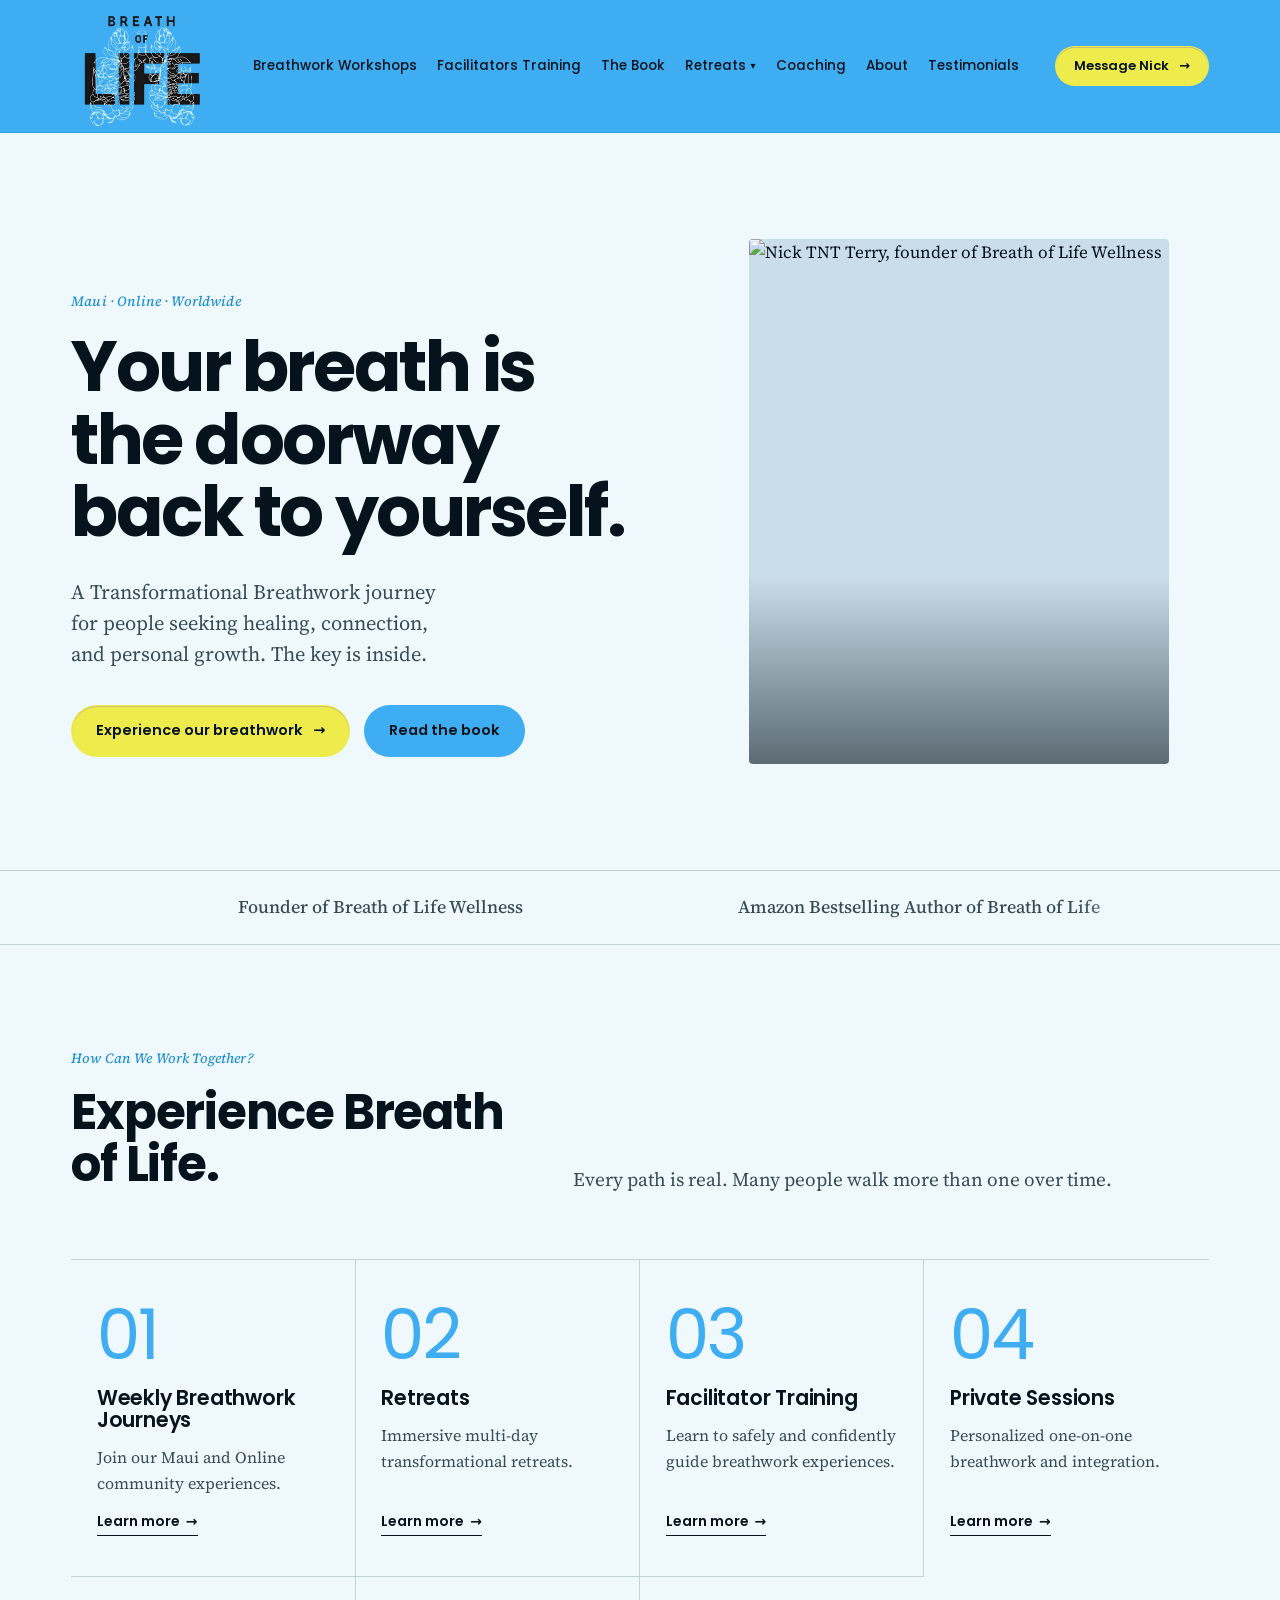
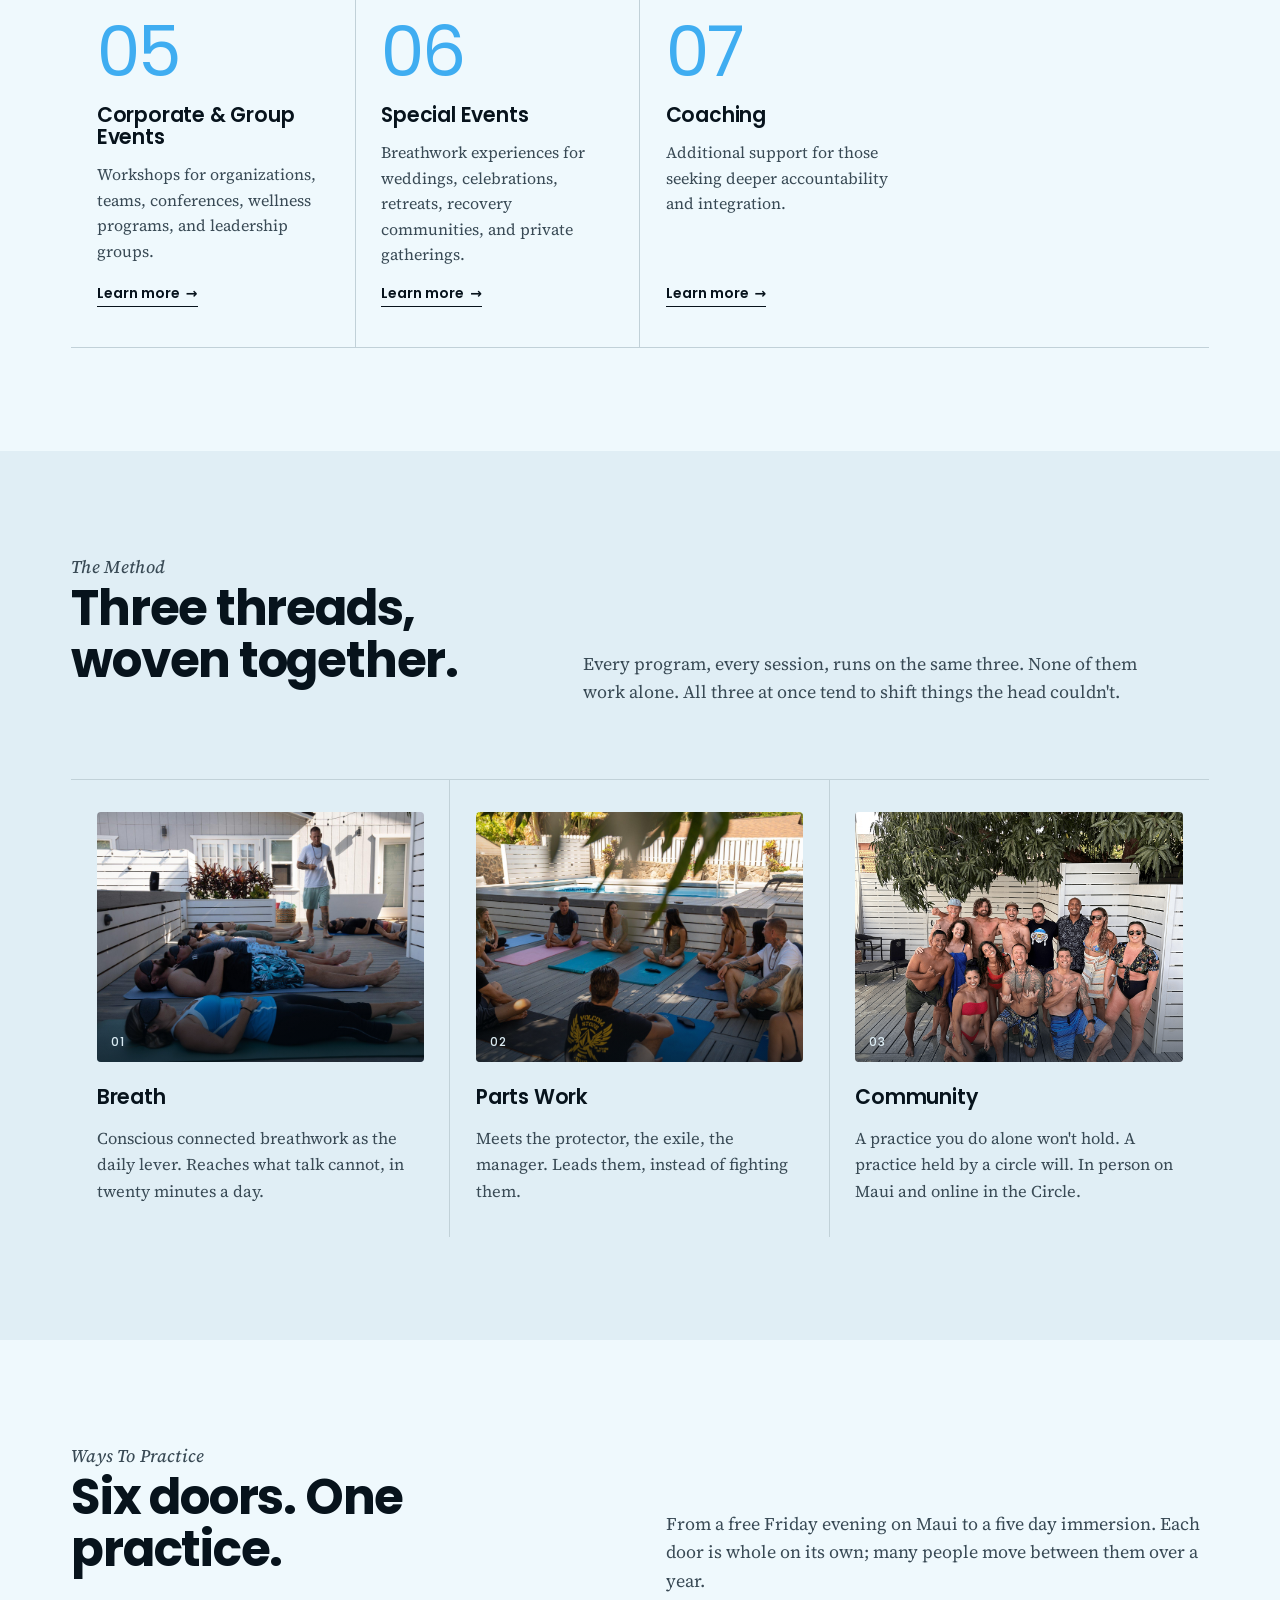
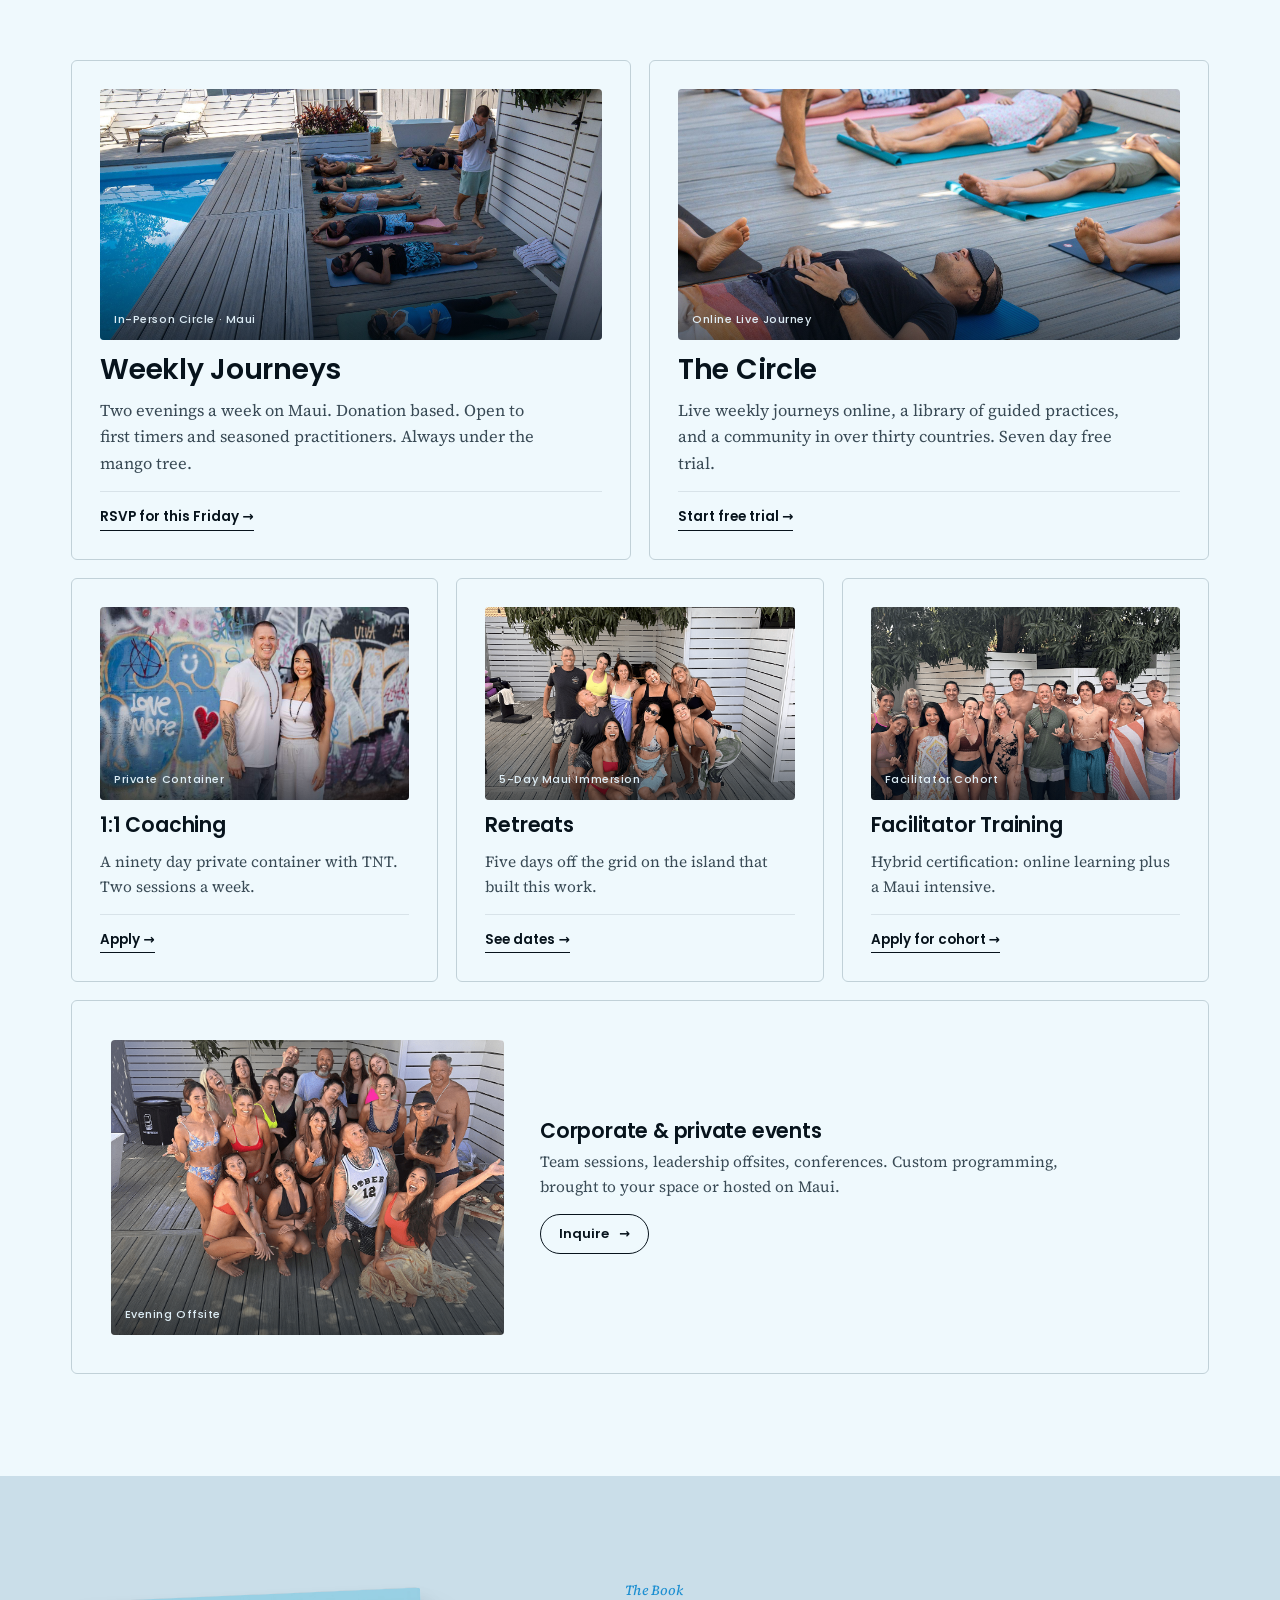
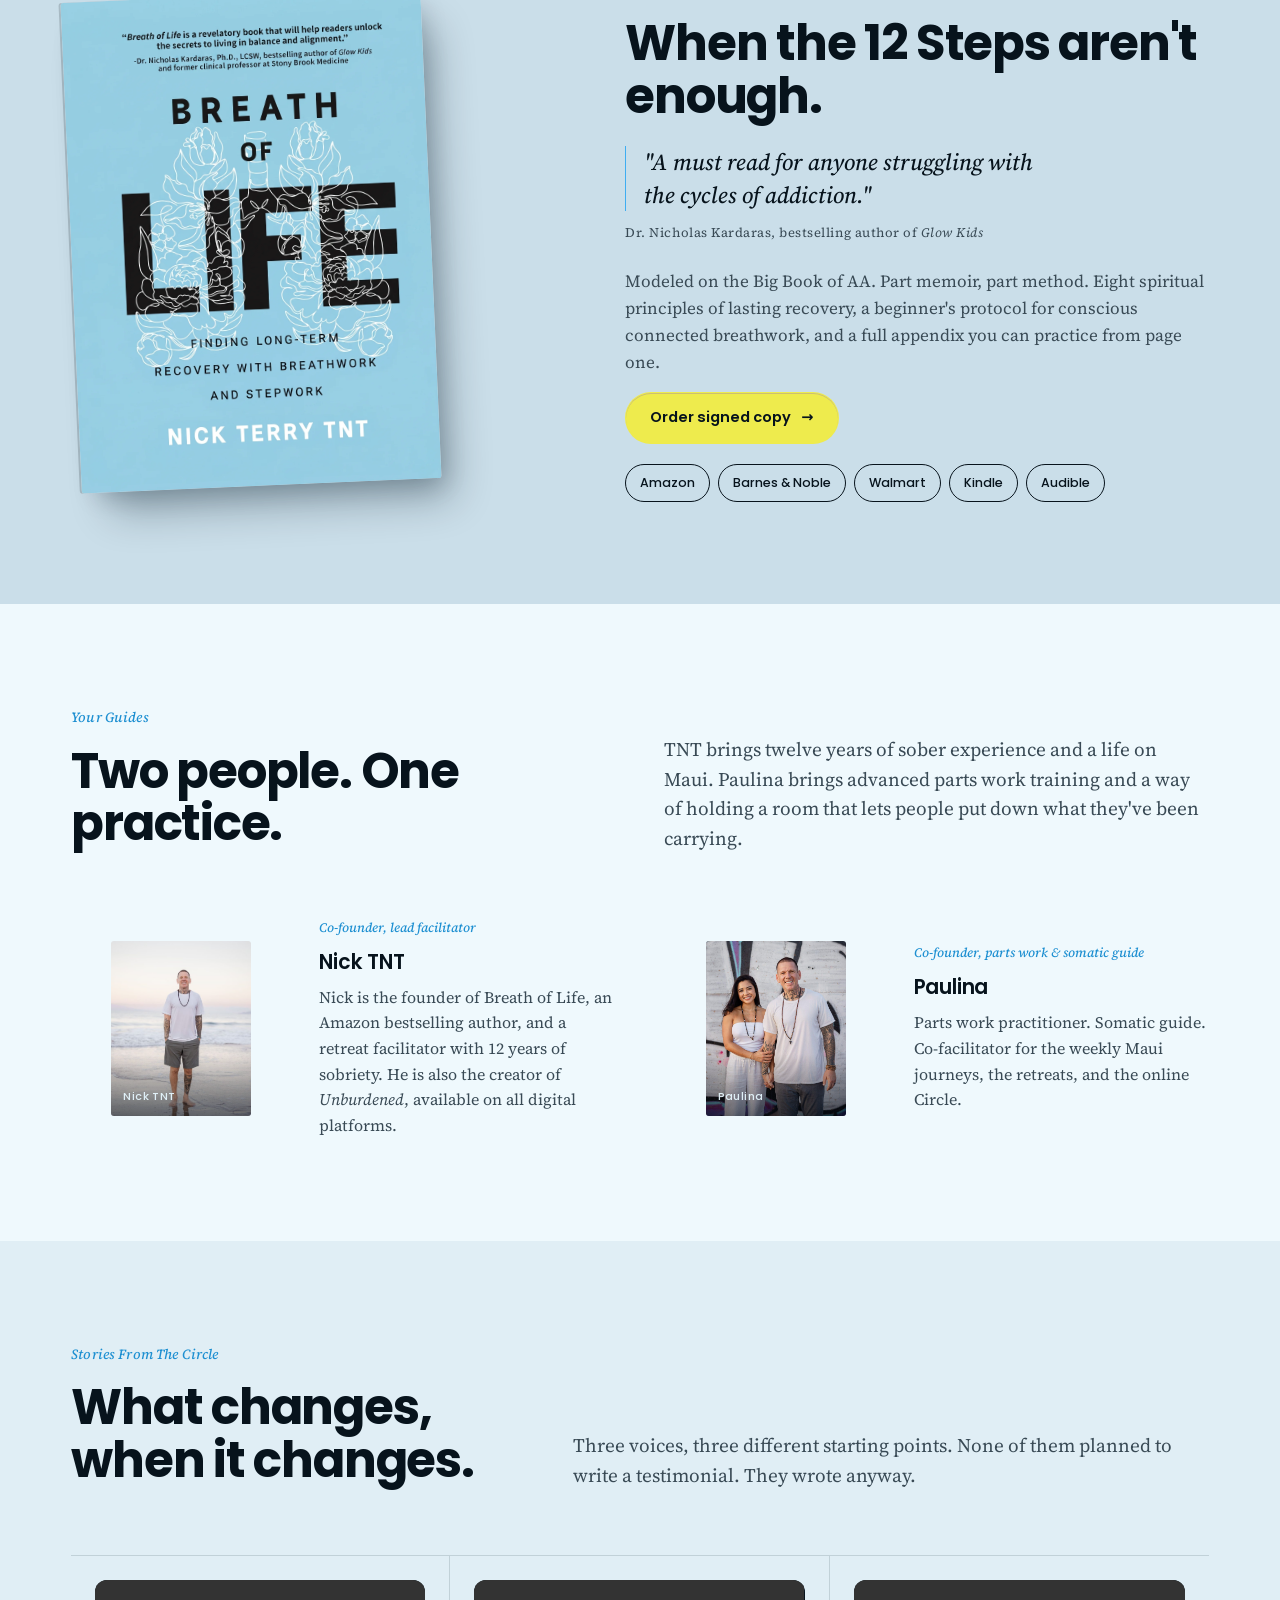
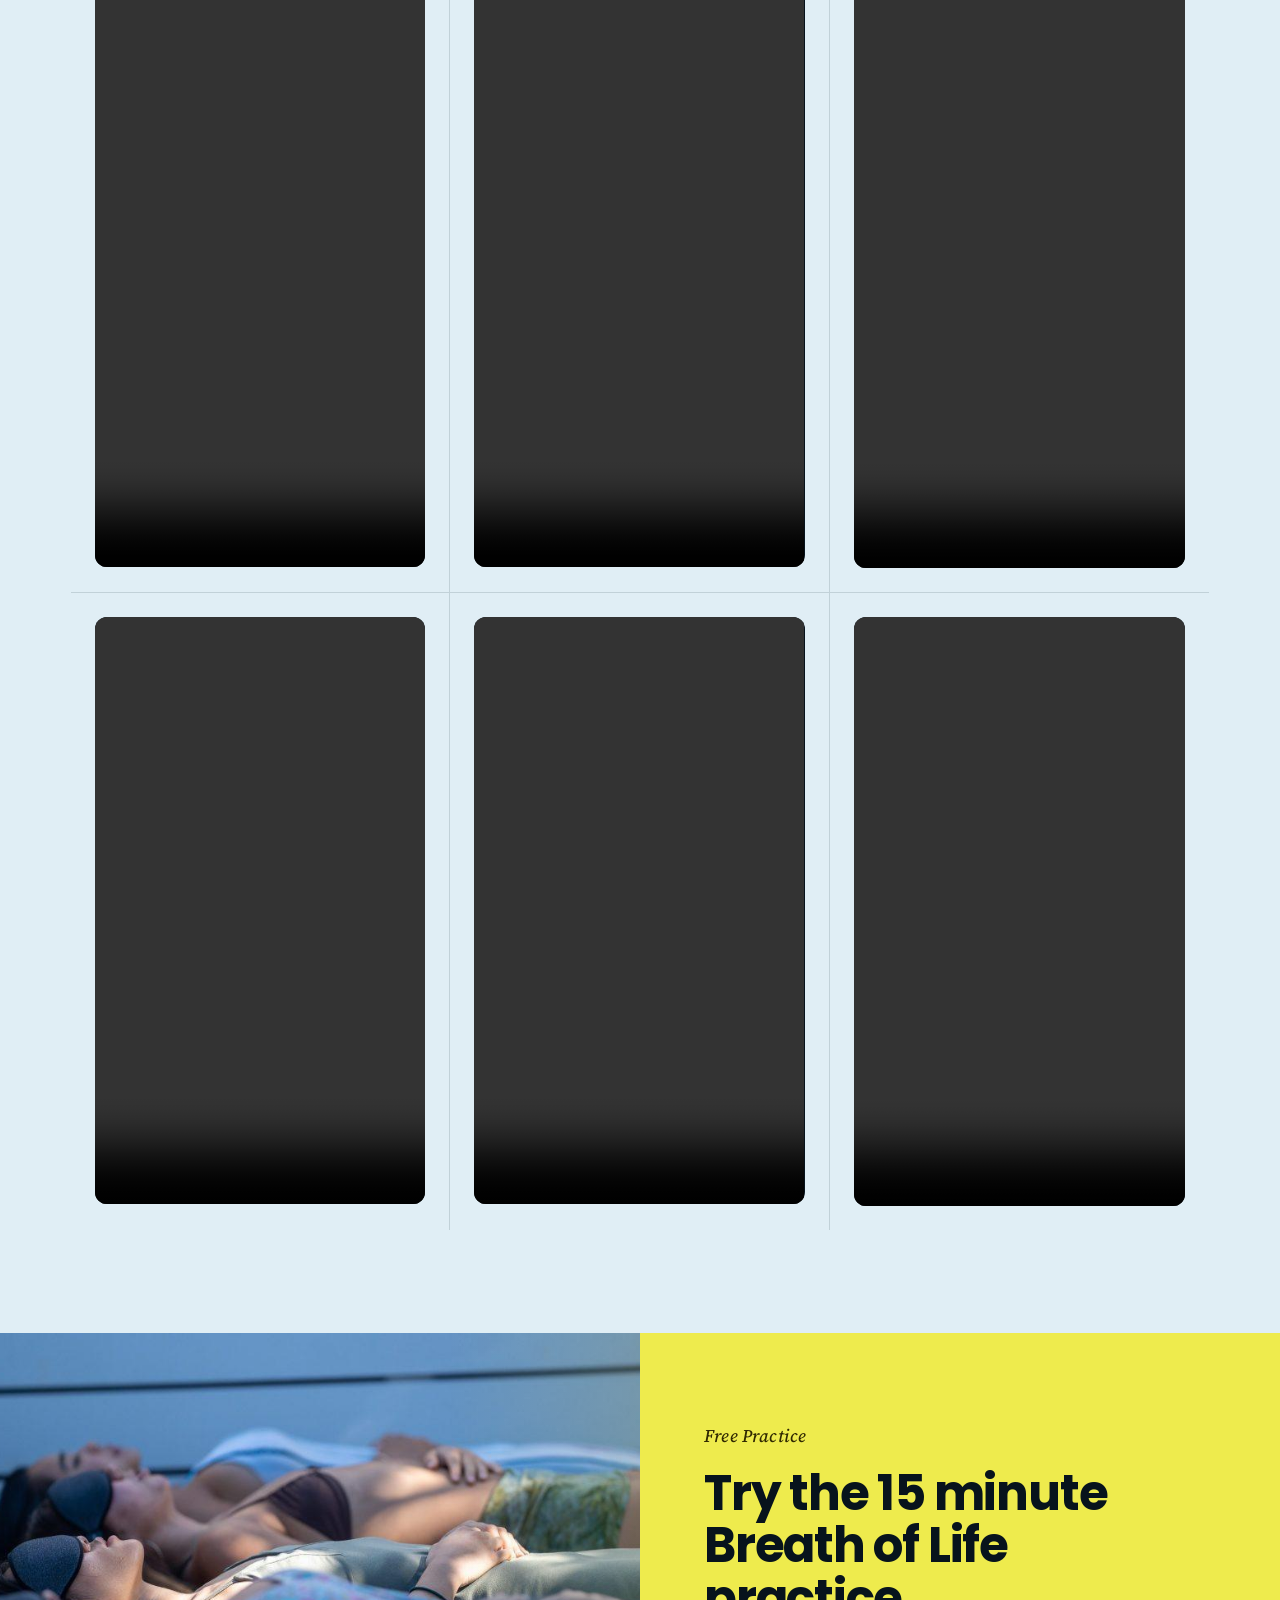
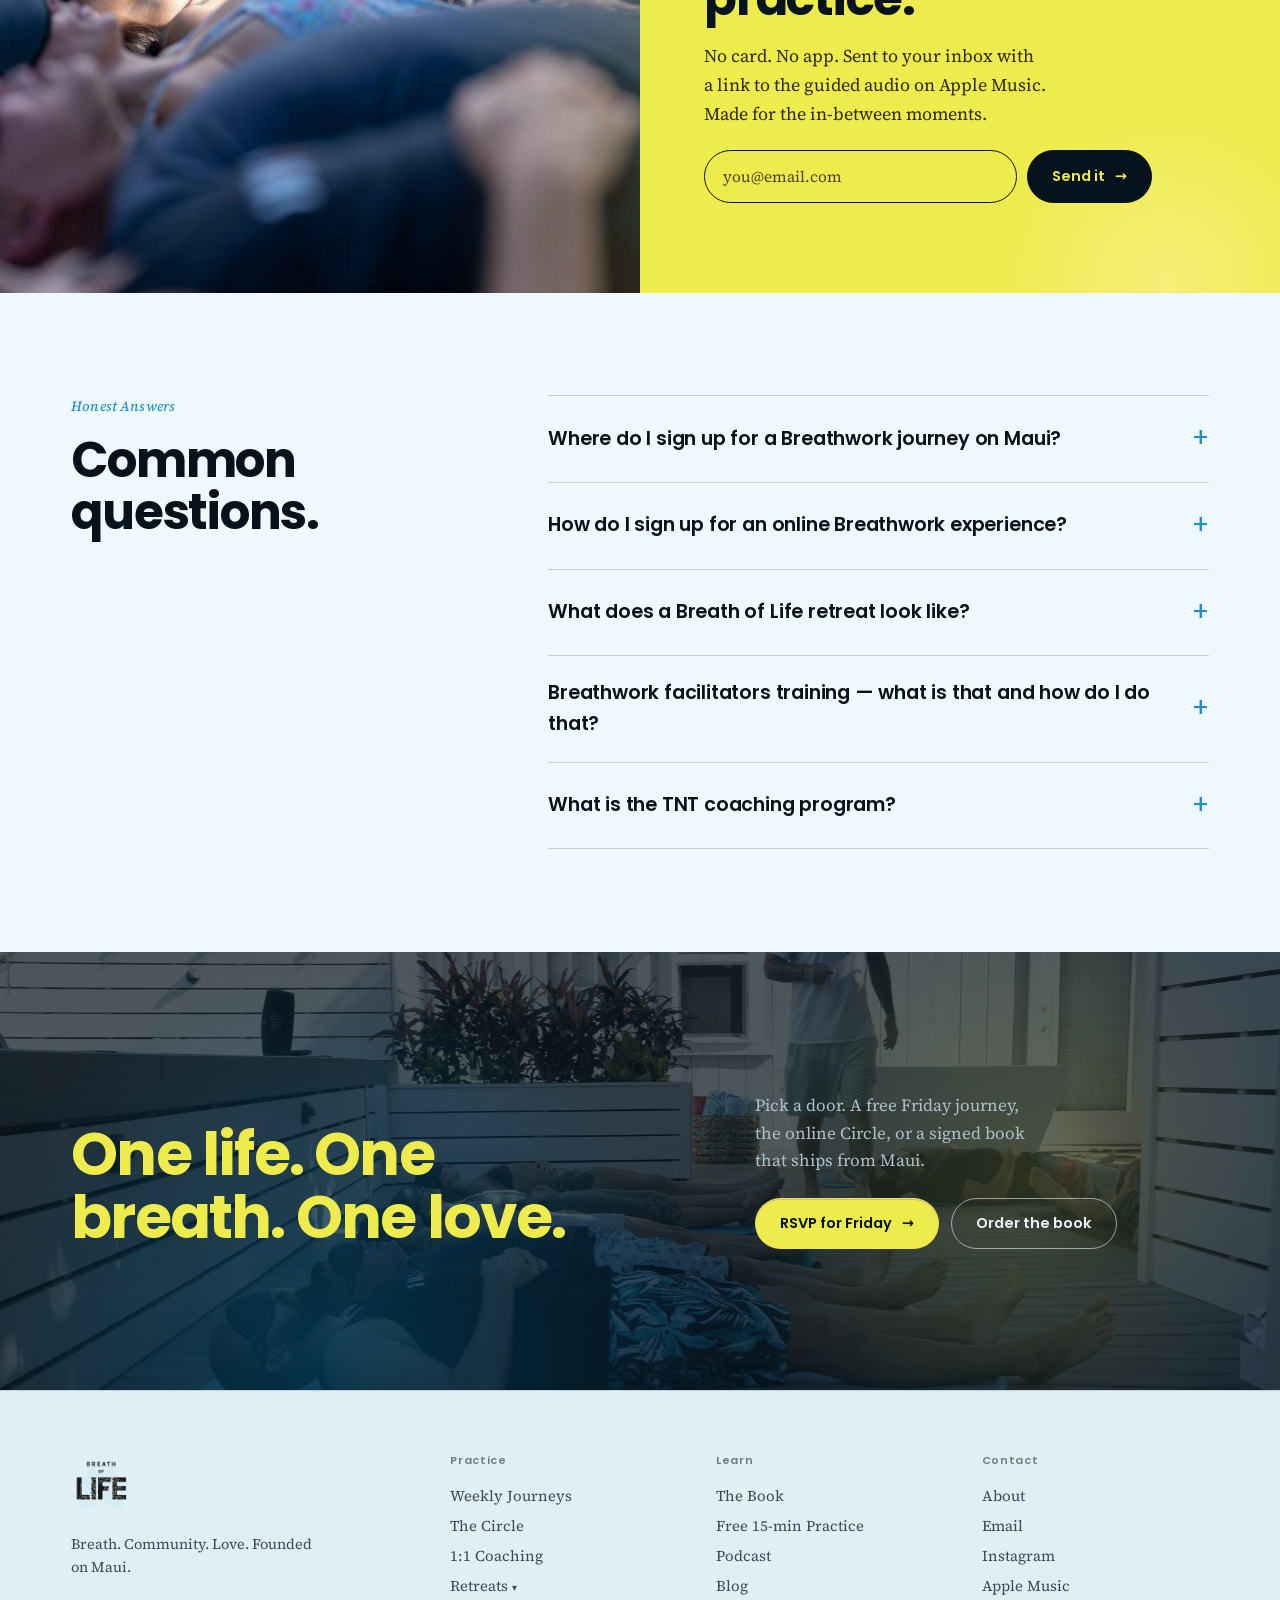
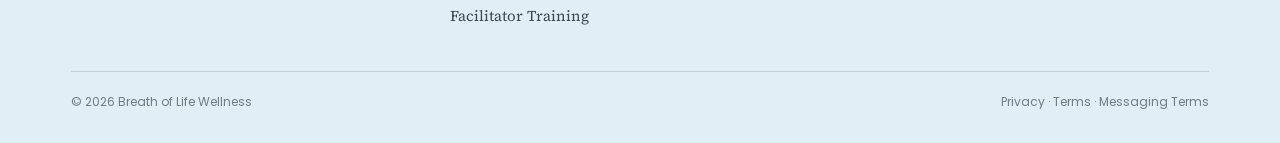
==== index.html @ ab049bbd "Apply client feedback: nav, journeys, coaching, retreats, testimonials, book - Rename nav item Breat" ====
<!doctype html>
<html lang="en">
<head>
  <meta charset="utf-8" />
  <meta name="viewport" content="width=device-width, initial-scale=1" />
  <title>Breath of Life Wellness · Modern breathwork &amp; parts work in Maui</title>
  <meta name="description" content="A modern breathwork and parts work practice founded on Maui. Weekly journeys, retreats, coaching, and a book for people who want their recovery to land in the body." />
  <link rel="stylesheet" href="colors.css" />
  <link rel="stylesheet" href="https://fonts.googleapis.com/icon?family=Material+Icons" />
</head>
<body>

<header class="nav">
  <div class="container nav-inner">
    <a href="index.html" class="brand" aria-label="Breath of Life Wellness">
      <img src="img/logo-breath.png" alt="Breath of Life Wellness" />
    </a>
    <ul class="nav-links">
      <li><a href="journeys.html">Breathwork Workshops</a></li>
      <li><a href="facilitator-training.html">Facilitators Training</a></li>
      <li><a href="book.html">The Book</a></li>
      <li class="has-dropdown">
        <a href="retreats.html" aria-haspopup="true" aria-expanded="false">Retreats <span class="dd-caret" aria-hidden="true">&#9662;</span></a>
        <ul class="nav-dropdown">
          <li><a href="retreats-oregon.html">Oregon</a></li>
          <li><a href="retreats.html">Maui</a></li>
        </ul>
      </li>
      <li><a href="coaching.html">Coaching</a></li>
      <li><a href="about.html">About</a></li>
      <li><a href="testimonials.html">Testimonials</a></li>
    </ul>
    <div class="nav-cta">
      <a href="mailto:nick@breathoflifewellness.com" class="btn btn-primary btn-sm">Message Nick <span class="arrow">→</span></a>
    </div>
  </div>
</header>

<!-- ============ HERO ============ -->
<section class="hero">
  <div class="container hero-grid">
    <div class="hero-text">
      <p class="eyebrow">Maui · Online · Worldwide</p>
      <h1>Your breath is the doorway back to yourself.</h1>
      <p class="hero-sub">A Transformational Breathwork journey for people seeking healing, connection, and personal growth. The key is inside.</p>
      <div class="hero-cta">
        <a href="journeys.html" class="btn btn-primary">Experience our breathwork <span class="arrow">→</span></a>
        <a href="book.html" class="btn btn-brand">Read the book</a>
      </div>
    </div>
    <figure class="hero-visual">
      <img src="img/TNT-121.jpeg" alt="Nick TNT Terry, founder of Breath of Life Wellness" />
    </figure>
  </div>
</section>

<!-- ============ TRUST STRIP ============ -->
<div class="trust">
  <div class="container">
  <div class="trust-marquee-wrap">
    <div class="trust-marquee-track">
      <span class="logo-pill"><span class="material-icons">verified</span>Founder of Breath of Life Wellness</span>
      <span class="logo-pill"><span class="material-icons">verified</span>Amazon Bestselling Author of Breath of Life</span>
      <span class="logo-pill"><span class="material-icons">verified</span>Creator of Unburdened</span>
      <span class="logo-pill"><span class="material-icons">verified</span>Breathwork Facilitator &amp; Trainer</span>
      <span class="logo-pill"><span class="material-icons">verified</span>Founder of Breath of Life Wellness</span>
      <span class="logo-pill"><span class="material-icons">verified</span>Amazon Bestselling Author of Breath of Life</span>
      <span class="logo-pill"><span class="material-icons">verified</span>Creator of Unburdened</span>
      <span class="logo-pill"><span class="material-icons">verified</span>Breathwork Facilitator &amp; Trainer</span>
    </div>
  </div>
  </div>
</div>

<!-- ============ AUDIENCE ============ -->
<section class="audience">
  <div class="container">
    <div style="display:grid;grid-template-columns:1fr 1.4fr;gap:48px;margin-bottom:48px;align-items:end;">
      <div>
        <p class="eyebrow">How Can We Work Together?</p>
        <h2>Experience Breath of Life.</h2>
      </div>
      <p class="lead">Every path is real. Many people walk more than one over time.</p>
    </div>
  </div>
  <div class="container">
    <div class="audience-grid audience-grid--7">
      <div class="audience-item">
        <span class="numeral">01</span>
        <h3>Weekly Breathwork Journeys</h3>
        <p>Join our Maui and Online community experiences.</p>
        <a href="journeys.html">Learn more <span class="arrow">→</span></a>
      </div>
      <div class="audience-item">
        <span class="numeral">02</span>
        <h3>Retreats</h3>
        <p>Immersive multi-day transformational retreats.</p>
        <a href="retreats.html">Learn more <span class="arrow">→</span></a>
      </div>
      <div class="audience-item">
        <span class="numeral">03</span>
        <h3>Facilitator Training</h3>
        <p>Learn to safely and confidently guide breathwork experiences.</p>
        <a href="#">Learn more <span class="arrow">→</span></a>
      </div>
      <div class="audience-item">
        <span class="numeral">04</span>
        <h3>Private Sessions</h3>
        <p>Personalized one-on-one breathwork and integration.</p>
        <a href="#">Learn more <span class="arrow">→</span></a>
      </div>
      <div class="audience-item">
        <span class="numeral">05</span>
        <h3>Corporate &amp; Group Events</h3>
        <p>Workshops for organizations, teams, conferences, wellness programs, and leadership groups.</p>
        <a href="#">Learn more <span class="arrow">→</span></a>
      </div>
      <div class="audience-item">
        <span class="numeral">06</span>
        <h3>Special Events</h3>
        <p>Breathwork experiences for weddings, celebrations, retreats, recovery communities, and private gatherings.</p>
        <a href="#">Learn more <span class="arrow">→</span></a>
      </div>
      <div class="audience-item">
        <span class="numeral">07</span>
        <h3>Coaching</h3>
        <p>Additional support for those seeking deeper accountability and integration.</p>
        <a href="coaching.html">Learn more <span class="arrow">→</span></a>
      </div>
    </div>
  </div>
</section>

<!-- ============ METHOD ============ -->
<section class="method">
  <div class="container">
    <div class="method-head">
      <div>
        <p class="eyebrow">The method</p>
        <h2>Three threads, woven together.</h2>
      </div>
      <p>Every program, every session, runs on the same three. None of them work alone. All three at once tend to shift things the head couldn't.</p>
    </div>
    <div class="pillars">
      <div class="pillar">
        <figure class="pillar-photo" data-num="01">
          <img src="img/asset 18.jpeg" alt="Practitioners lying with eye masks during a guided breathwork journey" />
        </figure>
        <h3>Breath</h3>
        <p>Conscious connected breathwork as the daily lever. Reaches what talk cannot, in twenty minutes a day.</p>
      </div>
      <div class="pillar">
        <figure class="pillar-photo" data-num="02">
          <img src="img/asset 17.jpeg" alt="Small circle of practitioners sitting together on yoga mats" />
        </figure>
        <h3>Parts Work</h3>
        <p>Meets the protector, the exile, the manager. Leads them, instead of fighting them.</p>
      </div>
      <div class="pillar">
        <figure class="pillar-photo" data-num="03">
          <img src="img/asset 29.png" alt="A retreat group gathered under the mango tree on the Maui deck" />
        </figure>
        <h3>Community</h3>
        <p>A practice you do alone won't hold. A practice held by a circle will. In person on Maui and online in the Circle.</p>
      </div>
    </div>
  </div>
</section>

<!-- ============ WAYS TO PRACTICE ============ -->
<section>
  <div class="container">
    <div class="practice-head">
      <div>
        <p class="eyebrow">Ways to practice</p>
        <h2>Six doors. One practice.</h2>
      </div>
      <p>From a free Friday evening on Maui to a five day immersion. Each door is whole on its own; many people move between them over a year.</p>
    </div>

    <div class="practice-grid">
      <article class="practice-card featured">
        <figure class="ph" data-label="in-person circle · Maui">
          <img src="img/asset 19.jpeg" alt="Group practicing breathwork by the pool on the Maui deck" />
        </figure>
        <h3>Weekly Journeys</h3>
        <p>Two evenings a week on Maui. Donation based. Open to first timers and seasoned practitioners. Always under the mango tree.</p>
        <div class="card-foot">
          <a href="journeys.html">RSVP for this Friday <span class="arrow">→</span></a>
        </div>
      </article>

      <article class="practice-card featured">
        <figure class="ph" data-label="online live journey">
          <img src="img/asset 16.jpeg" alt="Top-down view of practitioners on yoga mats during a breathwork session" />
        </figure>
        <h3>The Circle</h3>
        <p>Live weekly journeys online, a library of guided practices, and a community in over thirty countries. Seven day free trial.</p>
        <div class="card-foot">
          <a href="#">Start free trial <span class="arrow">→</span></a>
        </div>
      </article>

      <article class="practice-card standard">
        <figure class="ph" data-label="private container">
          <img src="img/asset 6.jpeg" alt="TNT and Paulina by a love-more graffiti wall in Maui" />
        </figure>
        <h3>1:1 Coaching</h3>
        <p>A ninety day private container with TNT. Two sessions a week.</p>
        <div class="card-foot">
          <a href="coaching.html">Apply <span class="arrow">→</span></a>
        </div>
      </article>

      <article class="practice-card standard">
        <figure class="ph" data-label="5-day Maui immersion">
          <img src="img/asset 27.png" alt="Retreat cohort gathered under the mango tree, Maui" />
        </figure>
        <h3>Retreats</h3>
        <p>Five days off the grid on the island that built this work.</p>
        <div class="card-foot">
          <a href="retreats.html">See dates <span class="arrow">→</span></a>
        </div>
      </article>

      <article class="practice-card standard">
        <figure class="ph" data-label="facilitator cohort">
          <img src="img/asset 31.png" alt="Facilitator training cohort gathered on the Maui deck" />
        </figure>
        <h3>Facilitator Training</h3>
        <p>Hybrid certification: online learning plus a Maui intensive.</p>
        <div class="card-foot">
          <a href="#">Apply for cohort <span class="arrow">→</span></a>
        </div>
      </article>

      <article class="practice-card full">
        <div class="full-inner">
          <figure class="ph" data-label="evening offsite">
            <img src="img/asset 24.png" alt="Group under string lights at an evening offsite, Maui" />
          </figure>
          <div>
            <h3>Corporate &amp; private events</h3>
            <p>Team sessions, leadership offsites, conferences. Custom programming, brought to your space or hosted on Maui.</p>
            <a href="#" class="btn btn-secondary btn-sm">Inquire <span class="arrow">→</span></a>
          </div>
        </div>
      </article>
    </div>
  </div>
</section>

<!-- ============ BOOK ============ -->
<section class="book">
  <div class="container book-grid">
    <figure class="book-cover">
      <img src="img/breath.webp" alt="Breath of Life book cover, by Nick TNT Terry" />
    </figure>
    <div class="book-content">
      <p class="eyebrow">The book</p>
      <h2>When the 12 Steps aren't enough.</h2>
      <p class="pull-quote">"A must read for anyone struggling with the cycles of addiction."</p>
      <p class="muted" style="font-size:13px;letter-spacing:0.04em;">Dr. Nicholas Kardaras, bestselling author of <em>Glow Kids</em></p>
      <p style="margin-top:24px;color:var(--ink-mid);">Modeled on the Big Book of AA. Part memoir, part method. Eight spiritual principles of lasting recovery, a beginner's protocol for conscious connected breathwork, and a full appendix you can practice from page one.</p>
      <div class="hero-cta" style="margin-top:8px;">
        <a href="book.html" class="btn btn-primary">Order signed copy <span class="arrow">→</span></a>
      </div>
      <div class="retailers">
        <a class="retailer" href="#">Amazon</a>
        <a class="retailer" href="#">Barnes &amp; Noble</a>
        <a class="retailer" href="#">Walmart</a>
        <a class="retailer" href="#">Kindle</a>
        <a class="retailer" href="#">Audible</a>
      </div>
    </div>
  </div>
</section>

<!-- ============ GUIDES ============ -->
<section>
  <div class="container">
    <div class="guides-head">
      <div>
        <p class="eyebrow">Your guides</p>
        <h2>Two people. One practice.</h2>
      </div>
      <p class="lead">TNT brings twelve years of sober experience and a life on Maui. Paulina brings advanced parts work training and a way of holding a room that lets people put down what they've been carrying.</p>
    </div>
    <div class="guides-grid">
      <div class="guide">
        <figure class="guide-portrait" data-name="Nick TNT">
          <img src="img/Picture5-1-683x1024.jpg" alt="Nick TNT Terry on a Maui beach at sunrise" />
        </figure>
        <div class="guide-body">
          <p class="role">Co-founder, lead facilitator</p>
          <h3>Nick TNT</h3>
          <p>Nick is the founder of Breath of Life, an Amazon bestselling author, and a retreat facilitator with 12 years of sobriety. He is also the creator of <em>Unburdened</em>, available on all digital platforms.</p>
        </div>
      </div>
      <div class="guide">
        <figure class="guide-portrait" data-name="Paulina">
          <img src="img/asset 20.jpeg" alt="Paulina, parts work practitioner and co-founder of Breath of Life Wellness" />
        </figure>
        <div class="guide-body">
          <p class="role">Co-founder, parts work &amp; somatic guide</p>
          <h3>Paulina</h3>
          <p>Parts work practitioner. Somatic guide. Co-facilitator for the weekly Maui journeys, the retreats, and the online Circle.</p>
        </div>
      </div>
    </div>
  </div>
</section>

<!-- ============ STORIES ============ -->
<section class="stories">
  <div class="container">
    <div style="display:grid;grid-template-columns:1fr 1.4fr;gap:48px;align-items:end;">
      <div>
        <p class="eyebrow">Stories from the circle</p>
        <h2>What changes, when it changes.</h2>
      </div>
      <p class="lead">Three voices, three different starting points. None of them planned to write a testimonial. They wrote anyway.</p>
    </div>
    <div class="stories-grid">
      <div class="story story--video">
        <video class="testimonial-video" src="https://res.cloudinary.com/de0iy9a1o/video/upload/v1783456764/img_3662_yosead.mp4" controls playsinline preload="metadata"></video>
      </div>
      <div class="story story--video">
        <video class="testimonial-video" src="https://res.cloudinary.com/de0iy9a1o/video/upload/v1783456774/img_5562_qgtthz.mp4" controls playsinline preload="metadata"></video>
      </div>
      <div class="story story--video">
        <video class="testimonial-video" src="https://res.cloudinary.com/de0iy9a1o/video/upload/v1783456774/11e94149105d4f76991d8aa13006d83f_omqqtr.mp4" controls playsinline preload="metadata"></video>
      </div>
      <div class="story story--video">
        <video class="testimonial-video" src="https://res.cloudinary.com/de0iy9a1o/video/upload/v1783456775/1ee5c3349c0c42e899e9542d93116339_zvv2zz.mp4" controls playsinline preload="metadata"></video>
      </div>
      <div class="story story--video">
        <video class="testimonial-video" src="https://res.cloudinary.com/de0iy9a1o/video/upload/v1783456776/830b7cdbcdff4a8cb5f54ab67877033f_ybbozv.mp4" controls playsinline preload="metadata"></video>
      </div>
      <div class="story story--video">
        <video class="testimonial-video" src="https://res.cloudinary.com/de0iy9a1o/video/upload/v1783456778/c6fd41f3fee049dc98e3c6d089d370cf_ii80xh.mp4" controls playsinline preload="metadata"></video>
      </div>
    </div>
  </div>
</section>

<!-- ============ LEAD MAGNET (photo + yellow drench split) ============ -->
<section class="lead-drench">
  <figure class="lead-photo">
    <img src="img/asset 5.jpeg" alt="Practitioners lying with eye masks during a guided 15-minute breath practice" />
  </figure>
  <div class="lead-content">
    <div class="lead-inner">
      <p class="eyebrow">Free practice</p>
      <h2>Try the 15 minute Breath of Life practice.</h2>
      <p>No card. No app. Sent to your inbox with a link to the guided audio on Apple Music. Made for the in-between moments.</p>
      <form class="lead-form" onsubmit="event.preventDefault();">
        <input type="email" placeholder="you@email.com" aria-label="Email address" />
        <button class="btn" type="submit">Send it <span class="arrow">→</span></button>
      </form>
    </div>
  </div>
</section>

<!-- ============ FAQ ============ -->
<section class="faq">
  <div class="container faq-grid">
    <div>
      <p class="eyebrow">Honest answers</p>
      <h2>Common questions.</h2>
    </div>
    <div>
      <details>
        <summary>Where do I sign up for a Breathwork journey on Maui?</summary>
        <p>We host community breathwork journeys every Friday and Sunday evening in Nick's backyard sanctuary on the south side of Maui. They are contribution-based and open to everyone — no experience needed. Head to our <a href="journeys.html">Breathwork Journeys</a> page to RSVP and get the address sent to you directly.</p>
      </details>
      <details>
        <summary>How do I sign up for an online Breathwork experience?</summary>
        <p>Our online experiences are available through The Circle — a live and on-demand community with weekly guided sessions, a growing library of practices, and members in over thirty countries. You can start with a free seven-day trial, no credit card required. Visit our Journeys page to get started.</p>
      </details>
      <details>
        <summary>What does a Breath of Life retreat look like?</summary>
        <p>Our retreats are five-day immersive experiences held on Maui in small, intentional groups. Each day includes a morning breathwork session, afternoon integration and parts work, ocean time, cold plunge, hikes, fire circles, and meals shared around one long table. It is designed to take you somewhere you cannot get to in a single session. Visit our <a href="retreats.html">Retreats</a> page to see upcoming dates.</p>
      </details>
      <details>
        <summary>Breathwork facilitators training — what is that and how do I do that?</summary>
        <p>Our Facilitator Training is for anyone who wants to learn how to safely and confidently guide others through breathwork experiences — whether you are a coach, therapist, wellness professional, or simply someone called to share this work. The program covers breathwork mechanics, holding space, contraindications, integration, and the art of facilitation. Reach out through our contact page to learn about the next cohort.</p>
      </details>
      <details>
        <summary>What is the TNT coaching program?</summary>
        <p>The TNT coaching program is a 90-day private container with Nick. It combines twice-weekly breathwork sessions, parts work, somatic release, and the kind of accountability that does not let you off the hook. It is built for people who are ready to stop managing their pain and start moving through it. Visit our <a href="coaching.html">Coaching</a> page to learn more and apply.</p>
      </details>
    </div>
  </div>
</section>

<!-- ============ FINAL BAND (INK DRENCH + PHOTO) ============ -->
<section class="final">
  <img class="final-bg" src="img/asset 18.jpeg" alt="" aria-hidden="true" />
  <div class="container">
    <div>
      <h2>One life. One breath. One love.</h2>
    </div>
    <div>
      <p>Pick a door. A free Friday journey, the online Circle, or a signed book that ships from Maui.</p>
      <div class="btn-row">
        <a href="journeys.html" class="btn btn-primary">RSVP for Friday <span class="arrow">→</span></a>
        <a href="book.html" class="btn btn-ghost-on-ink">Order the book</a>
      </div>
    </div>
  </div>
</section>

<!-- ============ FOOTER ============ -->
<footer class="footer">
  <div class="container">
    <div class="foot-grid">
      <div>
        <a href="index.html" class="brand" aria-label="Breath of Life Wellness">
      <img src="img/logo-breath.png" alt="Breath of Life Wellness" />
    </a>
        <p class="foot-tag">Breath. Community. Love. Founded on Maui.</p>
      </div>
      <div>
        <h4>Practice</h4>
        <ul>
          <li><a href="journeys.html">Weekly Journeys</a></li>
          <li><a href="#">The Circle</a></li>
          <li><a href="coaching.html">1:1 Coaching</a></li>
          <li class="has-dropdown">
        <a href="retreats.html" aria-haspopup="true" aria-expanded="false">Retreats <span class="dd-caret" aria-hidden="true">&#9662;</span></a>
        <ul class="nav-dropdown">
          <li><a href="retreats-oregon.html">Oregon</a></li>
          <li><a href="retreats.html">Maui</a></li>
        </ul>
      </li>
          <li><a href="#">Facilitator Training</a></li>
        </ul>
      </div>
      <div>
        <h4>Learn</h4>
        <ul>
          <li><a href="book.html">The Book</a></li>
          <li><a href="#">Free 15-min Practice</a></li>
          <li><a href="#">Podcast</a></li>
          <li><a href="#">Blog</a></li>
        </ul>
      </div>
      <div>
        <h4>Contact</h4>
        <ul>
          <li><a href="about.html">About</a></li>
          <li><a href="#">Email</a></li>
          <li><a href="#">Instagram</a></li>
          <li><a href="#">Apple Music</a></li>
        </ul>
      </div>
    </div>
    <div class="foot-bottom">
      <span>© 2026 Breath of Life Wellness</span>
      <span><a href="#">Privacy</a> · <a href="#">Terms</a> · <a href="#">Messaging Terms</a></span>
    </div>
  </div>
</footer>

<script>
  (function () {
    var nav = document.querySelector('.nav');
    if (!nav) return;
    var threshold = 30;
    var ticking = false;
    function update() {
      if (window.scrollY > threshold) nav.classList.add('is-sticky');
      else nav.classList.remove('is-sticky');
      ticking = false;
    }
    window.addEventListener('scroll', function () {
      if (!ticking) {
        window.requestAnimationFrame(update);
        ticking = true;
      }
    }, { passive: true });
    update();
  })();
</script>

<script src="nav.js"></script>
</body>
</html>
---- colors.css ----
/* ==========================================================
   Breath of Life Wellness — Homepage (colorized v2)
   Brand: #3FADF1 (sky cyan)  ·  CTA: #EEEB4D (yellow)
   Type: Poppins (headings) + Source Serif 4 (body)
   ========================================================== */

@import url('https://fonts.googleapis.com/css2?family=Poppins:wght@400;500;600;700&family=Source+Serif+4:ital,opsz,wght@0,8..60,400;0,8..60,500;0,8..60,600;1,8..60,400;1,8..60,500&display=swap');

:root {
  /* Brand */
  --brand:        #3FADF1;
  --brand-deep:   #1d8fd1;
  --brand-soft:   oklch(92% 0.05 230);

  /* CTA */
  --cta:          #EEEB4D;
  --cta-deep:     #d5d22f;

  /* Surfaces (tinted toward brand hue) */
  --surface:        oklch(97.5% 0.012 230);
  --surface-soft:   oklch(94%   0.018 230);
  --surface-deeper: oklch(89%   0.026 230);
  --ink-surface:    oklch(20%   0.030 240);
  --ink-surface-2:  oklch(28%   0.035 240);

  /* Type */
  --ink:        oklch(18% 0.025 240);
  --ink-mid:    oklch(40% 0.028 235);
  --ink-soft:   oklch(58% 0.025 230);
  --hairline:   oklch(85% 0.020 230);
  --hairline-soft: oklch(91% 0.015 230);

  /* On-ink reverse */
  --paper:      oklch(96% 0.015 230);
  --paper-soft: oklch(80% 0.025 230);

  /* Fonts */
  --font-heading: 'Poppins', system-ui, -apple-system, sans-serif;
  --font-body:    'Source Serif 4', Georgia, 'Times New Roman', serif;

  /* Geometry */
  --max:    1240px;
  --gutter: clamp(20px, 4vw, 56px);
  --radius: 6px;
  --ease:   cubic-bezier(0.22, 1, 0.36, 1);
}

* { box-sizing: border-box; }

html, body {
  margin: 0; padding: 0;
  background: var(--surface);
  color: var(--ink);
  font-family: var(--font-body);
  font-size: 17px;
  line-height: 1.6;
  -webkit-font-smoothing: antialiased;
  text-rendering: optimizeLegibility;
}

img { max-width: 100%; display: block; }
a   { color: inherit; text-decoration: none; }

p { margin: 0 0 16px; max-width: 65ch; }
p.lead { font-size: clamp(18px, 1.5vw, 22px); line-height: 1.55; color: var(--ink-mid); }
.muted { color: var(--ink-mid); }
.retreat-callout {
  font-family: var(--font-heading);
  font-size: clamp(20px, 2vw, 26px);
  font-weight: 700;
  color: var(--brand);
  line-height: 1.3;
  margin: 8px 0;
}
.faint { color: var(--ink-soft); }
.small { font-size: 14px; }

/* -------- Container & sections -------- */
.container {
  max-width: var(--max);
  margin: 0 auto;
  padding: 0 var(--gutter);
}
section { padding: clamp(64px, 8vw, 128px) 0; }

/* -------- Type -------- */
.eyebrow {
  font-family: var(--font-body);
  font-style: italic;
  font-weight: 500;
  font-size: 14px;
  letter-spacing: 0.01em;
  text-transform: capitalize;
  color: var(--brand-deep);
  margin: 0 0 16px;
}

h1, h2, h3, h4 {
  font-family: var(--font-heading);
  font-weight: 600;
  color: var(--ink);
  letter-spacing: -0.02em;
  line-height: 1.08;
  margin: 0 0 20px;
}
h1 { font-size: clamp(40px, 5.6vw, 70px); font-weight: 700; letter-spacing: -0.035em; line-height: 1.04; }
h2 { font-size: clamp(30px, 3.8vw, 50px); font-weight: 700; letter-spacing: -0.025em; }
h3 { font-size: clamp(20px, 1.6vw, 24px); font-weight: 600; letter-spacing: -0.01em; }
h4 { font-size: 15px; font-weight: 600; letter-spacing: 0.04em; }

.numeral {
  font-family: var(--font-heading);
  font-weight: 400;
  font-size: clamp(44px, 5.4vw, 80px);
  line-height: 1;
  color: var(--brand);
  letter-spacing: -0.03em;
}

/* -------- Top banner (preview marker) -------- */
.banner {
  background: var(--ink-surface);
  color: var(--paper-soft);
  font-family: var(--font-heading);
  font-size: 12px;
  letter-spacing: 0.05em;
  padding: 10px var(--gutter);
  display: flex; justify-content: space-between; align-items: center; gap: 16px;
}
.banner a { color: var(--cta); border-bottom: 1px solid currentColor; padding-bottom: 1px; }

/* -------- Nav (#3FADF1 obligatorio) -------- */
.nav {
  position: sticky; top: 0; z-index: 50;
  background: var(--brand);
  border-bottom: 1px solid color-mix(in oklch, var(--brand-deep) 40%, transparent);
  transition: padding 320ms var(--ease);
}
.nav-inner {
  display: grid;
  grid-template-columns: auto 1fr auto;
  align-items: center;
  gap: 32px;
}
.brand {
  display: inline-flex; align-items: center; gap: 12px;
  text-decoration: none;
}
.brand img {
  width: 145px;
  height: auto;
  display: block;
  transition: width 320ms var(--ease), height 320ms var(--ease);
}
/* When user has scrolled, collapse the logo to a compact sticky size */
.nav.is-sticky .brand img {
  width: 115px;
  height: 105px;
}
.nav-links {
  display: flex; gap: 20px; list-style: none; padding: 0; margin: 0;
  font-family: var(--font-heading);
  font-size: 13.5px; font-weight: 500;
  justify-content: center; align-items: center;
}
.nav-links a {
  color: var(--ink);
  transition: color 200ms var(--ease);
  position: relative;
  padding: 8px 0;
}
.nav-links a:hover { color: oklch(8% 0.015 240); }
.nav-links a.active::after {
  content: ""; position: absolute; left: 0; right: 0; bottom: -2px;
  height: 2px; background: var(--ink);
}
.nav-cta { display: flex; gap: 18px; align-items: center; }
.nav-meta {
  font-family: var(--font-heading);
  font-size: 12px;
  color: oklch(22% 0.02 240 / 0.75);
  letter-spacing: 0.02em;
}
.nav-meta:hover { color: var(--ink); }

/* ---- Mobile hamburger + off-canvas drawer ---- */
.nav-toggle {
  display: none;
  background: transparent;
  border: none;
  width: 44px;
  height: 44px;
  padding: 10px;
  cursor: pointer;
  align-items: center;
  justify-content: center;
  flex-direction: column;
  gap: 5px;
}
.nav-toggle span {
  display: block;
  width: 24px;
  height: 2px;
  background: var(--ink);
  border-radius: 2px;
  transition: transform 300ms var(--ease), opacity 200ms var(--ease);
}

@media (max-width: 860px) {
  .nav-links { display: none; }
  .nav-toggle { display: inline-flex; }
  .nav-cta > a.btn { display: none; }
  .nav-inner { grid-template-columns: auto 1fr; }
  .nav-cta { justify-content: flex-end; }
  .brand img { width: 125px; }
  .nav.is-sticky .brand img { width: 90px; height: auto; }
}

.nav-drawer {
  position: fixed;
  inset: 0;
  z-index: 100;
  pointer-events: none;
  visibility: hidden;
  transition: visibility 0s linear 400ms;
}
.nav-drawer.open {
  pointer-events: auto;
  visibility: visible;
  transition: visibility 0s linear 0s;
}
.nav-drawer-backdrop {
  position: absolute;
  inset: 0;
  background: oklch(15% 0.02 240 / 0.55);
  opacity: 0;
  transition: opacity 320ms var(--ease);
}
.nav-drawer.open .nav-drawer-backdrop { opacity: 1; }

.nav-drawer-panel {
  position: absolute;
  top: 0; right: 0; bottom: 0;
  width: min(380px, 88vw);
  background: var(--brand);
  padding: 20px 24px 32px;
  display: flex;
  flex-direction: column;
  gap: 20px;
  transform: translateX(100%);
  transition: transform 400ms var(--ease);
  overflow-y: auto;
  -webkit-overflow-scrolling: touch;
}
.nav-drawer.open .nav-drawer-panel { transform: translateX(0); }

.nav-drawer-top {
  display: flex;
  align-items: center;
  justify-content: space-between;
}
.nav-drawer .brand img {
  width: 110px;
  height: auto;
}
.nav-drawer-close {
  background: transparent;
  border: none;
  width: 44px; height: 44px;
  font-size: 32px;
  color: var(--ink);
  cursor: pointer;
  line-height: 1;
  padding: 0;
  display: inline-flex;
  align-items: center;
  justify-content: center;
}
.nav-drawer-close:hover { color: oklch(8% 0.015 240); }

.nav-drawer nav ul {
  list-style: none;
  padding: 0;
  margin: 0;
  display: flex;
  flex-direction: column;
}
.nav-drawer nav li {
  border-bottom: 1px solid color-mix(in oklch, var(--ink) 14%, transparent);
}
.nav-drawer nav li:first-child {
  border-top: 1px solid color-mix(in oklch, var(--ink) 14%, transparent);
}
.nav-drawer nav a {
  display: block;
  padding: 18px 0;
  font-family: var(--font-heading);
  font-size: 22px;
  font-weight: 500;
  letter-spacing: -0.01em;
  color: var(--ink);
}
.nav-drawer nav a::after { display: none !important; }
.nav-drawer nav a.active { font-weight: 700; }
.nav-drawer nav a:hover { color: oklch(8% 0.015 240); }

.nav-drawer-cta {
  margin-top: 12px;
}
.nav-drawer-cta .btn {
  width: 100%;
  justify-content: center;
  font-size: 15px;
  padding: 16px 22px;
}

/* -------- Buttons -------- */
.btn {
  display: inline-flex; align-items: center; gap: 10px;
  padding: 13px 24px;
  font-family: var(--font-heading);
  font-weight: 600;
  font-size: 14.5px;
  letter-spacing: 0;
  border-radius: 999px;
  border: 1px solid transparent;
  cursor: pointer;
  transition: transform 220ms var(--ease), background-color 220ms var(--ease), color 220ms var(--ease), box-shadow 220ms var(--ease);
  white-space: nowrap;
}
.btn .arrow { transition: transform 220ms var(--ease); display: inline-block; }
.btn:hover .arrow { transform: translateX(3px); }

.btn-primary {
  background: var(--cta);
  color: var(--ink);
  box-shadow: 0 1px 0 oklch(80% 0.10 100) inset;
}
.btn-primary:hover {
  background: var(--cta-deep);
  transform: translateY(-1px);
}
.btn-secondary {
  background: transparent;
  color: var(--ink);
  border-color: var(--ink);
}
.btn-secondary:hover { background: var(--ink); color: var(--paper); }
.btn-brand {
  background: var(--brand);
  color: var(--ink);
}
.btn-brand:hover { background: var(--brand-deep); color: var(--paper); }
.btn-ghost-on-ink {
  background: transparent;
  color: var(--paper);
  border-color: color-mix(in oklch, var(--paper) 60%, transparent);
}
.btn-ghost-on-ink:hover { background: var(--paper); color: var(--ink); }
.btn-sm { padding: 9px 18px; font-size: 13px; }

/* -------- Hero -------- */
.hero {
  padding-top: clamp(56px, 7vw, 96px);
  padding-bottom: clamp(56px, 7vw, 96px);
  position: relative;
  overflow: hidden;
}
.hero-grid {
  display: grid;
  grid-template-columns: minmax(0, 1.15fr) minmax(0, 1fr);
  gap: clamp(28px, 5vw, 80px);
  align-items: end;
}
.hero-text { padding-bottom: 24px; }
.hero h1 { margin-top: 18px; }
.hero-sub {
  font-family: var(--font-body);
  font-size: clamp(19px, 1.6vw, 24px);
  line-height: 1.5;
  color: var(--ink-mid);
  max-width: 38ch;
  margin: 28px 0 36px;
}
.hero-cta { display: flex; gap: 14px; flex-wrap: wrap; }
.hero-credentials {
  list-style: none;
  padding: 0;
  margin: 20px 0 0;
  display: flex;
  flex-direction: column;
  gap: 6px;
}
.hero-credentials li {
  display: flex;
  align-items: center;
  gap: 8px;
  font-size: 15px;
  color: var(--ink-mid);
}
.hero-credentials .material-icons {
  font-size: 18px;
  color: var(--brand);
}
.hero-meta {
  margin-top: 40px;
  display: flex; gap: 36px; flex-wrap: wrap;
  font-family: var(--font-heading);
  font-size: 13px; font-weight: 500;
  color: var(--ink-soft);
  border-top: 1px solid var(--hairline);
  padding-top: 20px;
}
.hero-meta strong { color: var(--ink); font-weight: 600; }

.hero-visual {
  position: relative;
  aspect-ratio: 4/5;
  border-radius: 4px;
  overflow: hidden;
  background: var(--surface-deeper);
}
.hero-visual img {
  width: 100%; height: 100%;
  object-fit: cover;
  display: block;
}
.hero-visual::before {
  content: ""; position: absolute; left: 0; right: 0; bottom: 0; height: 36%;
  background: linear-gradient(to top, oklch(15% 0.025 240 / 0.55), transparent);
  pointer-events: none;
}
.hero-visual::after {
  content: none;
}

@media (max-width: 900px) {
  .hero-grid { grid-template-columns: 1fr; }
  .hero-text { padding-bottom: 0; }
  .hero-visual { aspect-ratio: 3/4; }
}

/* -------- Trust strip -------- */
.trust {
  border-top: 1px solid var(--hairline);
  border-bottom: 1px solid var(--hairline);
  padding: 22px 0;
}
.trust-marquee-wrap {
  overflow: hidden;
  width: 100%;
  mask-image: linear-gradient(to right, transparent 0%, black 12%, black 88%, transparent 100%);
  -webkit-mask-image: linear-gradient(to right, transparent 0%, black 12%, black 88%, transparent 100%);
}
.trust-marquee-track {
  display: flex;
  gap: 48px;
  align-items: center;
  width: max-content;
  animation: marquee 28s linear infinite;
}
.trust-marquee-track:hover {
  animation-play-state: paused;
}
@keyframes marquee {
  from { transform: translateX(0); }
  to   { transform: translateX(-50%); }
}
.trust-label {
  font-family: var(--font-heading);
  font-size: 11px; font-weight: 600;
  color: var(--ink-soft);
  letter-spacing: 0.06em;
  text-transform: capitalize;
}
.logo-pill {
  font-family: var(--font-body);
  font-style: normal;
  font-weight: 500;
  font-size: 18px;
  color: var(--ink-mid);
  display: inline-flex;
  align-items: center;
  gap: 7px;
  white-space: nowrap;
}
.logo-pill .material-icons {
  font-size: 20px;
  color: var(--brand);
}

/* -------- Audience (4-col, hairlines, no boxes) -------- */
.audience-grid {
  display: grid; grid-template-columns: repeat(4, 1fr);
  border-top: 1px solid var(--hairline);
  border-bottom: 1px solid var(--hairline);
}
.audience-item {
  padding: 40px clamp(20px, 2vw, 32px);
  border-right: 1px solid var(--hairline);
  display: flex; flex-direction: column; gap: 14px;
}
.audience-item:last-child { border-right: none; }
.audience-item .numeral { display: block; margin-bottom: 4px; }
.audience-item h3 { margin: 0; }
.audience-item p { color: var(--ink-mid); font-size: 16px; margin: 0; }
.audience-item a {
  margin-top: auto;
  display: inline-flex; align-items: center; gap: 6px;
  font-family: var(--font-heading);
  color: var(--ink); font-weight: 600; font-size: 14px;
  border-bottom: 1px solid var(--ink); padding-bottom: 2px;
  align-self: flex-start;
}
.audience-item a:hover { color: var(--brand-deep); border-color: var(--brand-deep); }

/* Pillar photo (Method section) */
.pillar-photo {
  position: relative;
  height: 250px;
  margin: 0 0 6px;
  overflow: hidden;
  border-radius: 4px;
  background: var(--surface-deeper);
}
.pillar-photo img {
  width: 100%; height: 100%;
  object-fit: cover;
  display: block;
  transition: transform 600ms var(--ease);
}
.pillar:hover .pillar-photo img { transform: scale(1.04); }
.pillar-photo::before {
  content: ""; position: absolute; left: 0; right: 0; bottom: 0; height: 38%;
  background: linear-gradient(to top, oklch(15% 0.025 240 / 0.55), transparent);
  pointer-events: none;
}
.pillar-photo::after {
  content: attr(data-num);
  position: absolute; left: 14px; bottom: 11px;
  font-family: var(--font-heading);
  font-size: 12px; letter-spacing: 0.06em; font-weight: 500;
  color: oklch(96% 0.02 230 / 0.95);
}

.audience-grid--7 { grid-template-columns: repeat(4, 1fr); }
.audience-grid--7 .audience-item:nth-child(4) { border-right: none; }
.audience-grid--7 .audience-item:nth-child(n+5) { border-top: 1px solid var(--hairline); }
.audience-grid--7 .audience-item:nth-child(7) { border-right: none; }

@media (max-width: 1024px) {
  .audience-grid { grid-template-columns: 1fr 1fr; }
  .audience-item:nth-child(2) { border-right: none; }
  .audience-grid--7 { grid-template-columns: repeat(3, 1fr); }
  .audience-grid--7 .audience-item:nth-child(4) { border-right: 1px solid var(--hairline); }
  .audience-grid--7 .audience-item:nth-child(3n) { border-right: none; }
  .audience-grid--7 .audience-item:nth-child(n+4) { border-top: 1px solid var(--hairline); }
}
@media (max-width: 560px) {
  .audience-grid { grid-template-columns: 1fr; }
  .audience-item { border-right: none; border-bottom: 1px solid var(--hairline); }
  .audience-item:last-child { border-bottom: none; }
  .audience-grid--7 { grid-template-columns: 1fr 1fr; }
  .audience-grid--7 .audience-item:nth-child(3n) { border-right: 1px solid var(--hairline); }
  .audience-grid--7 .audience-item:nth-child(2n) { border-right: none; }
}

/* -------- Method -------- */
.method { background: var(--surface-soft); }
.method-head {
  display: grid; grid-template-columns: 1fr 1.4fr;
  gap: clamp(24px, 5vw, 72px);
  margin-bottom: clamp(40px, 6vw, 72px);
  align-items: end;
}
.method-head p { font-size: clamp(17px, 1.4vw, 21px); color: var(--ink-mid); margin: 0; }
.pillars {
  display: grid; grid-template-columns: repeat(3, 1fr);
  border-top: 1px solid var(--hairline);
}
.pillars.four { grid-template-columns: repeat(4, 1fr); }
@media (max-width: 1080px) { .pillars.four { grid-template-columns: 1fr 1fr; } }
.pillar {
  padding: 32px clamp(20px, 2vw, 28px);
  border-right: 1px solid var(--hairline);
  display: flex; flex-direction: column; gap: 14px;
}
.pillar:last-child { border-right: none; }
.pillar h3 { margin: 4px 0 4px; }
.pillar p { color: var(--ink-mid); font-size: 16.5px; margin: 0; }

@media (max-width: 900px) {
  .method-head { grid-template-columns: 1fr; }
  .pillars { grid-template-columns: 1fr; }
  .pillar { border-right: none; border-bottom: 1px solid var(--hairline); }
  .pillar:last-child { border-bottom: none; }
}

/* -------- Practice -------- */
.practice-head {
  display: grid; grid-template-columns: 1fr 1fr;
  gap: clamp(24px, 4vw, 64px);
  margin-bottom: clamp(40px, 6vw, 64px);
  align-items: end;
}
.practice-head p { font-size: clamp(17px, 1.4vw, 20px); color: var(--ink-mid); margin: 0; }
@media (max-width: 900px) { .practice-head { grid-template-columns: 1fr; } }

.practice-grid {
  display: grid;
  grid-template-columns: repeat(6, 1fr);
  gap: 18px;
}
.practice-card {
  background: var(--surface);
  border: 1px solid var(--hairline);
  border-radius: var(--radius);
  padding: 28px;
  display: flex; flex-direction: column; gap: 14px;
  transition: transform 320ms var(--ease), border-color 320ms var(--ease);
}
.practice-card:hover { transform: translateY(-3px); border-color: var(--brand); }
.practice-card .ph {
  aspect-ratio: 16/10;
  border-radius: 4px;
  background: var(--surface-deeper);
  position: relative;
  overflow: hidden;
  margin: 0;
}
.practice-card .ph img {
  width: 100%; height: 100%;
  object-fit: cover;
  display: block;
  transition: transform 600ms var(--ease);
}
.practice-card:hover .ph img { transform: scale(1.04); }
.practice-card .ph::before {
  content: ""; position: absolute; left: 0; right: 0; bottom: 0; height: 45%;
  background: linear-gradient(to top, oklch(15% 0.025 240 / 0.6), transparent);
  pointer-events: none;
  z-index: 1;
}
.practice-card .ph::after {
  content: attr(data-label);
  position: absolute; left: 14px; bottom: 11px;
  font-family: var(--font-heading);
  font-size: 11px; letter-spacing: 0.05em; font-weight: 500;
  text-transform: capitalize;
  color: oklch(96% 0.02 230 / 0.96);
  z-index: 2;
}
.practice-card h3 { margin: 0; }
.practice-card p { color: var(--ink-mid); font-size: 15.5px; margin: 0; }
.practice-card .card-foot {
  margin-top: auto; padding-top: 14px;
  display: flex; align-items: center; justify-content: space-between;
  border-top: 1px solid var(--hairline-soft);
}
.practice-card .card-foot a {
  font-family: var(--font-heading);
  color: var(--ink); font-weight: 600; font-size: 13.5px;
  border-bottom: 1px solid var(--ink); padding-bottom: 2px;
}
.practice-card .card-foot a:hover { color: var(--brand-deep); border-color: var(--brand-deep); }

.practice-card.featured { grid-column: span 3; }
.practice-card.featured .ph { aspect-ratio: 16/8; }
.practice-card.featured h3 { font-size: clamp(24px, 2.2vw, 32px); }
.practice-card.featured p { font-size: 16.5px; max-width: 50ch; }
.practice-card.standard { grid-column: span 2; }

/* Wide card (Corporate) spans full row at every breakpoint */
.practice-card.full {
  grid-column: 1 / -1;
  padding: clamp(28px, 3vw, 40px);
}
.practice-card.full .full-inner {
  display: grid;
  grid-template-columns: minmax(0, 1fr) minmax(0, 1.6fr);
  gap: clamp(20px, 3vw, 36px);
  align-items: center;
}
.practice-card.full .ph { aspect-ratio: 4/3; margin: 0; }
.practice-card.full h3 { margin: 0 0 8px; }
.practice-card.full p  { margin: 0 0 14px; }

@media (max-width: 1080px) {
  .practice-grid { grid-template-columns: repeat(4, 1fr); }
  .practice-card.featured { grid-column: span 2; }
  .practice-card.standard { grid-column: span 2; }
}
@media (max-width: 760px) {
  .practice-grid { grid-template-columns: 1fr 1fr; }
  .practice-card.featured,
  .practice-card.standard { grid-column: span 1; }
  .practice-card.full .full-inner { grid-template-columns: 1fr; }
}
@media (max-width: 520px) {
  .practice-grid { grid-template-columns: 1fr; }
  .practice-card.featured,
  .practice-card.standard { grid-column: span 1; }
}

/* -------- Book -------- */
.book {
  background: var(--surface-deeper);
  position: relative;
}
.book-grid {
  display: grid;
  grid-template-columns: minmax(0, 0.9fr) minmax(0, 1.1fr);
  gap: clamp(40px, 6vw, 100px);
  align-items: center;
}
.book-cover {
  max-width: 360px;
  margin: 0;
  border-radius: 3px;
  overflow: hidden;
  position: relative;
  box-shadow:
    -2px 0 0 oklch(20% 0.02 240 / 0.18),
    20px 30px 40px -10px oklch(20% 0.04 240 / 0.30),
    8px 12px 24px -8px oklch(20% 0.04 240 / 0.22);
  transform: rotate(-2.5deg);
  transition: transform 500ms var(--ease);
}
.book-cover img {
  width: 100%;
  height: auto;
  display: block;
}
.book-cover:hover { transform: rotate(0deg); }
.book-content .eyebrow { color: var(--brand-deep); }
.book-content h2 { margin-bottom: 18px; }
.book-content .pull-quote {
  font-family: var(--font-body);
  font-style: italic;
  font-weight: 500;
  font-size: clamp(20px, 1.8vw, 26px);
  line-height: 1.4;
  color: var(--ink);
  margin: 24px 0 12px;
  padding-left: 18px;
  border-left: 1px solid var(--brand);
  max-width: 36ch;
}
.book-content .retailers {
  display: flex; flex-wrap: wrap; gap: 8px; margin-top: 20px;
}
.book-content .retailer {
  font-family: var(--font-heading);
  font-size: 12.5px; font-weight: 500;
  padding: 8px 14px;
  border: 1px solid var(--ink); border-radius: 999px; color: var(--ink);
  transition: all 200ms var(--ease);
}
.book-content .retailer:hover { background: var(--ink); color: var(--paper); }

@media (max-width: 900px) {
  .book-grid { grid-template-columns: 1fr; }
  .book-cover { margin: 0 auto; transform: none; }
}

/* -------- Guides -------- */
.guides-head {
  display: grid;
  grid-template-columns: 1fr 1fr;
  gap: clamp(24px, 4vw, 48px);
  align-items: end;
}
.guides-grid {
  display: grid;
  grid-template-columns: 1fr 1fr;
  gap: clamp(24px, 4vw, 56px);
  margin-top: 48px;
}
.guide {
  display: grid;
  grid-template-columns: 220px 1fr;
  gap: 28px;
  align-items: center;
}
.guide-portrait {
  aspect-ratio: 4/5;
  background: var(--surface-deeper);
  border-radius: 3px;
  position: relative;
  overflow: hidden;
}
.guide-portrait img {
  width: 100%; height: 100%;
  object-fit: cover;
  display: block;
}
.guide-portrait::before {
  content: ""; position: absolute; left: 0; right: 0; bottom: 0; height: 35%;
  background: linear-gradient(to top, oklch(15% 0.025 240 / 0.5), transparent);
  pointer-events: none;
}
.guide-portrait::after {
  content: attr(data-name);
  position: absolute; left: 12px; bottom: 10px;
  font-family: var(--font-heading);
  font-size: 11px; letter-spacing: 0.04em; font-weight: 500;
  color: oklch(96% 0.02 230 / 0.95);
}
.guide-body h3 { margin: 8px 0 12px; }
.guide-body .role {
  font-family: var(--font-body);
  font-style: italic;
  font-weight: 500;
  font-size: 13px;
  color: var(--brand-deep); margin: 0 0 12px;
}
.guide-body p { color: var(--ink-mid); font-size: 16px; margin: 0; max-width: 38ch; }

@media (max-width: 900px) {
  .guides-head  { grid-template-columns: 1fr; }
  .guides-grid  { grid-template-columns: 1fr; }
  .guide        { grid-template-columns: 1fr; }
  .guide-portrait { aspect-ratio: 4/5; max-width: 360px; }
}

/* -------- Stories -------- */
.stories { background: var(--surface-soft); }
.stories-grid {
  display: grid;
  grid-template-columns: repeat(3, 1fr);
  margin-top: 48px;
  border-top: 1px solid var(--hairline);
}
.story {
  padding: clamp(28px, 3vw, 44px) clamp(20px, 2vw, 32px);
  border-right: 1px solid var(--hairline);
  position: relative;
}
.story:last-child { border-right: none; }
.story::before {
  content: "“";
  font-family: var(--font-heading);
  font-size: 90px; line-height: 1;
  font-weight: 700;
  color: var(--brand);
  position: absolute; top: 14px; left: 18px;
  opacity: 0.7;
}
.story p {
  font-family: var(--font-body);
  font-size: clamp(17px, 1.4vw, 21px); line-height: 1.5;
  margin: 36px 0 20px;
  color: var(--ink);
}
.story cite {
  font-family: var(--font-heading);
  font-style: normal; font-weight: 500;
  font-size: 13px; letter-spacing: 0.02em;
  color: var(--ink-soft);
}

.story--video {
  padding: clamp(16px, 2vw, 24px);
  border-right: 1px solid var(--hairline);
}
.story--video:nth-child(3n) { border-right: none; }
.story--video:nth-child(n+4) { border-top: 1px solid var(--hairline); }
.story--video:last-child { border-right: none; }
.story--video::before { display: none; }
.testimonial-video {
  width: 100%;
  aspect-ratio: 9 / 16;
  border-radius: 12px;
  background: var(--ink);
  display: block;
  object-fit: cover;
}

@media (max-width: 900px) {
  .stories-grid { grid-template-columns: 1fr; }
  .story { border-right: none; border-bottom: 1px solid var(--hairline); }
  .story:last-child { border-bottom: none; }
  .story--video { border-right: none; border-bottom: 1px solid var(--hairline); }
  .story--video:last-child { border-bottom: none; }
  .video-placeholder { max-width: 280px; margin: 0 auto; }
}

/* -------- Lead magnet (photo + yellow drench split) -------- */
.lead-drench {
  background: var(--cta);
  color: var(--ink);
  display: grid;
  grid-template-columns: 1fr 1fr;
  align-items: stretch;
  min-height: clamp(440px, 58vh, 620px);
  overflow: hidden;
  position: relative;
  padding: 0;
}
.lead-photo {
  margin: 0;
  position: relative;
  background: var(--surface-deeper);
  overflow: hidden;
}
.lead-photo img {
  position: absolute; inset: 0;
  width: 100%; height: 100%;
  object-fit: cover;
  display: block;
}
.lead-photo::after {
  /* a faint amber tint that bridges photo to the yellow side */
  content: ""; position: absolute; inset: 0;
  background: linear-gradient(90deg, transparent 70%, oklch(85% 0.13 95 / 0.18) 100%);
  pointer-events: none;
}
.lead-content {
  background: var(--cta);
  padding: clamp(48px, 7vw, 96px) clamp(32px, 5vw, 80px);
  display: flex; align-items: center;
  position: relative;
  overflow: hidden;
}
.lead-content::after {
  content: ""; position: absolute; right: -12%; bottom: -32%;
  width: 60%; aspect-ratio: 1; border-radius: 50%;
  background: radial-gradient(circle, oklch(95% 0.10 100 / 0.5), transparent 65%);
  pointer-events: none;
}
.lead-inner {
  max-width: 520px;
  position: relative; z-index: 1;
}
.lead-inner .eyebrow { color: oklch(28% 0.06 100); }
.lead-inner h2 {
  color: var(--ink);
  margin-bottom: 18px;
  max-width: 14ch;
}
.lead-inner p {
  color: oklch(28% 0.04 100);
  font-size: clamp(17px, 1.4vw, 20px);
  max-width: 38ch;
}
.lead-form {
  display: flex; gap: 10px; flex-wrap: wrap; margin-top: 22px;
}
.lead-form input {
  flex: 1; min-width: 220px;
  padding: 15px 18px;
  font-family: var(--font-body); font-size: 15.5px;
  background: transparent;
  border: 1px solid var(--ink);
  border-radius: 999px;
  color: var(--ink);
}
.lead-form input::placeholder { color: oklch(38% 0.04 100); }
.lead-form input:focus { outline: 2px solid var(--ink); outline-offset: 2px; }
.lead-form .btn { background: var(--ink); color: var(--cta); border-color: var(--ink); }
.lead-form .btn:hover { background: var(--ink-surface-2); }

@media (max-width: 900px) {
  .lead-drench { grid-template-columns: 1fr; min-height: 0; }
  .lead-photo  { min-height: 320px; }
}

/* -------- FAQ -------- */
.faq { background: var(--surface); }
.faq-grid {
  display: grid; grid-template-columns: 1fr 1.6fr;
  gap: clamp(32px, 5vw, 80px);
}
.faq-grid h2 { max-width: 12ch; }
.faq-grid > div:last-child { border-top: 1px solid var(--hairline); }
.faq details {
  border-bottom: 1px solid var(--hairline);
  padding: 22px 0;
}
.faq summary {
  font-family: var(--font-heading);
  font-size: clamp(18px, 1.5vw, 22px);
  font-weight: 600;
  list-style: none;
  cursor: pointer;
  display: flex; justify-content: space-between; align-items: center;
  gap: 16px;
  letter-spacing: -0.01em;
}
.faq summary::-webkit-details-marker { display: none; }
.faq summary::after {
  content: "+"; font-family: var(--font-heading); font-size: 26px; font-weight: 400;
  color: var(--brand-deep);
  transition: transform 300ms var(--ease);
}
.faq details[open] summary::after { content: "−"; }
.faq details p { color: var(--ink-mid); margin: 12px 0 0; font-size: 16.5px; max-width: 62ch; }

@media (max-width: 900px) {
  .faq-grid { grid-template-columns: 1fr; }
}

/* -------- Final band (ink drench + breathwork photo) -------- */
.final {
  background: var(--ink-surface);
  color: var(--paper);
  padding: clamp(96px, 11vw, 160px) 0;
  position: relative;
  overflow: hidden;
}
.final-bg {
  position: absolute; inset: 0;
  width: 100%; height: 100%;
  object-fit: cover;
  object-position: center 40%;
  opacity: 0.28;
  z-index: 0;
  pointer-events: none;
  filter: saturate(0.85);
}
.final::before {
  content: ""; position: absolute; top: -10%; left: -10%;
  width: 70%; aspect-ratio: 1;
  background: radial-gradient(circle, oklch(50% 0.13 235 / 0.35), transparent 60%);
  pointer-events: none;
  z-index: 1;
}
.final::after {
  content: ""; position: absolute; right: -5%; bottom: -25%;
  width: 50%; aspect-ratio: 1; border-radius: 50%;
  background: radial-gradient(circle, oklch(80% 0.15 100 / 0.18), transparent 65%);
  pointer-events: none;
  z-index: 1;
}
.final .container {
  position: relative; z-index: 2;
  display: grid; grid-template-columns: 1.4fr 1fr;
  gap: 48px; align-items: end;
}
.final h2 {
  color: var(--cta);
  font-family: var(--font-heading);
  font-size: clamp(38px, 5vw, 60px);
  line-height: 1.05;
  margin: 0;
  max-width: 14ch;
  letter-spacing: -0.03em;
  font-weight: 700;
}
.final p { color: var(--paper-soft); max-width: 32ch; margin: 0 0 24px; }
.final .btn-row { display: flex; flex-wrap: wrap; gap: 12px; }

@media (max-width: 900px) {
  .final .container { grid-template-columns: 1fr; }
}

/* -------- Footer -------- */
.footer {
  background: var(--surface-soft);
  border-top: 1px solid var(--hairline);
  padding: 64px 0 32px;
}
.foot-grid {
  display: grid;
  grid-template-columns: 1.5fr repeat(3, 1fr);
  gap: clamp(24px, 3vw, 56px);
  margin-bottom: 40px;
}
.foot-grid h4 {
  font-family: var(--font-heading);
  font-size: 11px; font-weight: 600;
  letter-spacing: 0.06em;
  text-transform: capitalize;
  color: var(--ink-soft);
  margin: 0 0 14px;
}
.foot-grid ul { list-style: none; padding: 0; margin: 0; font-size: 15px; line-height: 2; }
.foot-grid a { color: var(--ink-mid); }
.foot-grid a:hover { color: var(--brand-deep); }
.foot-grid .brand img { width: auto; height: 56px; }
.foot-tag { color: var(--ink-mid); max-width: 32ch; margin-top: 14px; font-size: 14.5px; }
.foot-bottom {
  border-top: 1px solid var(--hairline);
  padding-top: 20px;
  display: flex; justify-content: space-between; gap: 12px; flex-wrap: wrap;
  font-family: var(--font-heading);
  font-size: 12px; color: var(--ink-soft);
}

@media (max-width: 760px) {
  .foot-grid { grid-template-columns: 1fr 1fr; }
}

/* ==========================================================
   RETREATS PAGE — additional patterns
   ========================================================== */

/* ---- Two-col image + text (reused for "What is a retreat") ---- */
.two-col {
  display: grid;
  grid-template-columns: minmax(0, 1fr) minmax(0, 1fr);
  gap: clamp(32px, 5vw, 80px);
  align-items: center;
}
.two-col-photo {
  margin: 0;
  aspect-ratio: 4/5;
  overflow: hidden;
  border-radius: 4px;
  background: var(--surface-deeper);
}
.two-col-photo img {
  width: 100%; height: 100%;
  object-fit: cover;
  display: block;
}
@media (max-width: 900px) { .two-col { grid-template-columns: 1fr; } }

/* ---- Retreats: timeline ---- */
.r-timeline-grid {
  display: grid;
  grid-template-columns: minmax(0, 1fr) minmax(0, 1.3fr);
  gap: clamp(32px, 5vw, 80px);
  align-items: start;
  margin-top: 40px;
}
.r-timeline {
  display: flex; flex-direction: column;
  border-left: 1px solid var(--hairline);
  padding-left: 32px;
  margin-left: 6px;
}
.r-step { position: relative; padding-bottom: 28px; }
.r-step:last-child { padding-bottom: 0; }
.r-step::before {
  content: ""; position: absolute; left: -39px; top: 7px;
  width: 13px; height: 13px;
  background: var(--brand);
  border-radius: 50%;
  box-shadow: 0 0 0 4px var(--surface-soft);
}
.r-step h4 {
  font-family: var(--font-heading);
  font-weight: 600;
  font-size: 16px;
  margin: 0 0 6px;
  letter-spacing: 0;
}
.r-step p { color: var(--ink-mid); font-size: 14.5px; margin: 0; max-width: 50ch; }
@media (max-width: 900px) { .r-timeline-grid { grid-template-columns: 1fr; } }

/* ---- Journeys: photo stack ---- */
.bw-photo-stack {
  display: flex;
  flex-direction: column;
  gap: 16px;
  position: relative;
}
.bw-photo-top {
  margin: 0;
  aspect-ratio: 4/3;
  overflow: hidden;
  border-radius: 8px;
  background: var(--surface-deeper);
}
.bw-photo-bottom {
  margin: 0 0 0 32px;
  aspect-ratio: 4/3;
  overflow: hidden;
  border-radius: 8px;
  background: var(--surface-deeper);
}
.bw-photo-top img,
.bw-photo-bottom img {
  width: 100%; height: 100%;
  object-fit: cover;
  display: block;
}
@media (max-width: 900px) {
  .bw-photo-bottom { margin-left: 0; }
}

/* ---- Journeys: breathwork explainer ---- */
.bw-explainer {
  display: flex;
  flex-direction: column;
  gap: 32px;
}
.bw-block h4 {
  font-family: var(--font-heading);
  font-weight: 600;
  font-size: 13px;
  letter-spacing: 0.08em;
  text-transform: uppercase;
  color: var(--ink-soft);
  margin: 0 0 10px;
}
.bw-block p {
  color: var(--ink-mid);
  font-size: 16px;
  line-height: 1.65;
  margin: 0;
  max-width: 52ch;
}
.bw-tags {
  display: flex;
  flex-wrap: wrap;
  gap: 8px;
  margin-top: 4px;
}
.bw-tags span {
  font-family: var(--font-body);
  font-size: 13px;
  font-weight: 500;
  color: var(--ink);
  background: var(--surface-soft);
  border: 1px solid var(--hairline);
  border-radius: 100px;
  padding: 5px 14px;
}
.bw-closing {
  font-family: var(--font-body);
  font-size: 15px;
  font-style: italic;
  color: var(--ink-mid);
  border-left: 3px solid var(--brand);
  padding-left: 16px;
  margin: 0;
  max-width: 48ch;
}

/* ---- Retreats: use-cases grid ---- */
.usecases {
  display: grid;
  grid-template-columns: repeat(3, 1fr);
  gap: 20px;
  margin-top: 40px;
}
.usecase {
  background: var(--surface);
  border: 1px solid var(--hairline);
  border-radius: var(--radius);
  padding: 28px;
}
.usecase h3 { font-size: 20px; margin: 0 0 8px; font-weight: 600; }
.usecase p { color: var(--ink-mid); margin: 0; font-size: 15.5px; }
@media (max-width: 900px) { .usecases { grid-template-columns: 1fr 1fr; } }
@media (max-width: 520px) { .usecases { grid-template-columns: 1fr; } }

/* ---- Retreats: included / bring (checklists in cards) ---- */
.check-grid { display: grid; gap: 20px; margin-top: 40px; }
.check-grid.two   { grid-template-columns: 1fr 1fr; }
.check-grid.three { grid-template-columns: repeat(3, 1fr); }
.check-card {
  background: var(--surface);
  border: 1px solid var(--hairline);
  border-radius: var(--radius);
  padding: 32px;
}
.check-card h3 { font-size: 22px; margin: 0 0 18px; font-weight: 600; }
.check-list { list-style: none; padding: 0; margin: 0; }
.check-list li {
  padding: 12px 0 12px 28px;
  position: relative;
  font-size: 15.5px;
  color: var(--ink);
  border-top: 1px solid var(--hairline-soft);
}
.check-list li:first-child { border-top: none; padding-top: 4px; }
.check-list li::before {
  content: "";
  position: absolute; left: 0; top: 18px;
  width: 14px; height: 14px; border-radius: 50%;
  background: var(--brand);
}
.check-list li:first-child::before { top: 10px; }
.check-list.crossed li::before {
  background: transparent;
  border: 1px solid var(--ink-soft);
}
.check-list.crossed li::after {
  content: ""; position: absolute; left: 4px; top: 24px;
  width: 6px; height: 1px; background: var(--ink-soft);
}
.check-list.crossed li:first-child::after { top: 16px; }
@media (max-width: 900px) { .check-grid.two, .check-grid.three { grid-template-columns: 1fr; } }
@media (min-width: 901px) and (max-width: 1180px) { .check-grid.three { grid-template-columns: 1fr 1fr; } }

/* ---- Retreats: upcoming cohorts ---- */
.cohorts {
  display: grid;
  grid-template-columns: repeat(3, 1fr);
  gap: 20px;
  margin-top: 40px;
}
.cohort {
  border: 1px solid var(--hairline);
  border-radius: var(--radius);
  padding: 32px 28px;
  background: var(--surface);
  display: flex; flex-direction: column; gap: 4px;
}
.cohort .eyebrow { margin: 0 0 6px; }
.cohort h3 {
  font-family: var(--font-heading);
  font-size: clamp(26px, 2.4vw, 34px);
  font-weight: 700;
  margin: 0;
  letter-spacing: -0.02em;
}
.cohort .meta { color: var(--ink-soft); font-size: 14px; margin: 6px 0 22px; }
.cohort .btn { width: 100%; justify-content: center; margin-top: auto; }
@media (max-width: 900px) { .cohorts { grid-template-columns: 1fr; } }

/* ---- Retreats: facilitators (Option B — typographic-first) ---- */
.fac-list {
  margin-top: 48px;
  border-bottom: 1px solid var(--brand);
}
.fac-card {
  display: grid;
  grid-template-columns: minmax(0, 1fr) minmax(0, 260px);
  gap: clamp(28px, 5vw, 72px);
  padding: clamp(48px, 6vw, 88px) 0;
  border-top: 1px solid var(--brand);
  align-items: start;
}
.fac-name {
  font-family: var(--font-heading);
  font-size: clamp(34px, 4.2vw, 48px);
  font-weight: 700;
  line-height: 1.02;
  letter-spacing: -0.025em;
  color: var(--ink);
  margin: 0 0 12px;
}
.fac-role {
  font-family: var(--font-body);
  font-style: italic;
  font-weight: 500;
  font-size: 16px;
  color: var(--brand-deep);
  margin: 0;
  text-transform: capitalize;
  letter-spacing: 0.01em;
}
.fac-rule {
  display: block;
  width: 88px; height: 1px;
  background: var(--brand);
  margin: clamp(24px, 3vw, 36px) 0;
}
.fac-text p {
  color: var(--ink-mid);
  margin: 0 0 18px;
  font-size: 16.5px;
  line-height: 1.65;
  max-width: 60ch;
}
.fac-text p:last-child { margin-bottom: 0; }
.fac-text em { color: var(--ink); font-style: italic; }
.fac-text strong { color: var(--ink); font-weight: 600; }
.fac-photo {
  margin: 0;
  aspect-ratio: 3/4;
  max-width: 260px;
  width: 100%;
  overflow: hidden;
  border-radius: 4px;
  background: var(--surface-deeper);
  align-self: start;
  justify-self: end;
}
.fac-photo img {
  width: 100%; height: 100%;
  object-fit: cover;
  display: block;
}
@media (max-width: 760px) {
  .fac-card { grid-template-columns: 1fr; }
  .fac-photo { max-width: 280px; justify-self: start; order: -1; }
}

/* ---- Book page: formats grid ---- */
.formats-grid {
  display: grid;
  grid-template-columns: repeat(4, 1fr);
  gap: 20px;
  margin-top: 40px;
}
.format-card {
  border: 1px solid var(--hairline);
  border-radius: var(--radius);
  padding: 32px 28px;
  background: var(--surface);
  display: flex; flex-direction: column; gap: 4px;
}
.format-card .eyebrow { margin: 0 0 8px; }
.format-card .price {
  font-family: var(--font-heading);
  font-size: clamp(26px, 2.4vw, 34px);
  font-weight: 700;
  letter-spacing: -0.02em;
  margin: 0;
  line-height: 1;
}
.format-card .meta { color: var(--ink-soft); font-size: 14px; margin: 8px 0 22px; }
.format-card .btn { width: 100%; justify-content: center; margin-top: auto; }
@media (max-width: 1100px) { .formats-grid { grid-template-columns: repeat(2, 1fr); } }
@media (max-width: 540px) { .formats-grid { grid-template-columns: 1fr; } }

/* ---- Pull-quote variant of .cta-mid ---- */
.cta-mid.quote .container {
  grid-template-columns: 1fr;
  justify-items: center;
  text-align: center;
  max-width: 880px;
  margin: 0 auto;
  gap: 0;
}
.cta-mid.quote blockquote {
  font-family: var(--font-body);
  font-style: italic;
  font-weight: 500;
  font-size: clamp(22px, 2.8vw, 36px);
  line-height: 1.35;
  color: var(--paper);
  margin: 0 0 22px;
  max-width: 24ch;
}
.cta-mid.quote cite {
  font-family: var(--font-heading);
  font-style: normal;
  font-weight: 500;
  font-size: 14px;
  letter-spacing: 0.04em;
  color: var(--cta);
}

/* ---- Book page: rating + global retailers ---- */
.rating {
  font-family: var(--font-heading);
  font-size: 13px;
  letter-spacing: 0.04em;
  color: var(--ink-mid);
  margin: 18px 0 28px;
  display: flex; align-items: center; gap: 10px; flex-wrap: wrap;
}
.rating .stars { color: var(--cta-deep); font-size: 16px; letter-spacing: 0.04em; }
.retailers-row {
  display: flex; flex-wrap: wrap; gap: 10px;
  margin-top: 22px;
}
.retailers-row .label {
  font-family: var(--font-heading);
  font-size: 12px;
  color: var(--ink-soft);
  letter-spacing: 0.04em;
  align-self: center;
  margin-right: 4px;
}
.retailers-row a {
  font-family: var(--font-heading);
  font-size: 13px; font-weight: 500;
  padding: 8px 14px;
  border: 1px solid var(--ink); border-radius: 999px; color: var(--ink);
  transition: all 200ms var(--ease);
}
.retailers-row a:hover { background: var(--ink); color: var(--paper); }

/* ---- Journeys: calendar strip (compact date cards) ---- */
.journey-dates {
  display: grid;
  grid-template-columns: repeat(4, 1fr);
  gap: 16px;
  margin-top: 40px;
}
.journey-date {
  border: 1px solid var(--hairline);
  border-radius: var(--radius);
  padding: 24px 20px;
  background: var(--surface);
  display: flex; flex-direction: column;
  text-align: center;
  transition: border-color 220ms var(--ease), transform 220ms var(--ease);
}
.journey-date:hover { border-color: var(--brand); transform: translateY(-2px); }
.journey-date .day {
  font-family: var(--font-heading);
  font-size: 12px;
  letter-spacing: 0.06em;
  color: var(--brand-deep);
  text-transform: capitalize;
  font-weight: 600;
}
.journey-date .date {
  font-family: var(--font-heading);
  font-size: clamp(24px, 2.2vw, 30px);
  font-weight: 700;
  letter-spacing: -0.02em;
  line-height: 1.05;
  margin: 4px 0;
  color: var(--ink);
}
.journey-date .time {
  font-family: var(--font-heading);
  font-size: 14px;
  font-weight: 500;
  color: var(--ink-mid);
}
.journey-date .spots {
  font-family: var(--font-heading);
  font-size: 12px;
  color: var(--ink-soft);
  margin: 10px 0 16px;
}
.journey-date .btn { width: 100%; justify-content: center; }
@media (max-width: 980px) { .journey-dates { grid-template-columns: 1fr 1fr; } }
@media (max-width: 480px) { .journey-dates { grid-template-columns: 1fr; } }

/* ---- Book page: mobile sticky bottom bar ---- */
.book-sticky {
  position: fixed;
  bottom: 0; left: 0; right: 0;
  background: var(--surface);
  border-top: 1px solid var(--hairline);
  padding: 12px 16px;
  display: none;
  justify-content: space-between;
  align-items: center;
  gap: 12px;
  z-index: 60;
  font-size: 13px;
  font-family: var(--font-heading);
}
.book-sticky .meta { color: var(--ink-soft); }
@media (max-width: 860px) {
  .book-sticky { display: flex; }
  body { padding-bottom: 70px; }
}

/* ---- Retreats: hero with 4 meta chips ---- */
.r-hero-meta {
  display: flex; gap: 28px; flex-wrap: wrap;
  margin-top: 28px;
  font-family: var(--font-heading);
  font-size: 13px;
  color: var(--ink-soft);
  border-top: 1px solid var(--hairline);
  padding-top: 22px;
}
.r-hero-meta span { display: inline-flex; align-items: center; gap: 6px; }
.r-hero-meta strong { color: var(--ink); font-weight: 600; }

/* ---- Mid-page CTA band (compact variant of .final) ---- */
.cta-mid {
  background: var(--ink-surface);
  color: var(--paper);
  padding: clamp(72px, 9vw, 120px) 0;
  position: relative;
  overflow: hidden;
}
.cta-mid-bg {
  position: absolute; inset: 0;
  width: 100%; height: 100%;
  object-fit: cover;
  object-position: center 45%;
  opacity: 0.30;
  z-index: 0;
  pointer-events: none;
  filter: saturate(0.85);
}
.cta-mid::before {
  content: ""; position: absolute; top: -10%; right: -8%;
  width: 55%; aspect-ratio: 1;
  background: radial-gradient(circle, oklch(50% 0.14 235 / 0.4), transparent 60%);
  pointer-events: none;
  z-index: 1;
}
.cta-mid::after {
  content: ""; position: absolute; bottom: -25%; left: -8%;
  width: 45%; aspect-ratio: 1; border-radius: 50%;
  background: radial-gradient(circle, oklch(80% 0.15 100 / 0.16), transparent 65%);
  pointer-events: none;
  z-index: 1;
}
.cta-mid .container {
  position: relative; z-index: 2;
  display: grid;
  grid-template-columns: minmax(0, 1.4fr) minmax(0, 1fr);
  gap: clamp(32px, 5vw, 64px);
  align-items: end;
}
.cta-mid h2 {
  color: var(--cta);
  font-family: var(--font-heading);
  font-size: clamp(34px, 4.6vw, 56px);
  line-height: 1.05;
  margin: 0;
  max-width: 16ch;
  letter-spacing: -0.025em;
  font-weight: 700;
}
.cta-mid p {
  color: #fff;
  max-width: 34ch;
  margin: 0 0 24px;
}
.cta-mid .btn-row { display: flex; flex-wrap: wrap; gap: 12px; }
@media (max-width: 900px) {
  .cta-mid .container { grid-template-columns: 1fr; }
}

/* -------- A11y -------- */
:focus-visible {
  outline: 2px solid var(--brand-deep);
  outline-offset: 2px;
  border-radius: 4px;
}

/* -------- Nav dropdown -------- */
.nav-links .has-dropdown { position: relative; }
.nav-links .has-dropdown > a { display: inline-flex; align-items: center; gap: 5px; }
.dd-caret { font-size: 10px; line-height: 1; transition: transform .2s var(--ease); }
.has-dropdown:hover .dd-caret,
.has-dropdown:focus-within .dd-caret { transform: rotate(180deg); }
.has-dropdown::after { content: ""; position: absolute; left: 0; right: 0; top: 100%; height: 12px; }
.nav-dropdown {
  list-style: none; margin: 0; padding: 6px;
  position: absolute; top: calc(100% + 8px); left: 50%;
  transform: translateX(-50%) translateY(6px);
  min-width: 172px;
  background: var(--surface);
  border: 1px solid color-mix(in oklch, var(--ink) 10%, transparent);
  border-radius: 8px;
  box-shadow: 0 14px 34px color-mix(in oklch, var(--ink) 26%, transparent);
  display: flex; flex-direction: column; gap: 2px;
  opacity: 0; visibility: hidden;
  transition: opacity .18s var(--ease), transform .18s var(--ease), visibility .18s;
  z-index: 60;
}
.has-dropdown:hover .nav-dropdown,
.has-dropdown:focus-within .nav-dropdown {
  opacity: 1; visibility: visible; transform: translateX(-50%) translateY(0);
}
.nav-dropdown li { margin: 0; }
.nav-dropdown a {
  display: block; padding: 9px 14px; border-radius: 5px;
  white-space: nowrap; color: var(--ink); font-size: 14px; padding-block: 9px;
}
.nav-dropdown a:hover { background: var(--surface-soft); color: var(--ink); }
.nav-dropdown a.active { font-weight: 700; }
.nav-dropdown a.active::after { display: none; }
.nav-drawer .nav-dropdown {
  position: static; transform: none; opacity: 1; visibility: visible;
  box-shadow: none; border: 0; background: transparent;
  padding: 2px 0 6px 14px; min-width: 0;
}
.nav-drawer .dd-caret { display: none; }
.nav-drawer .nav-dropdown a { padding: 8px 0; font-size: 15px; }

/* -------- Gallery (masonry) -------- */
.r-gallery { background: var(--surface-soft); }
.masonry {
  column-count: 4;
  column-gap: 14px;
}
.masonry-item {
  display: block;
  width: 100%;
  margin: 0 0 14px;
  padding: 0;
  border: 0;
  background: none;
  cursor: pointer;
  border-radius: var(--radius);
  overflow: hidden;
  -webkit-column-break-inside: avoid;
  break-inside: avoid;
  line-height: 0;
  box-shadow: 0 1px 4px color-mix(in oklch, var(--ink) 12%, transparent);
  transition: transform .25s ease, box-shadow .25s ease;
}
.masonry-item img {
  width: 100%;
  height: auto;
  display: block;
  transition: filter .25s ease;
}
.masonry-item:hover {
  transform: translateY(-3px);
  box-shadow: 0 8px 24px color-mix(in oklch, var(--ink) 22%, transparent);
}
.masonry-item:hover img { filter: brightness(1.05); }
@media (max-width: 1000px) { .masonry { column-count: 3; } }
@media (max-width: 680px)  { .masonry { column-count: 2; } }

/* -------- Lightbox -------- */
.lightbox {
  position: fixed;
  inset: 0;
  z-index: 1000;
  display: flex;
  align-items: center;
  justify-content: center;
  background: color-mix(in oklch, var(--ink) 92%, black);
  padding: clamp(16px, 4vw, 56px);
}
.lightbox[hidden] { display: none; }
.lb-stage {
  margin: 0;
  max-width: min(1100px, 92vw);
  max-height: 88vh;
  display: flex;
  flex-direction: column;
  align-items: center;
  gap: 12px;
}
.lb-stage img {
  max-width: 100%;
  max-height: 78vh;
  width: auto;
  height: auto;
  border-radius: var(--radius);
  box-shadow: 0 20px 60px rgba(0,0,0,.5);
}
.lb-stage figcaption {
  color: var(--paper-soft);
  font-size: 14px;
  text-align: center;
  max-width: 60ch;
}
.lb-close, .lb-nav {
  position: absolute;
  background: color-mix(in oklch, var(--paper) 14%, transparent);
  color: #fff;
  border: 0;
  cursor: pointer;
  border-radius: 50%;
  display: flex;
  align-items: center;
  justify-content: center;
  transition: background .2s ease, transform .2s ease;
}
.lb-close:hover, .lb-nav:hover {
  background: color-mix(in oklch, var(--paper) 30%, transparent);
}
.lb-close {
  top: clamp(12px, 3vw, 28px);
  right: clamp(12px, 3vw, 28px);
  width: 48px;
  height: 48px;
  font-size: 30px;
  line-height: 1;
}
.lb-nav {
  top: 50%;
  transform: translateY(-50%);
  width: 54px;
  height: 54px;
  font-size: 34px;
  line-height: 1;
}
.lb-nav:hover { transform: translateY(-50%) scale(1.08); }
.lb-prev { left: clamp(8px, 2vw, 28px); }
.lb-next { right: clamp(8px, 2vw, 28px); }
.lb-count {
  position: absolute;
  bottom: clamp(12px, 3vw, 28px);
  left: 50%;
  transform: translateX(-50%);
  color: var(--paper-soft);
  font-size: 13px;
  letter-spacing: .05em;
}
@media (max-width: 680px) {
  .lb-nav { width: 44px; height: 44px; font-size: 28px; }
}

/* -------- Retreat schedule accordion -------- */
.retreat-schedule { display: flex; flex-direction: column; gap: 8px; margin-top: 32px; }
.sched-day {
  border: 1px solid var(--hairline);
  border-radius: var(--radius);
  overflow: hidden;
}
.sched-day summary {
  cursor: pointer;
  padding: 18px 24px;
  background: var(--surface-soft);
  list-style: none;
  display: flex;
  align-items: center;
  justify-content: space-between;
  user-select: none;
}
.sched-day summary::-webkit-details-marker { display: none; }
.sched-day summary::after {
  content: "+";
  font-family: var(--font-heading);
  font-size: 22px;
  font-weight: 300;
  color: var(--brand-deep);
  transition: transform .2s var(--ease);
}
.sched-day[open] summary::after { content: "−"; }
.sched-day-label {
  font-family: var(--font-heading);
  font-size: 17px;
  font-weight: 600;
  color: var(--ink);
}
.sched-list {
  list-style: none;
  margin: 0;
  padding: 12px 24px 20px;
  display: flex;
  flex-direction: column;
  gap: 10px;
}
.sched-list li {
  display: grid;
  grid-template-columns: 120px 1fr;
  gap: 12px;
  font-size: 15px;
  line-height: 1.5;
  border-bottom: 1px solid var(--hairline-soft);
  padding-bottom: 10px;
}
.sched-list li:last-child { border-bottom: none; padding-bottom: 0; }
.sched-time {
  font-family: var(--font-heading);
  font-size: 13px;
  font-weight: 600;
  color: var(--brand-deep);
  white-space: nowrap;
  padding-top: 2px;
}
@media (max-width: 560px) {
  .sched-list li { grid-template-columns: 1fr; gap: 2px; }
  .sched-time { font-size: 12px; }
}

/* ── Video testimonials grid ── */
.video-grid {
  display: grid;
  grid-template-columns: repeat(auto-fill, minmax(280px, 1fr));
  gap: 24px;
  margin-top: 32px;
}
.video-card {
  background: var(--surface);
  border: 1px solid var(--hairline);
  border-radius: var(--radius);
  overflow: hidden;
  display: flex;
  flex-direction: column;
}
.video-card video {
  width: 100%;
  aspect-ratio: 9 / 16;
  object-fit: cover;
  display: block;
  background: #000;
}
.video-card figcaption {
  padding: 12px 16px;
  font-family: var(--font-heading);
  font-size: 14px;
  font-weight: 600;
  color: var(--text-secondary);
  border-top: 1px solid var(--hairline);
}
@media (max-width: 600px) {
  .video-grid { grid-template-columns: 1fr; }
}
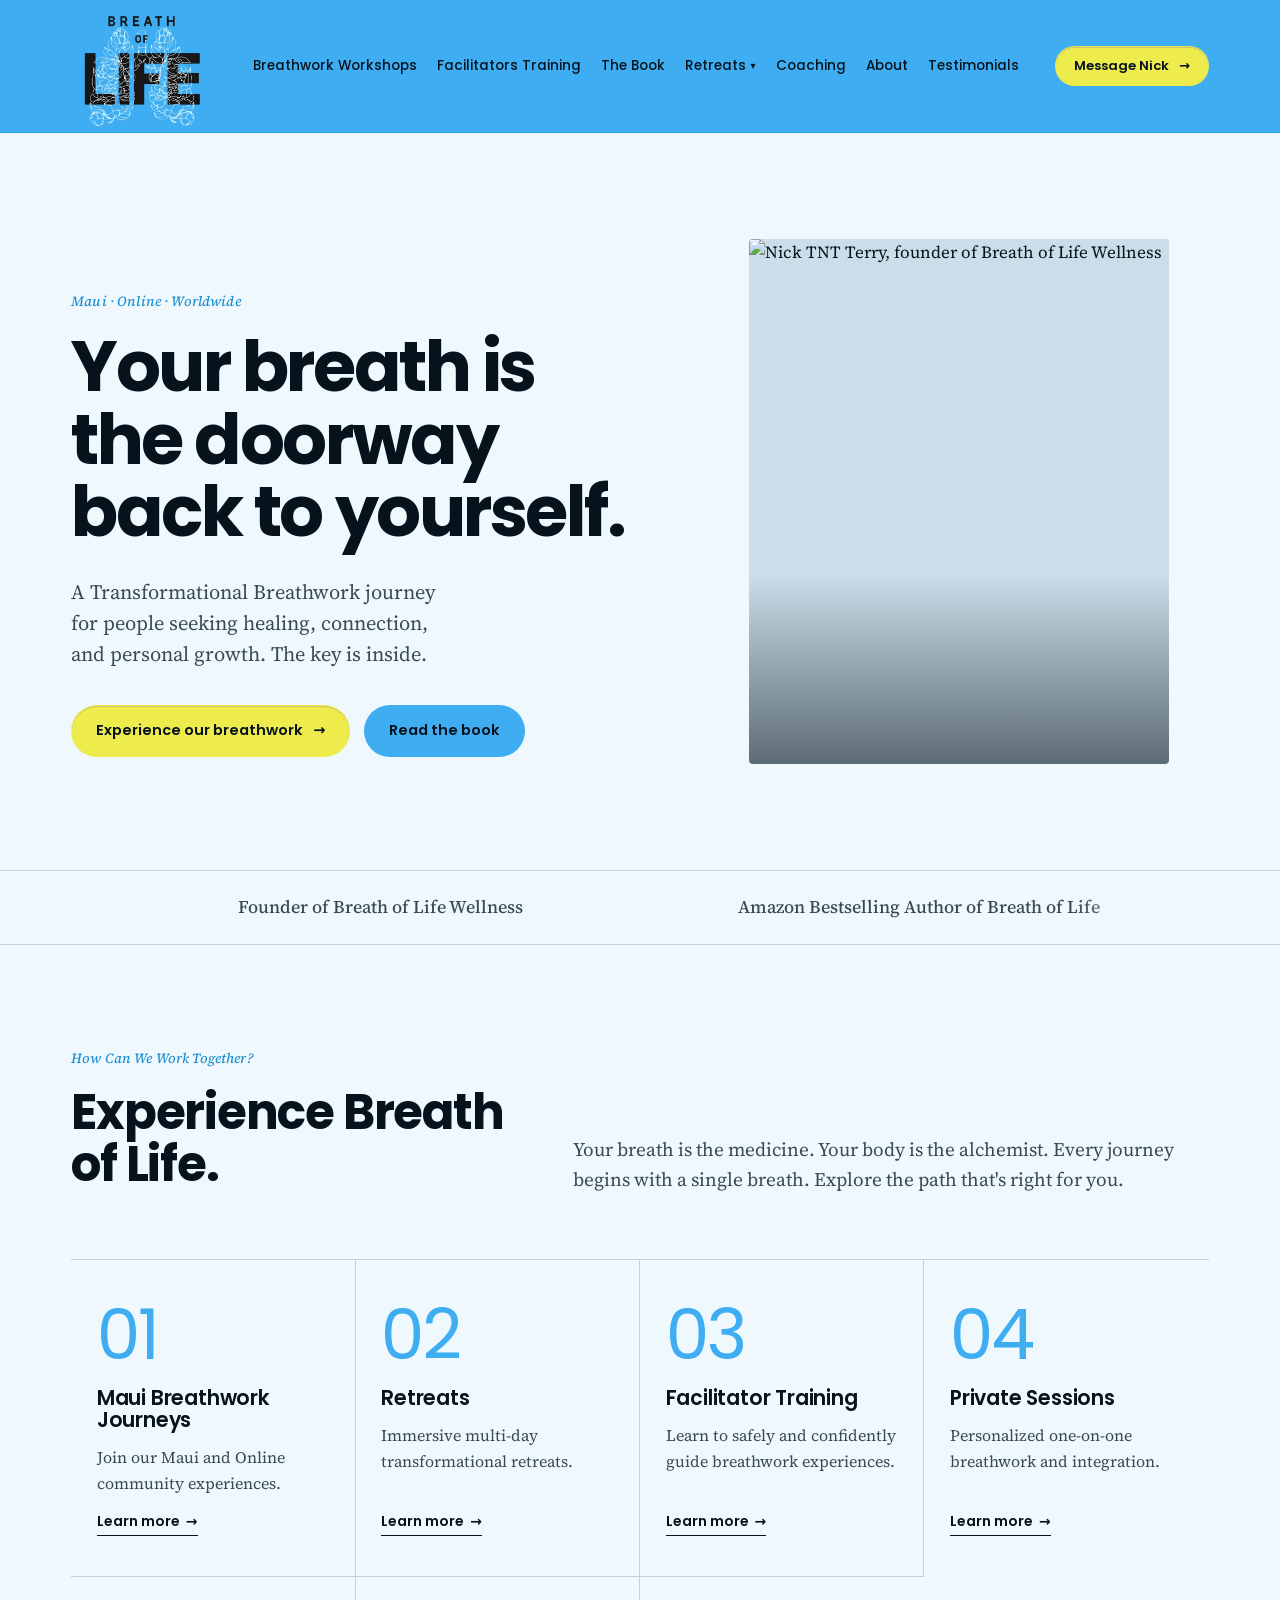
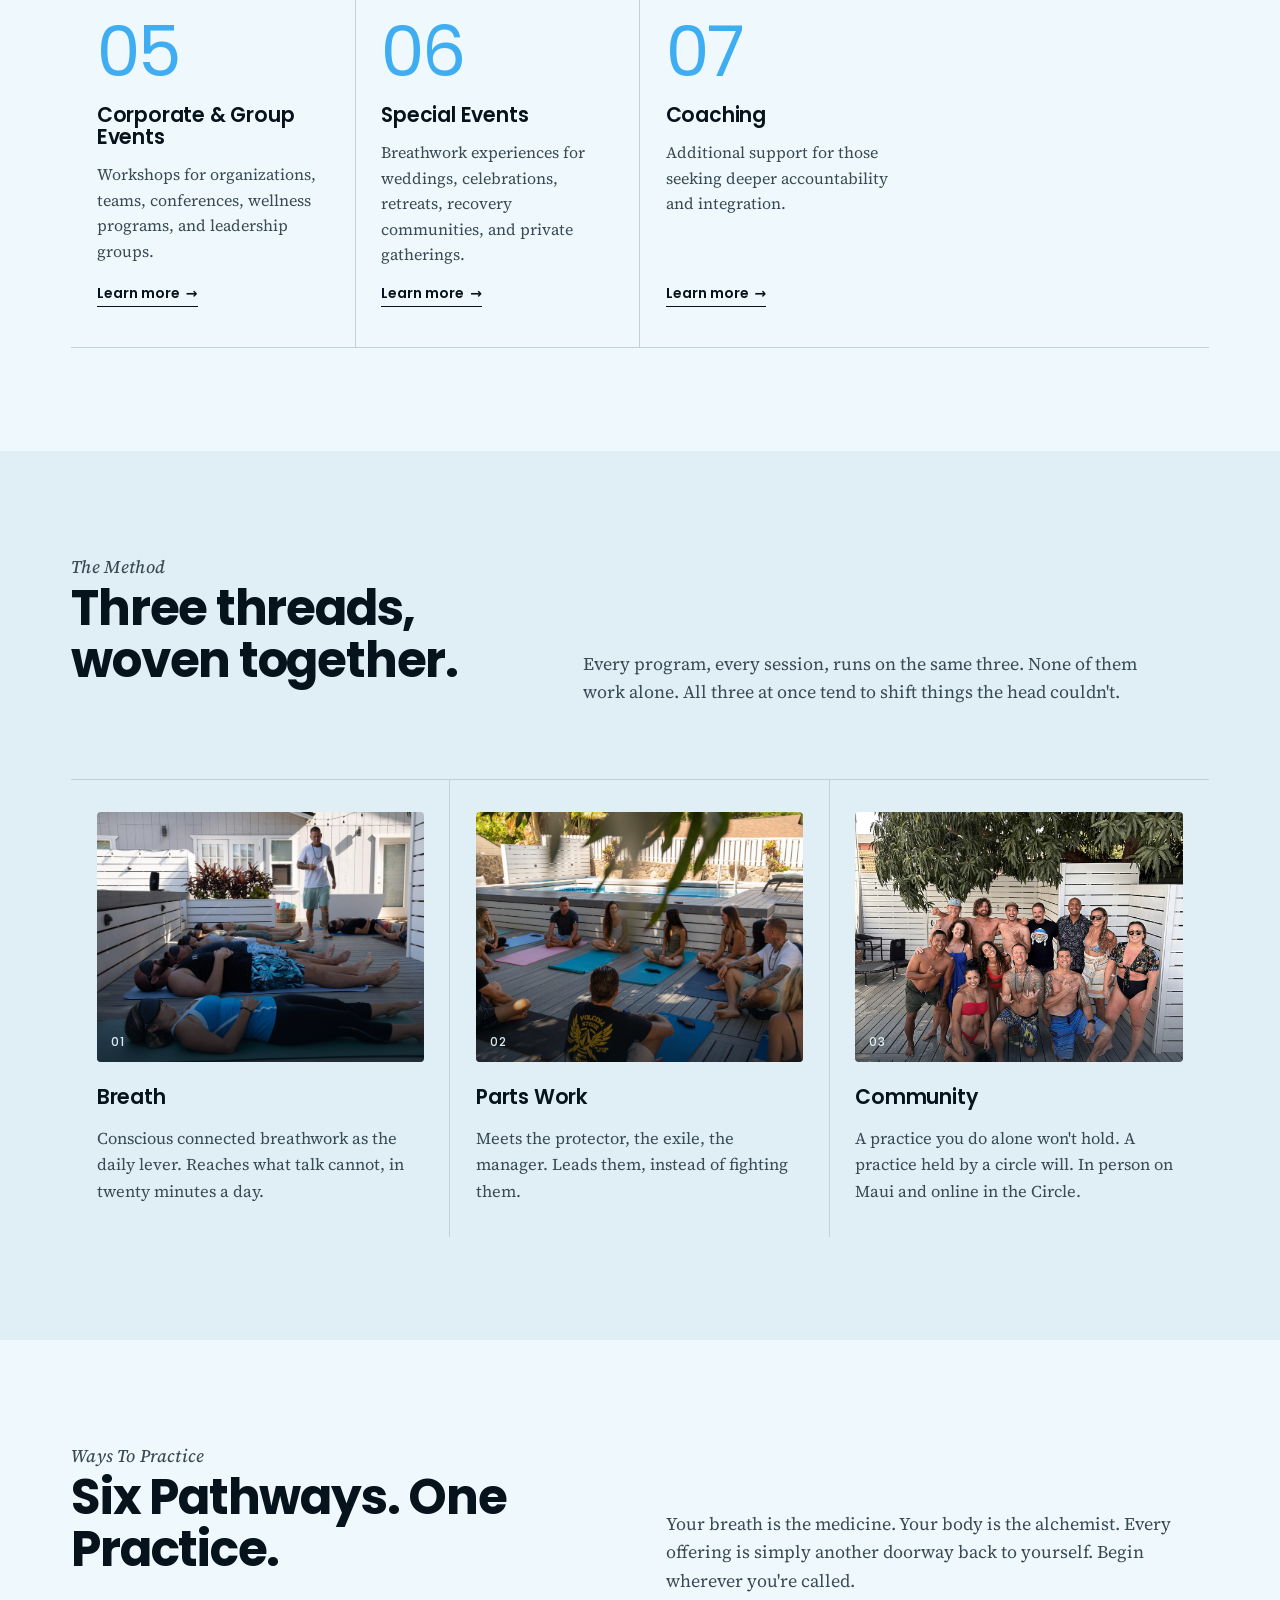
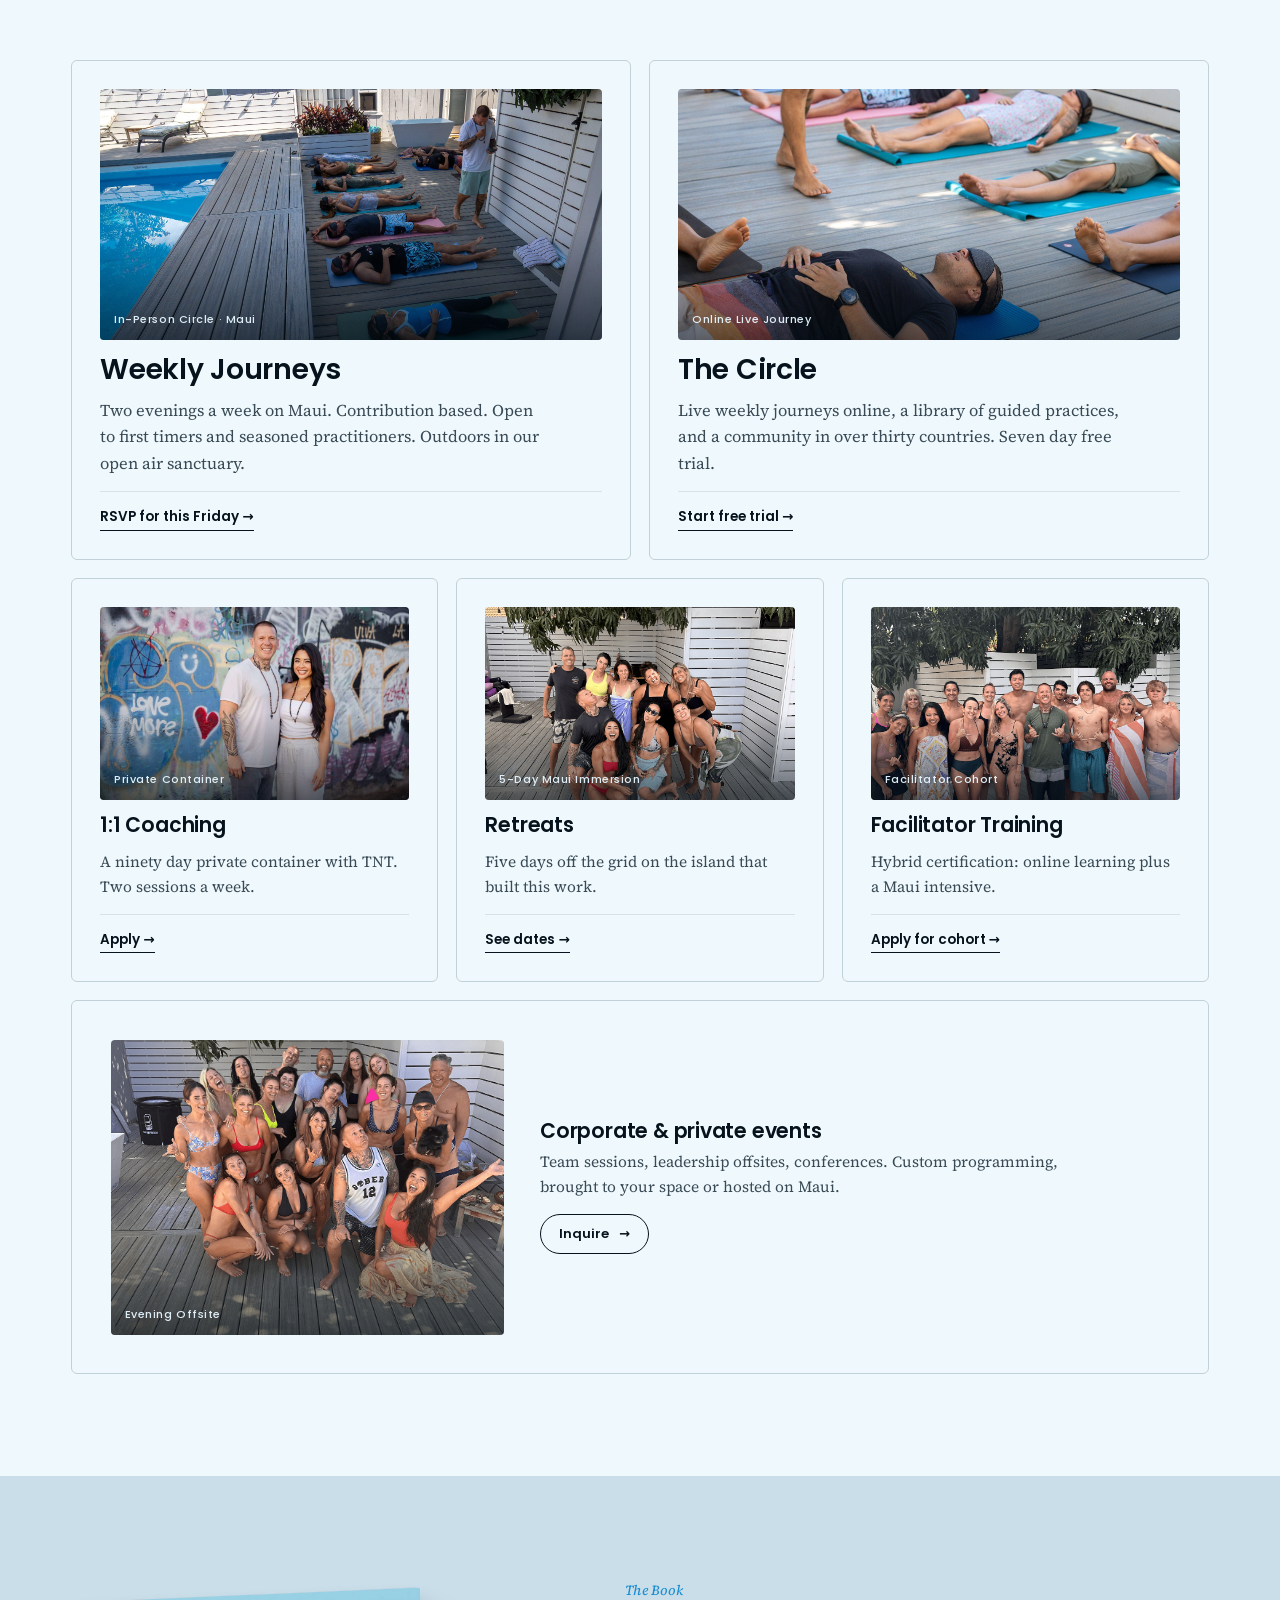
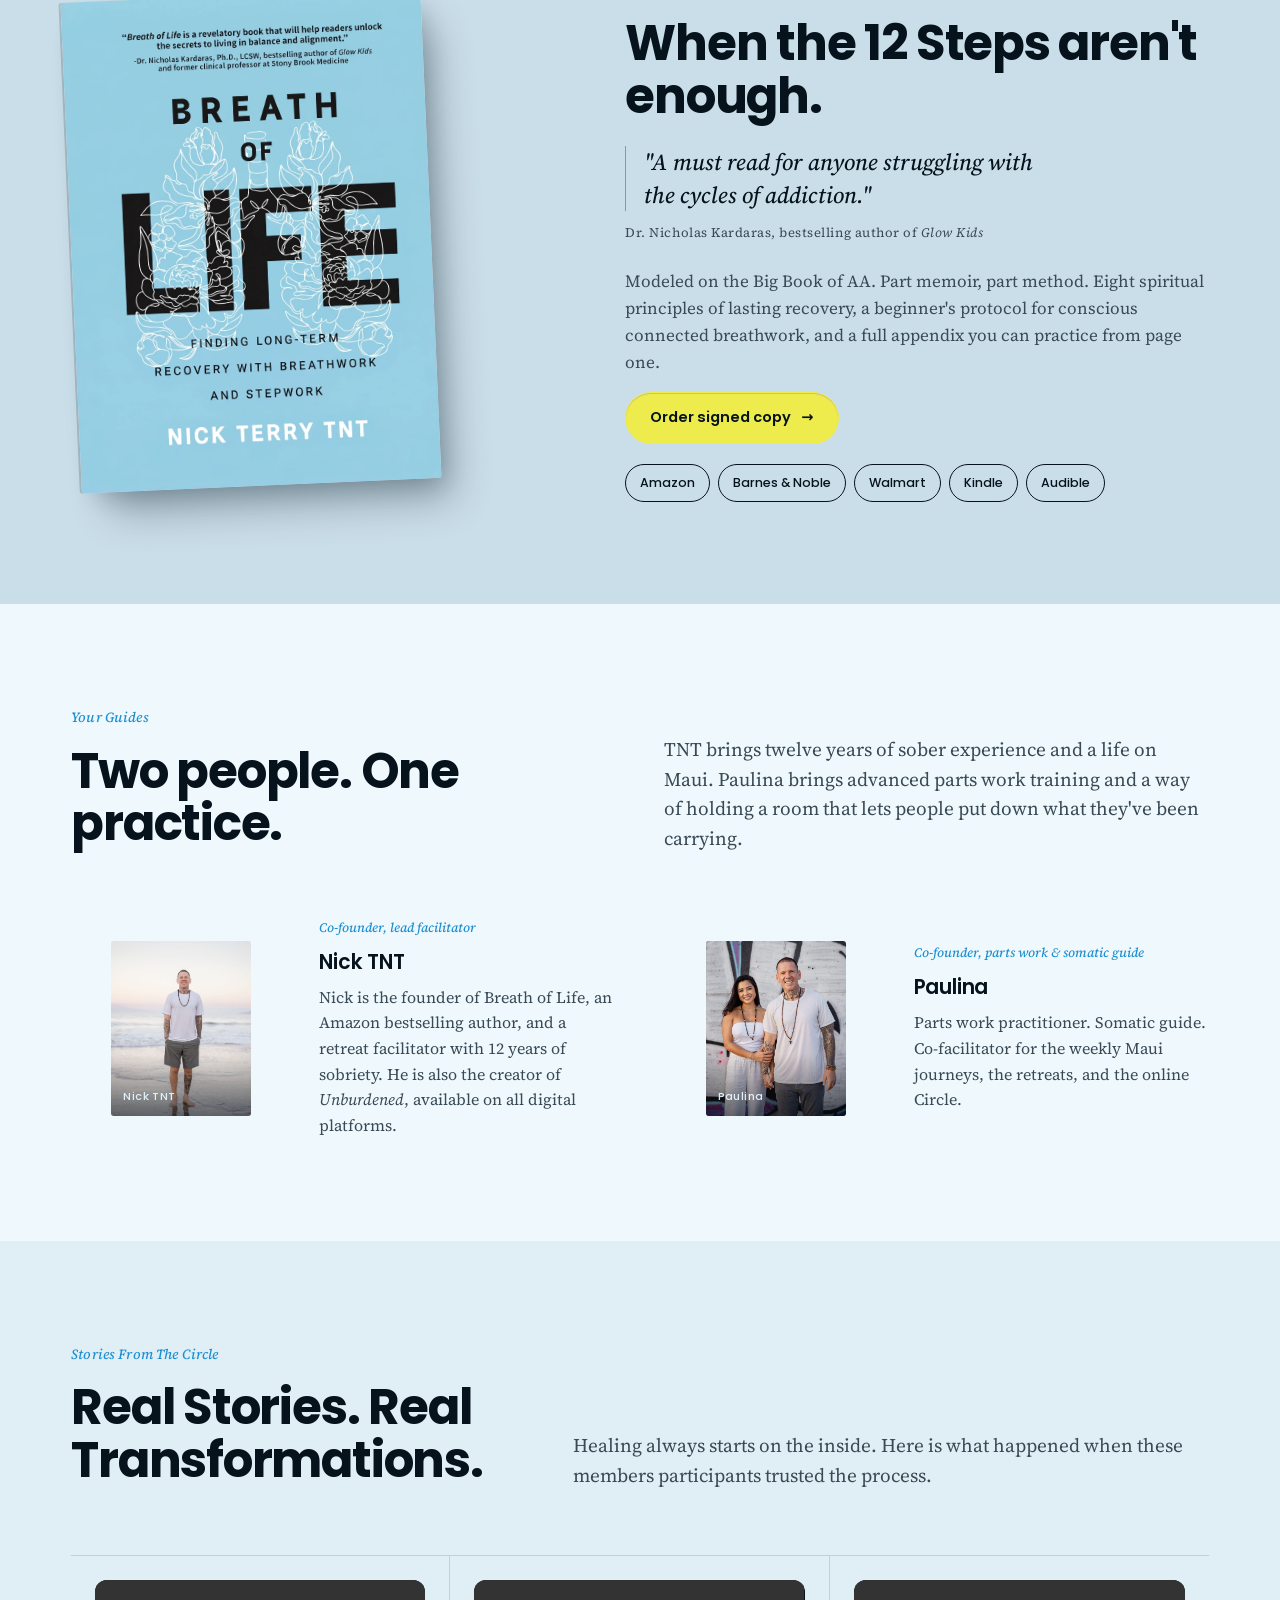
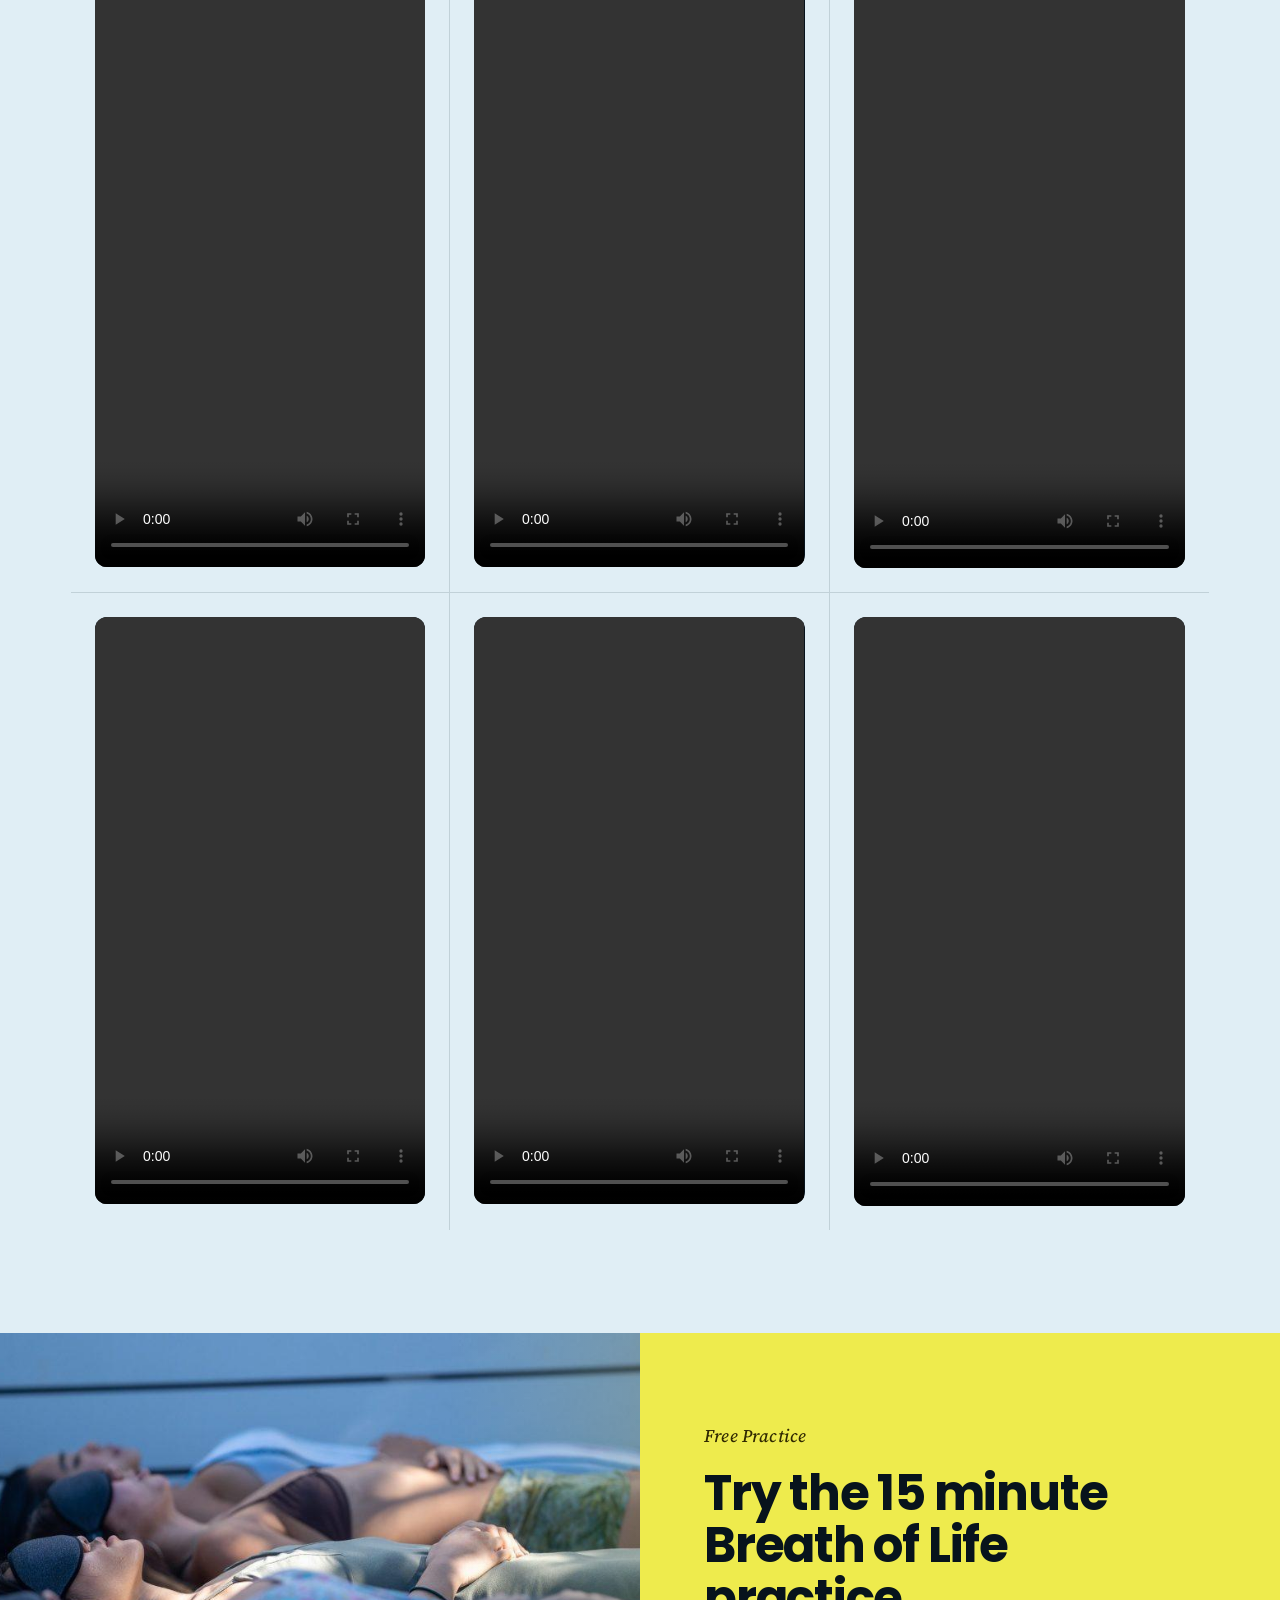
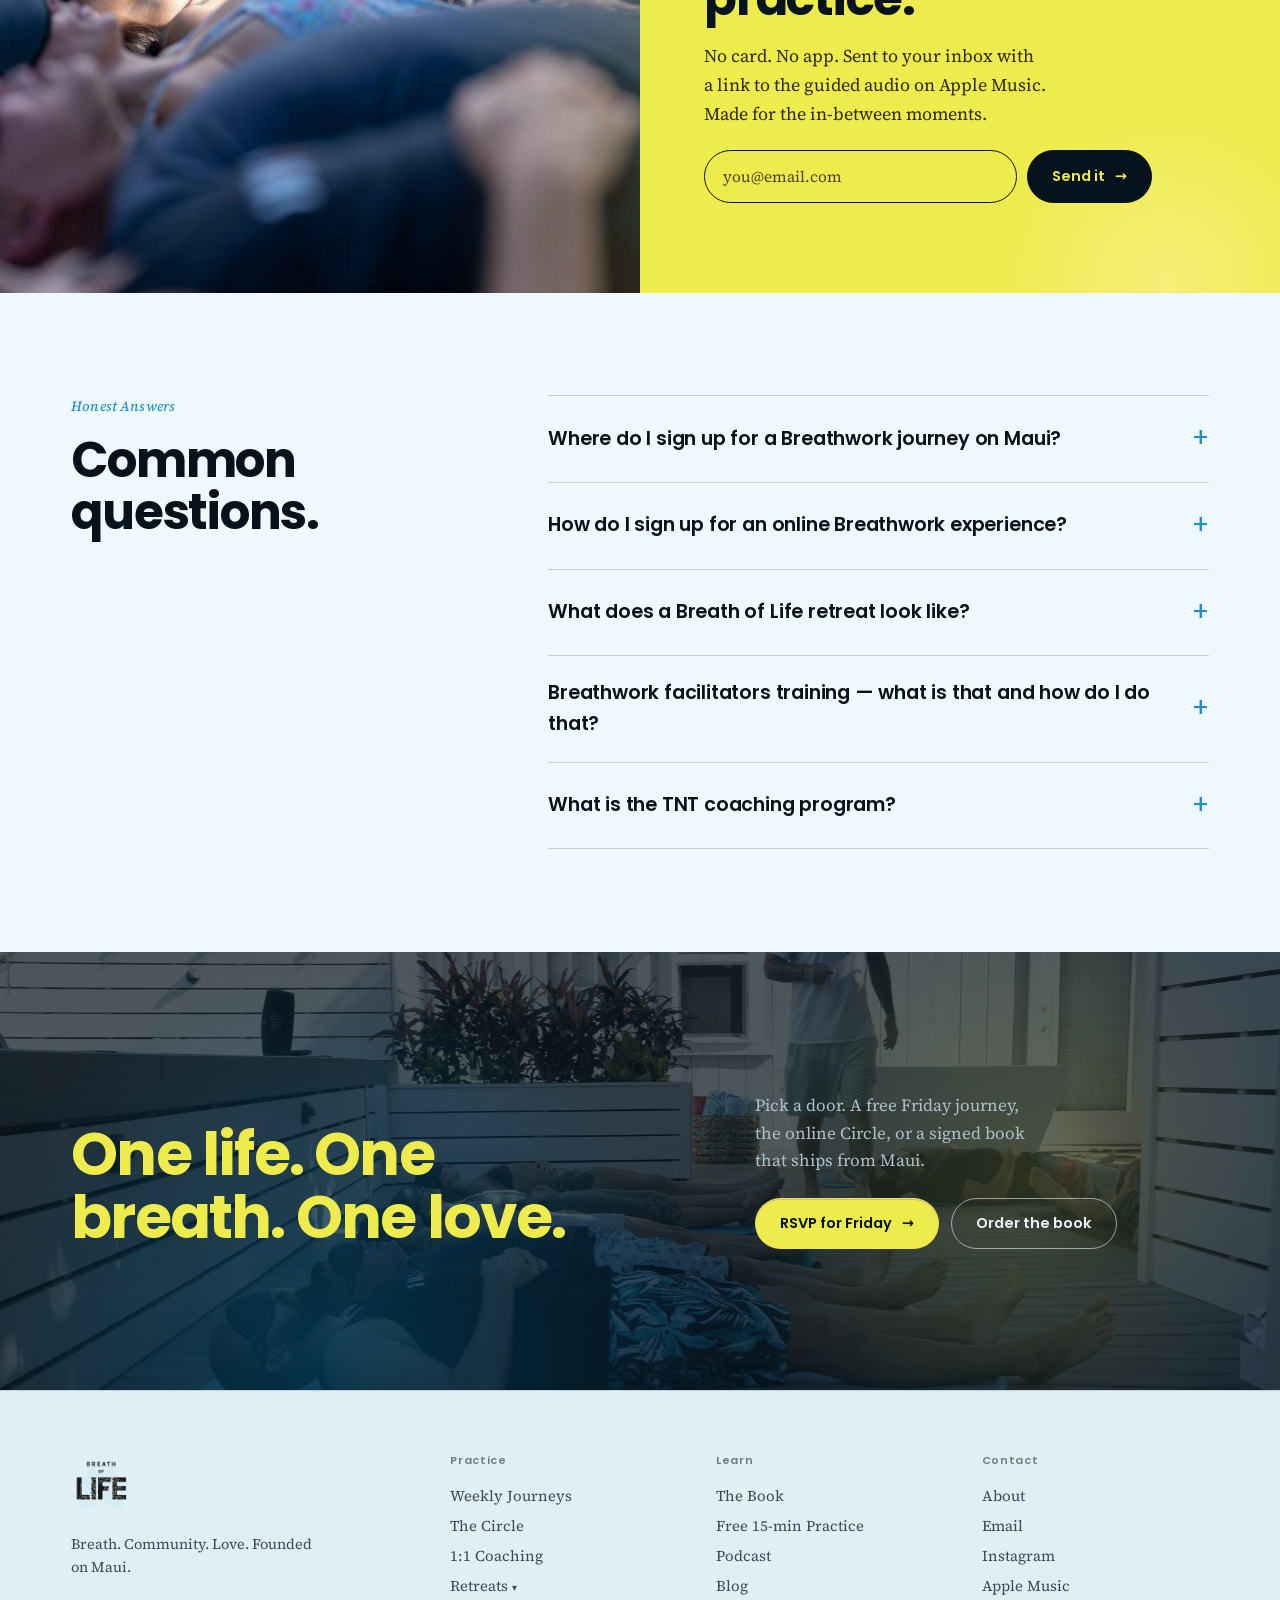
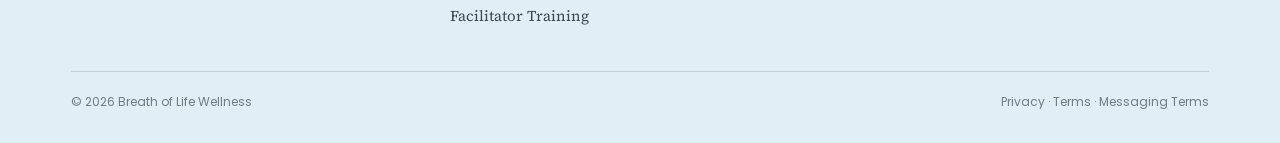
==== commit d75ac9ac: "Apply client feedback batch + add Resend email subscription function - coaching.html: text updates a" ====
--- a/index.html
+++ b/index.html
@@ -80,14 +80,14 @@
         <p class="eyebrow">How Can We Work Together?</p>
         <h2>Experience Breath of Life.</h2>
       </div>
-      <p class="lead">Every path is real. Many people walk more than one over time.</p>
+      <p class="lead">Your breath is the medicine. Your body is the alchemist. Every journey begins with a single breath. Explore the path that's right for you.</p>
     </div>
   </div>
   <div class="container">
     <div class="audience-grid audience-grid--7">
       <div class="audience-item">
         <span class="numeral">01</span>
-        <h3>Weekly Breathwork Journeys</h3>
+        <h3>Maui Breathwork Journeys</h3>
         <p>Join our Maui and Online community experiences.</p>
         <a href="journeys.html">Learn more <span class="arrow">→</span></a>
       </div>
@@ -173,9 +173,9 @@
     <div class="practice-head">
       <div>
         <p class="eyebrow">Ways to practice</p>
-        <h2>Six doors. One practice.</h2>
-      </div>
-      <p>From a free Friday evening on Maui to a five day immersion. Each door is whole on its own; many people move between them over a year.</p>
+        <h2>Six Pathways. One Practice.</h2>
+      </div>
+      <p>Your breath is the medicine. Your body is the alchemist. Every offering is simply another doorway back to yourself. Begin wherever you're called.</p>
     </div>
 
     <div class="practice-grid">
@@ -184,7 +184,7 @@
           <img src="img/asset 19.jpeg" alt="Group practicing breathwork by the pool on the Maui deck" />
         </figure>
         <h3>Weekly Journeys</h3>
-        <p>Two evenings a week on Maui. Donation based. Open to first timers and seasoned practitioners. Always under the mango tree.</p>
+        <p>Two evenings a week on Maui. Contribution based. Open to first timers and seasoned practitioners. Outdoors in our open air sanctuary.</p>
         <div class="card-foot">
           <a href="journeys.html">RSVP for this Friday <span class="arrow">→</span></a>
         </div>
@@ -317,9 +317,9 @@
     <div style="display:grid;grid-template-columns:1fr 1.4fr;gap:48px;align-items:end;">
       <div>
         <p class="eyebrow">Stories from the circle</p>
-        <h2>What changes, when it changes.</h2>
-      </div>
-      <p class="lead">Three voices, three different starting points. None of them planned to write a testimonial. They wrote anyway.</p>
+        <h2>Real Stories. Real Transformations.</h2>
+      </div>
+      <p class="lead">Healing always starts on the inside. Here is what happened when these members participants trusted the process.</p>
     </div>
     <div class="stories-grid">
       <div class="story story--video">
@@ -354,10 +354,42 @@
       <p class="eyebrow">Free practice</p>
       <h2>Try the 15 minute Breath of Life practice.</h2>
       <p>No card. No app. Sent to your inbox with a link to the guided audio on Apple Music. Made for the in-between moments.</p>
-      <form class="lead-form" onsubmit="event.preventDefault();">
-        <input type="email" placeholder="you@email.com" aria-label="Email address" />
-        <button class="btn" type="submit">Send it <span class="arrow">→</span></button>
+      <form class="lead-form" id="practiceForm">
+        <input type="email" name="email" placeholder="you@email.com" aria-label="Email address" required />
+        <button class="btn" type="submit" id="practiceBtn">Send it <span class="arrow">→</span></button>
       </form>
+      <p id="practiceMsg" style="display:none;margin-top:14px;font-size:14px;"></p>
+      <script>
+        document.getElementById('practiceForm').addEventListener('submit', async function(e) {
+          e.preventDefault();
+          var btn = document.getElementById('practiceBtn');
+          var msg = document.getElementById('practiceMsg');
+          var email = this.email.value;
+          btn.disabled = true;
+          btn.textContent = 'Sending…';
+          try {
+            var res = await fetch('/api/subscribe', {
+              method: 'POST',
+              headers: { 'Content-Type': 'application/json' },
+              body: JSON.stringify({ email: email })
+            });
+            if (res.ok) {
+              msg.textContent = 'Check your inbox — the practice is on its way.';
+              msg.style.color = '#2a7a2a';
+              this.reset();
+            } else {
+              msg.textContent = 'Something went wrong. Please try again.';
+              msg.style.color = '#c0392b';
+            }
+          } catch(err) {
+            msg.textContent = 'Something went wrong. Please try again.';
+            msg.style.color = '#c0392b';
+          }
+          msg.style.display = 'block';
+          btn.disabled = false;
+          btn.innerHTML = 'Send it <span class="arrow">→</span>';
+        });
+      </script>
     </div>
   </div>
 </section>
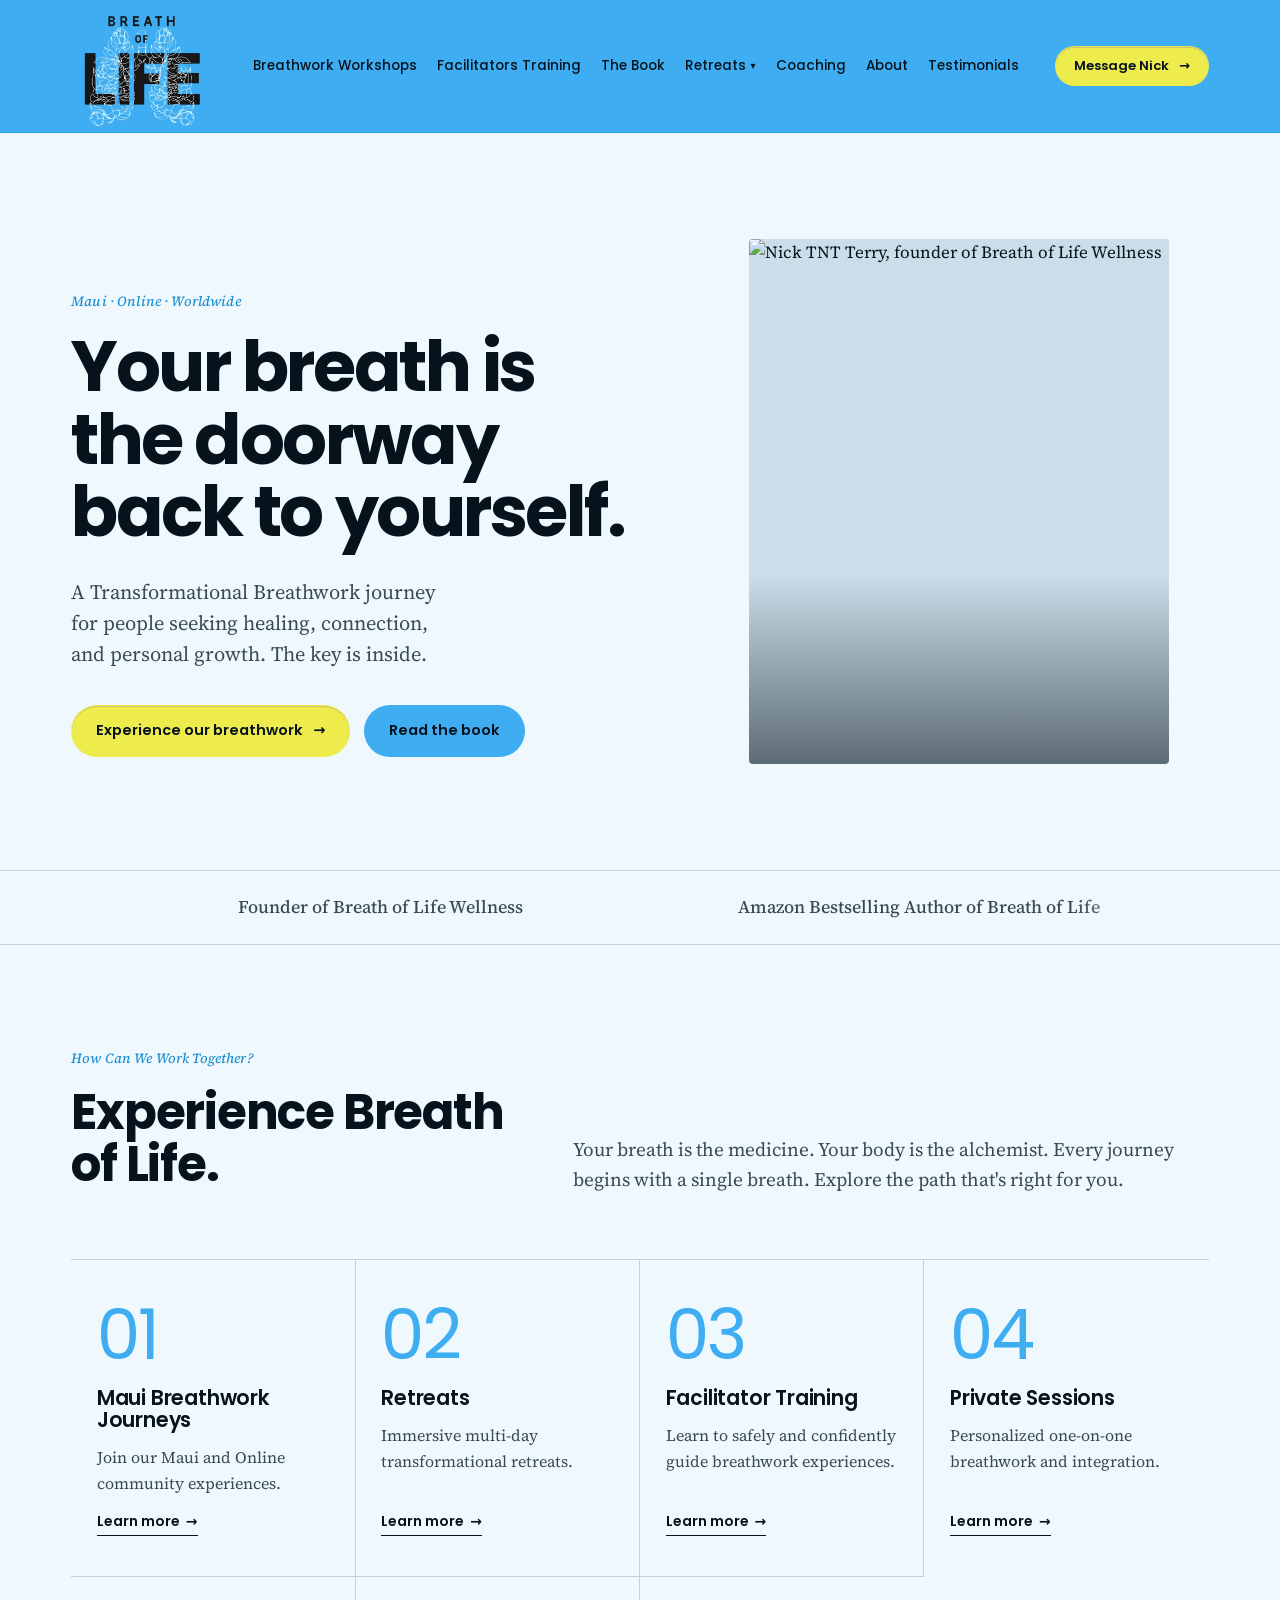
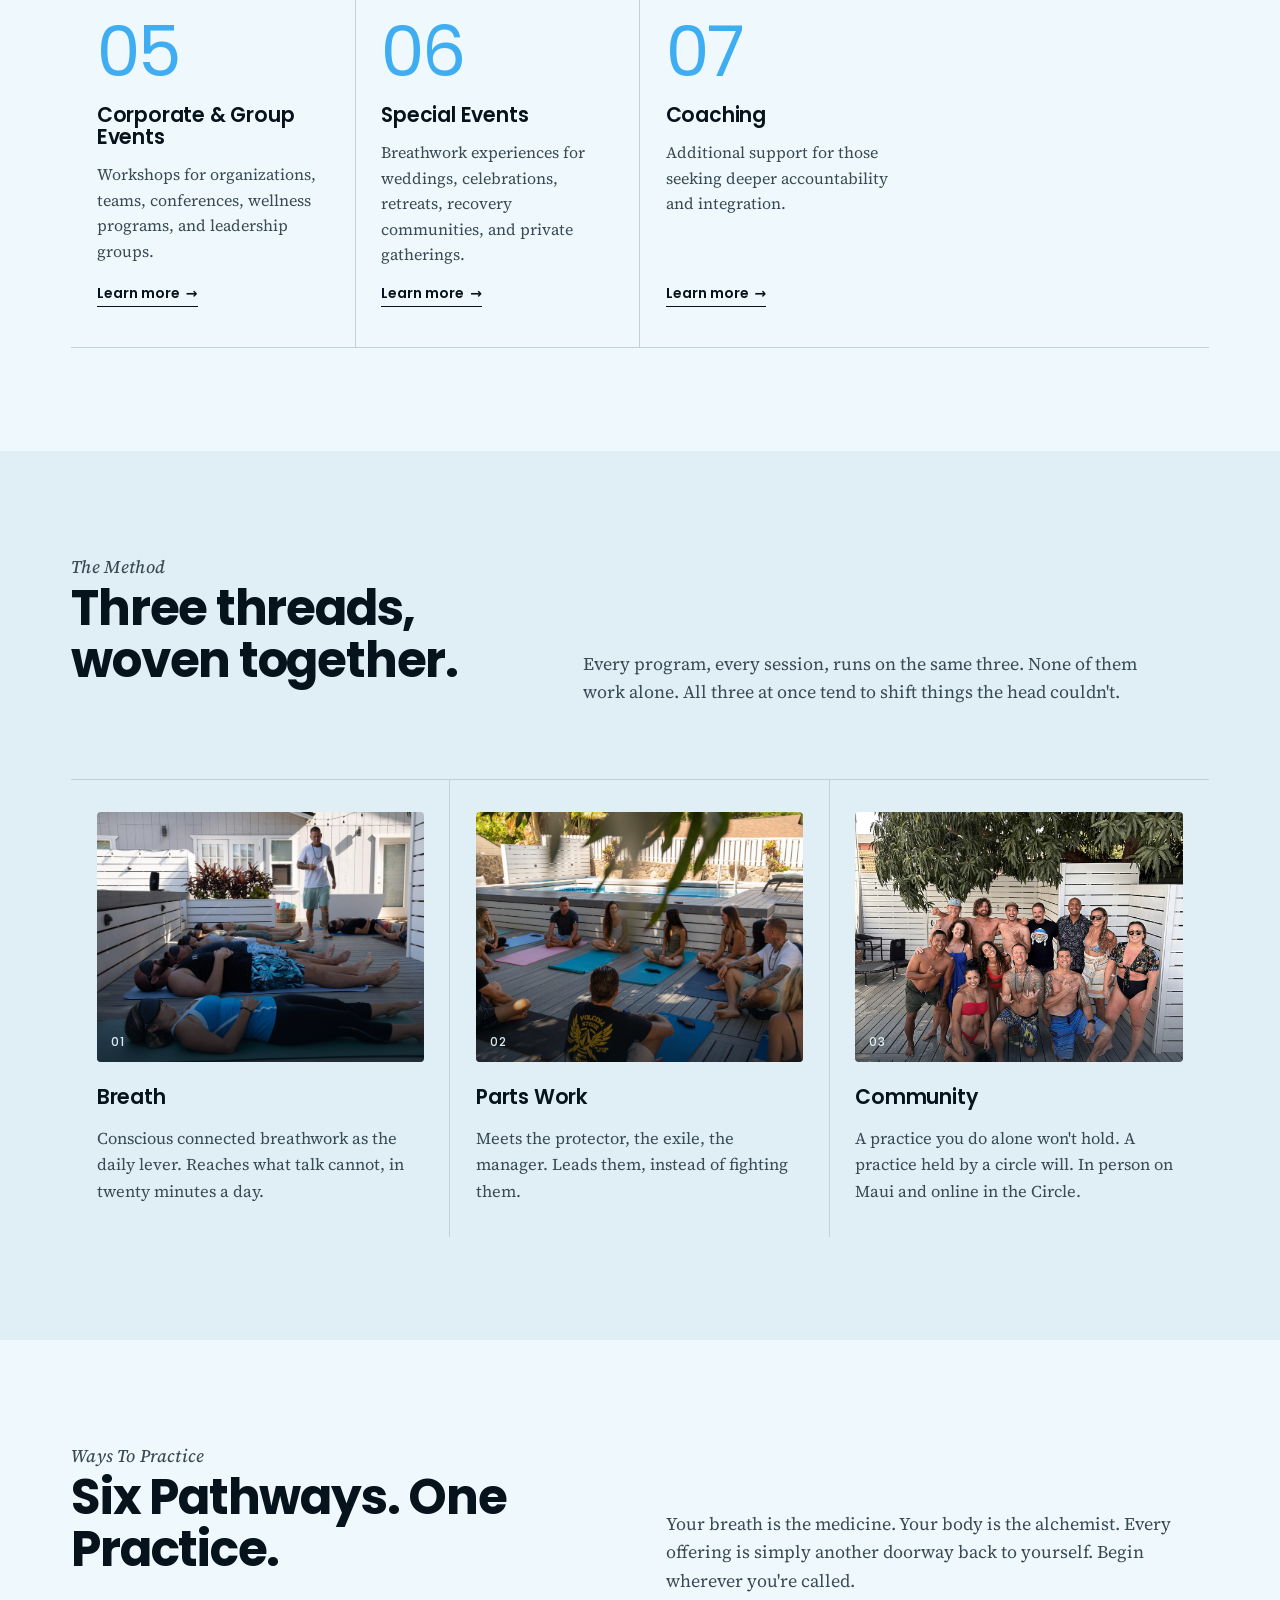
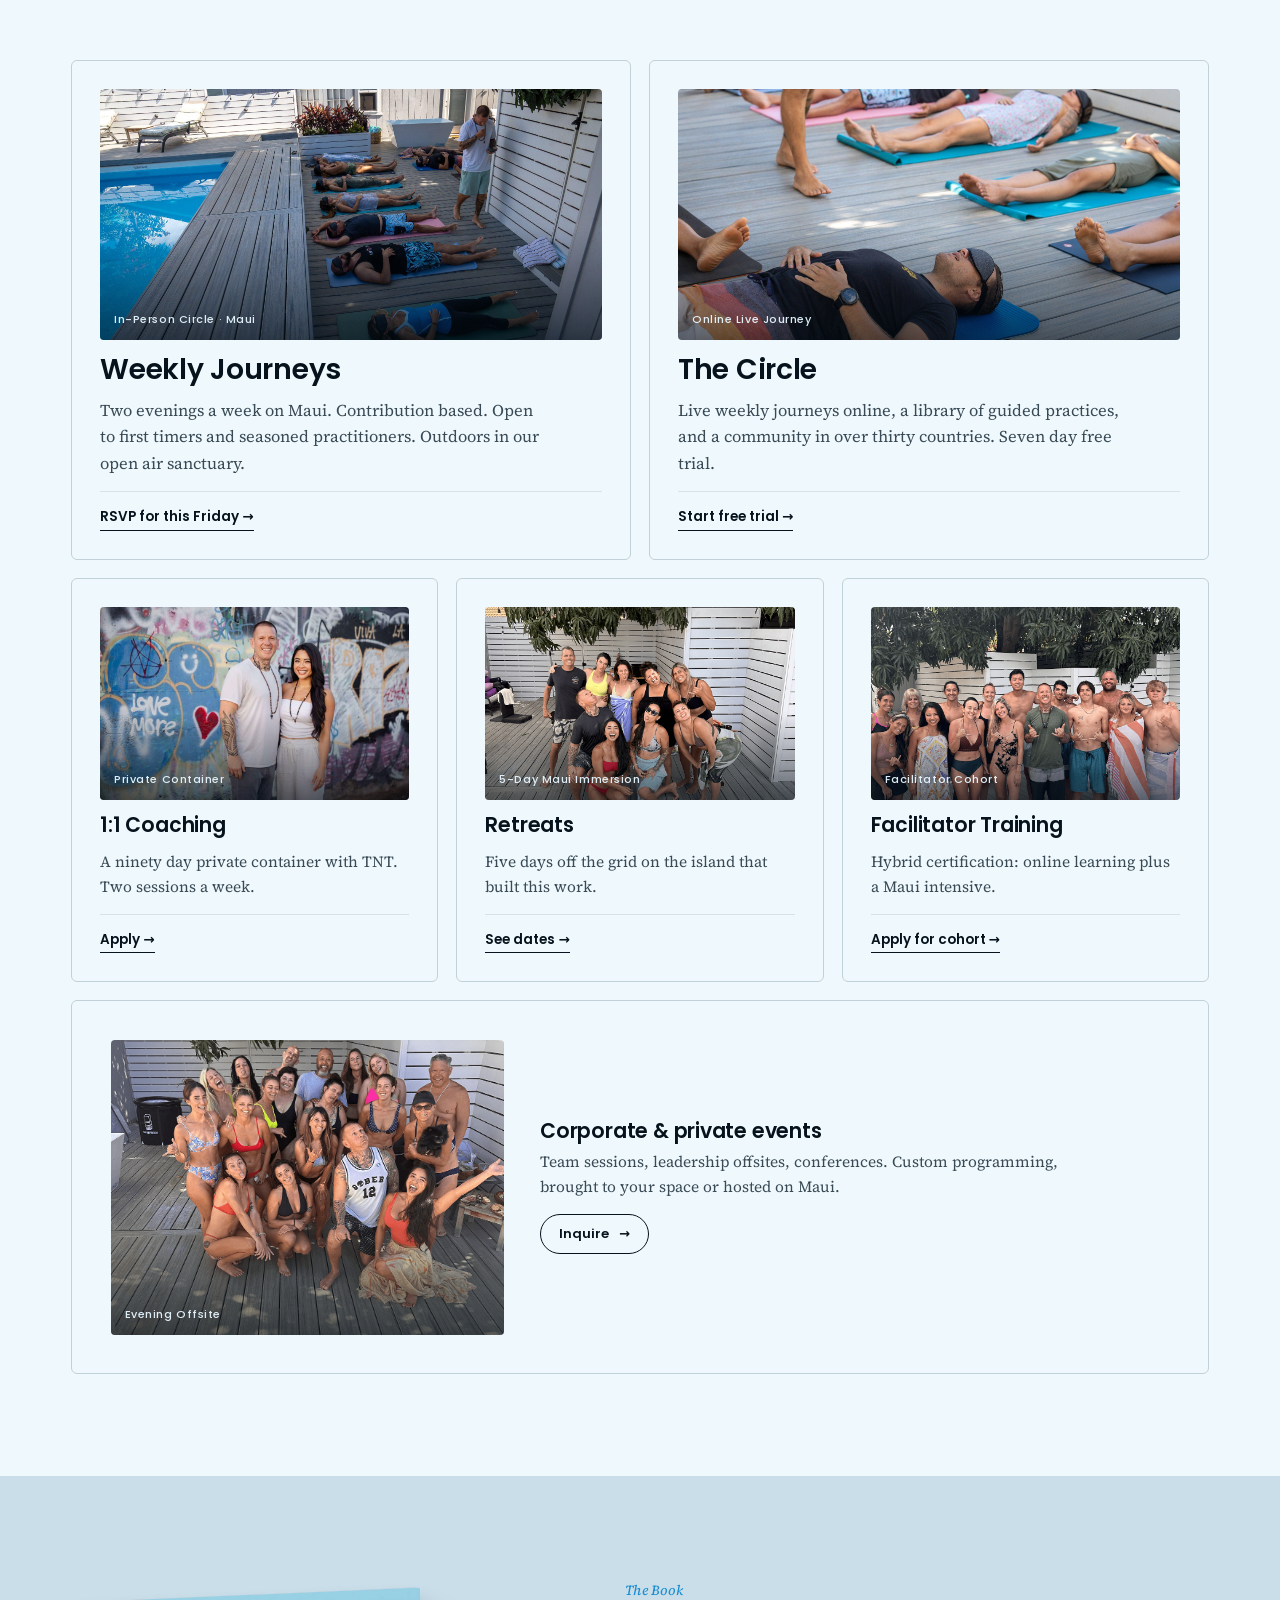
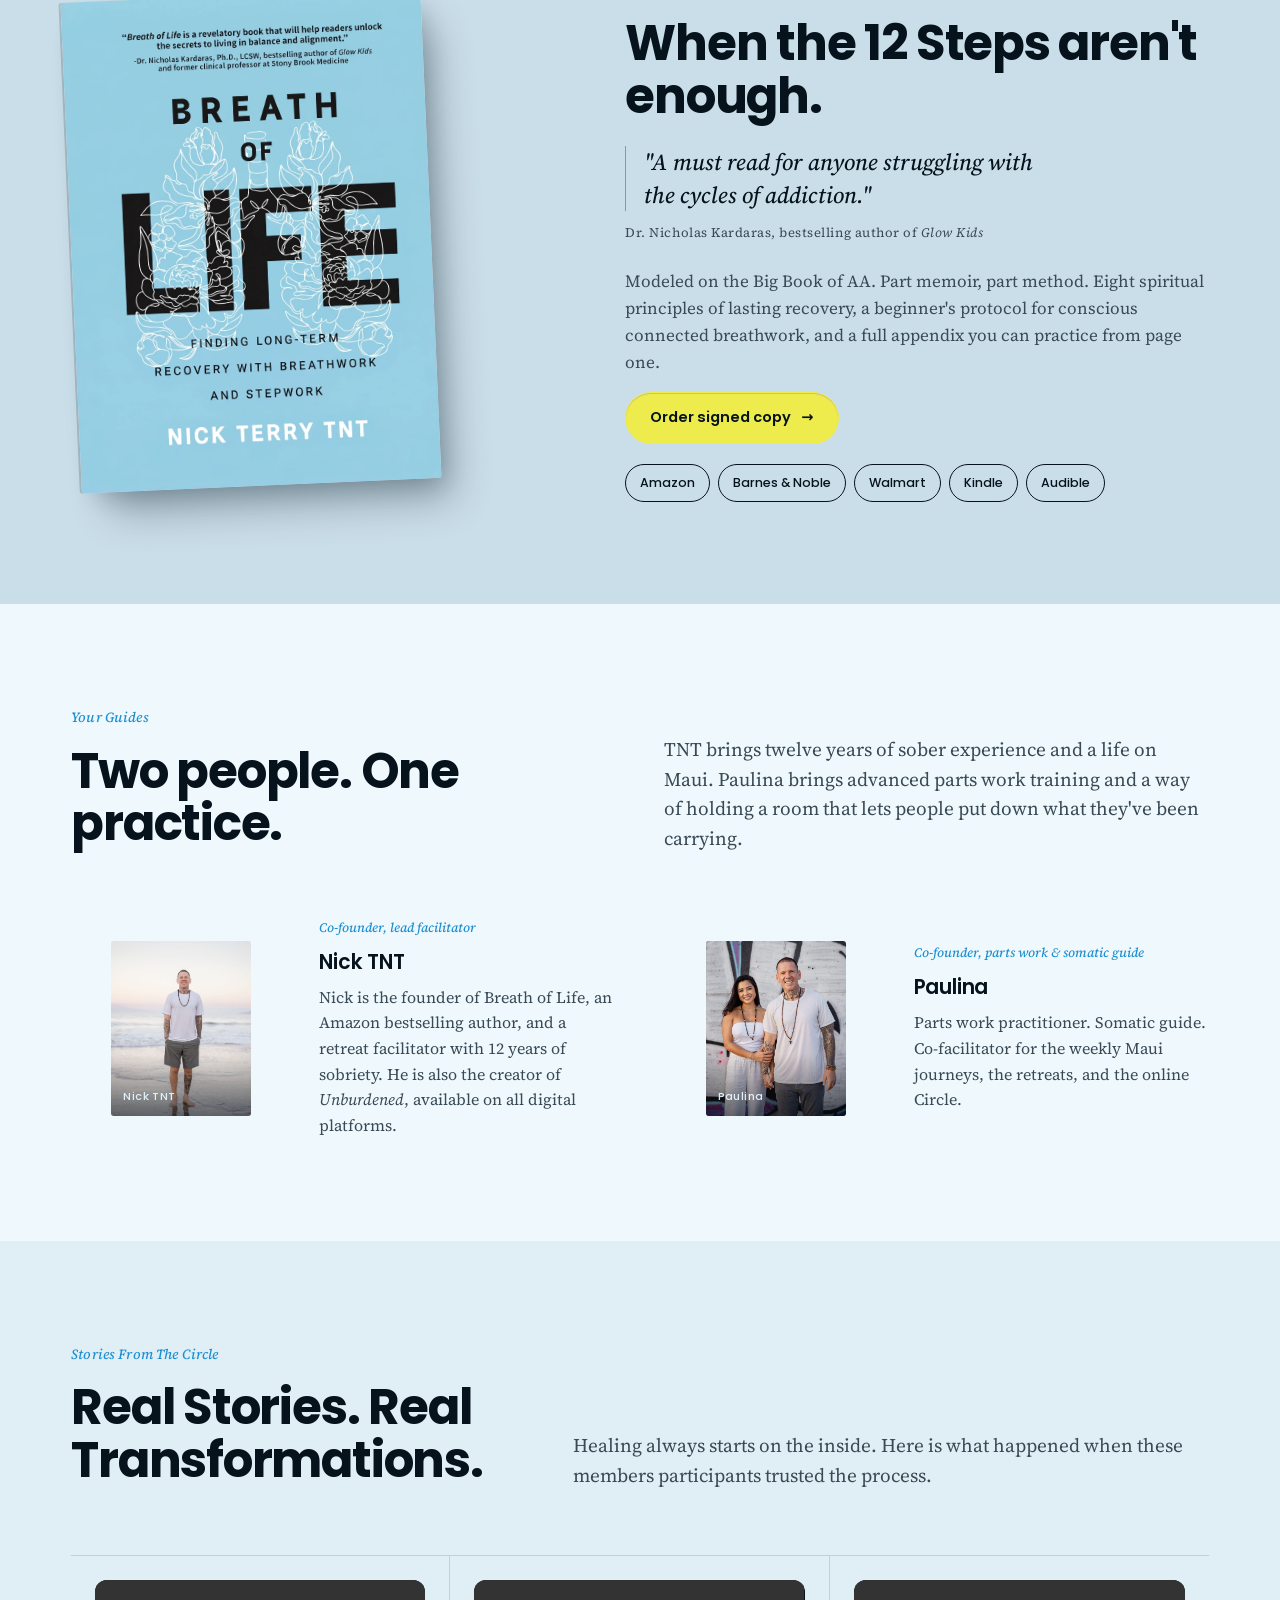
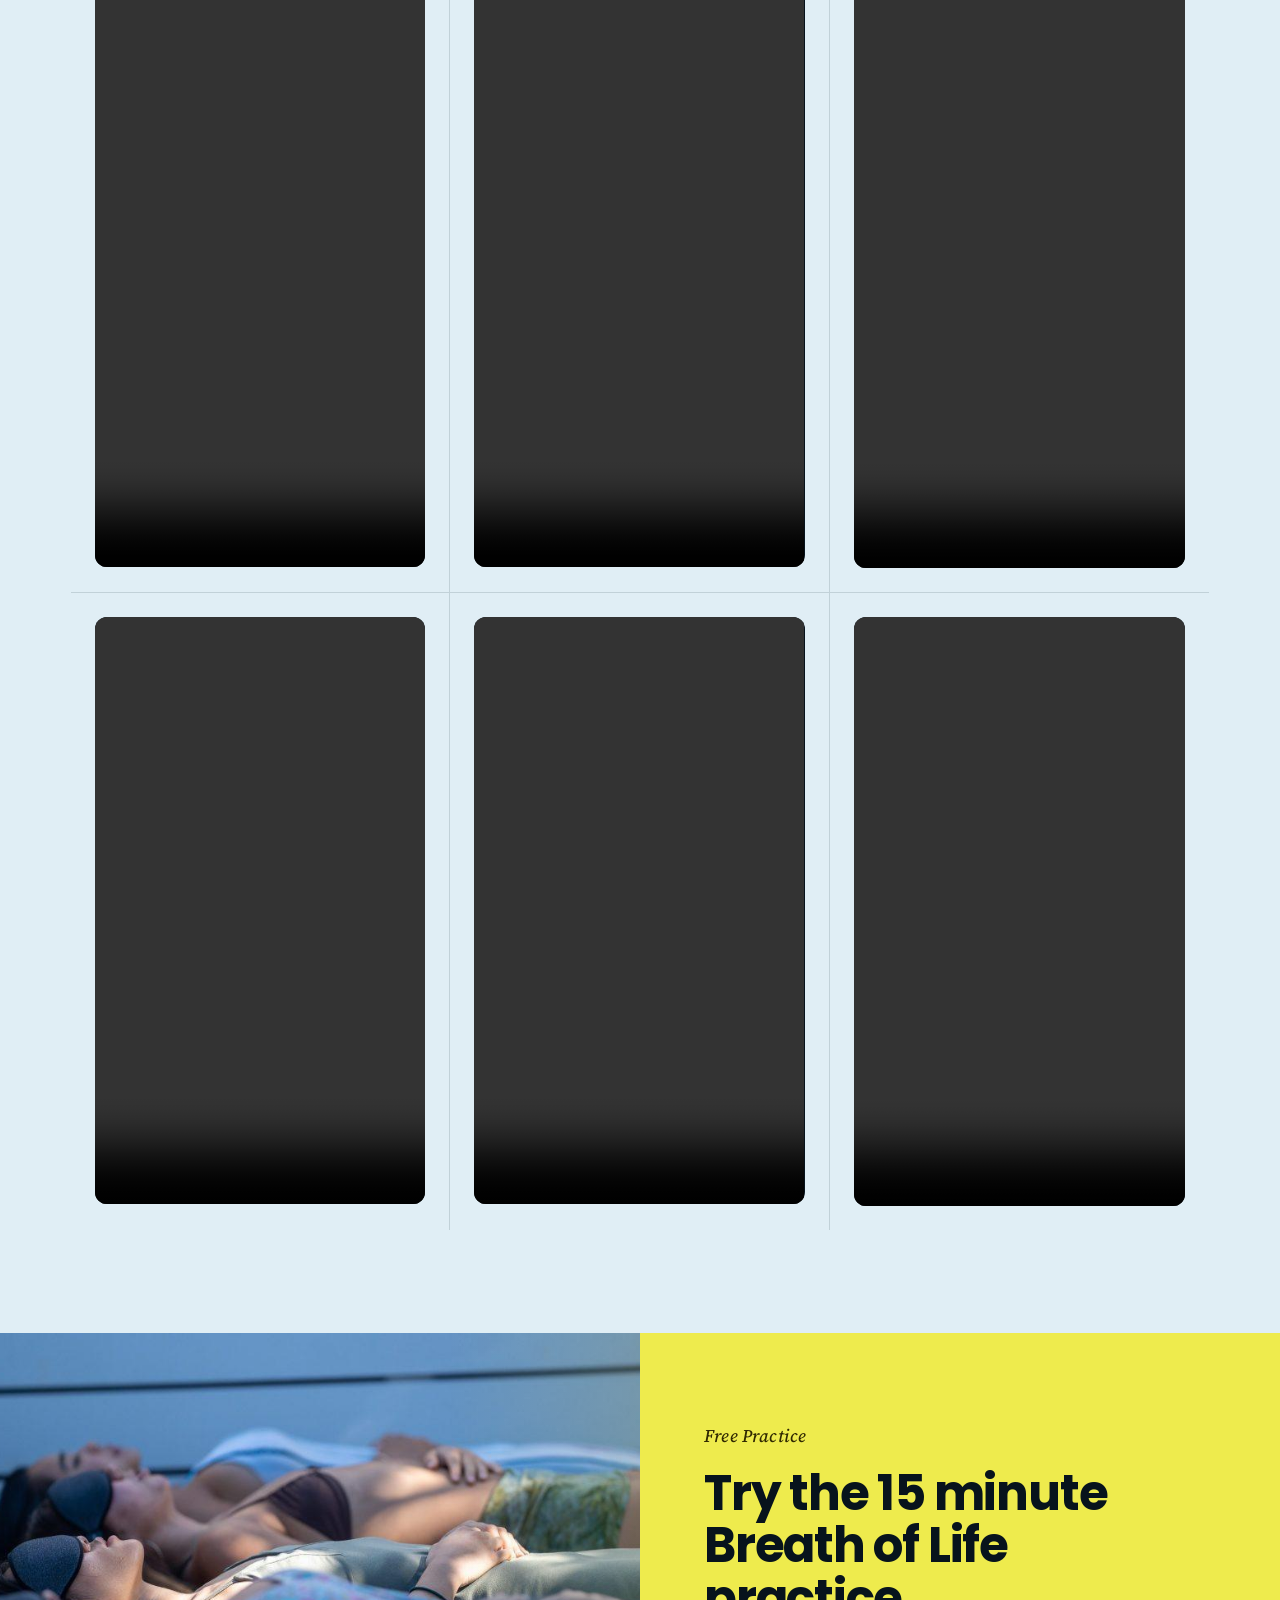
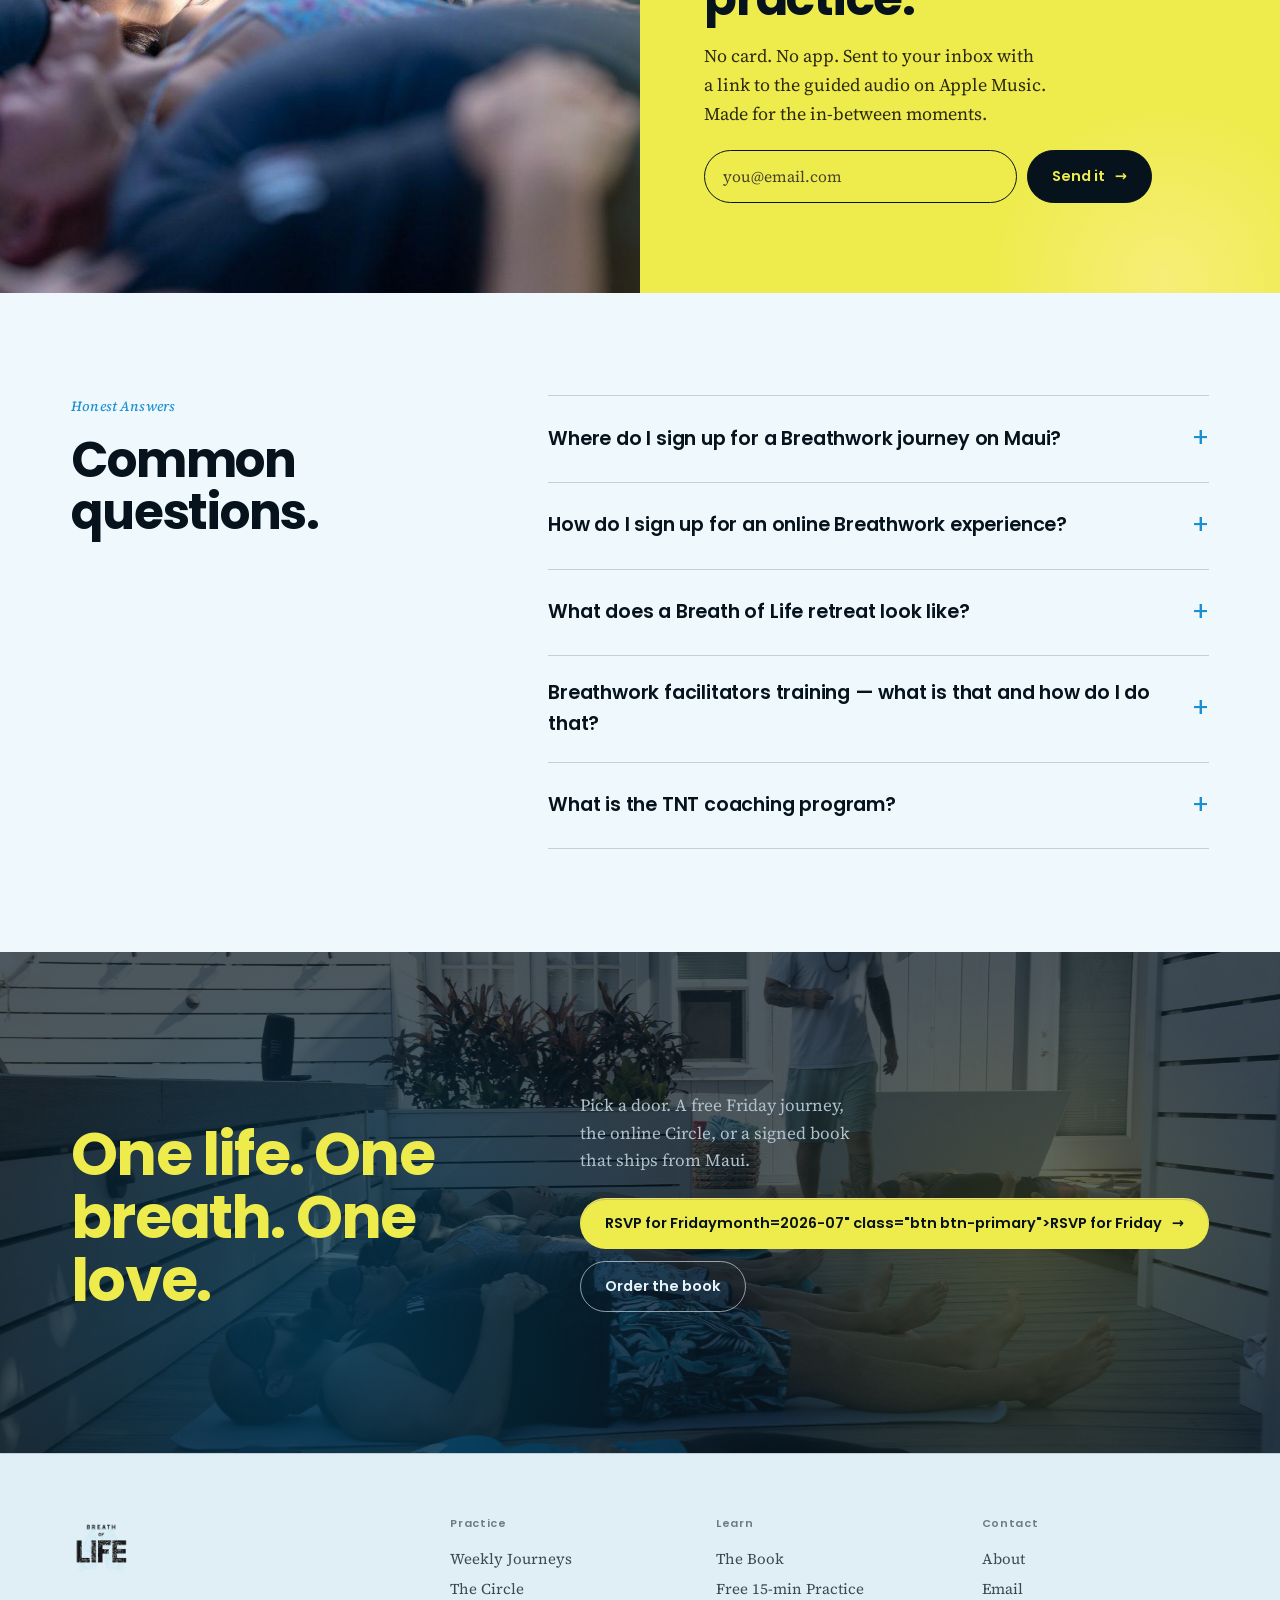
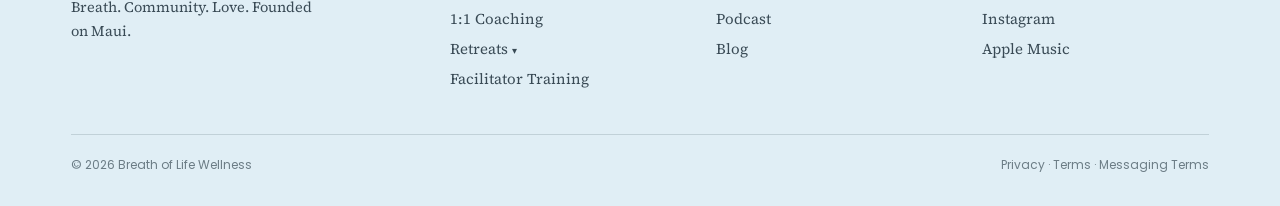
==== commit 058aa5c8: "Wire up Calendly and Amazon links across all CTA buttons - RSVP/apply buttons → Calendly breathwork " ====
--- a/index.html
+++ b/index.html
@@ -263,10 +263,10 @@
       <p class="muted" style="font-size:13px;letter-spacing:0.04em;">Dr. Nicholas Kardaras, bestselling author of <em>Glow Kids</em></p>
       <p style="margin-top:24px;color:var(--ink-mid);">Modeled on the Big Book of AA. Part memoir, part method. Eight spiritual principles of lasting recovery, a beginner's protocol for conscious connected breathwork, and a full appendix you can practice from page one.</p>
       <div class="hero-cta" style="margin-top:8px;">
-        <a href="book.html" class="btn btn-primary">Order signed copy <span class="arrow">→</span></a>
+        <a href="https://www.amazon.com/Breath-Life-Long-Term-Recovery-Breathwork/dp/1956955860/ref=sr_1_2?sr=8-2" class="btn btn-primary">Order signed copy <span class="arrow">→</span></a>
       </div>
       <div class="retailers">
-        <a class="retailer" href="#">Amazon</a>
+        <a class="retailer" href="https://www.amazon.com/Breath-Life-Long-Term-Recovery-Breathwork/dp/1956955860/ref=sr_1_2?sr=8-2">Amazon</a>
         <a class="retailer" href="#">Barnes &amp; Noble</a>
         <a class="retailer" href="#">Walmart</a>
         <a class="retailer" href="#">Kindle</a>
@@ -436,7 +436,7 @@
     <div>
       <p>Pick a door. A free Friday journey, the online Circle, or a signed book that ships from Maui.</p>
       <div class="btn-row">
-        <a href="journeys.html" class="btn btn-primary">RSVP for Friday <span class="arrow">→</span></a>
+        <a href="https://calendly.com/nick-tnt/breathwork-journey?back=1href="journeys.html" class="btn btn-primary">RSVP for Fridaymonth=2026-07" class="btn btn-primary">RSVP for Friday <span class="arrow">→</span></a>
         <a href="book.html" class="btn btn-ghost-on-ink">Order the book</a>
       </div>
     </div>
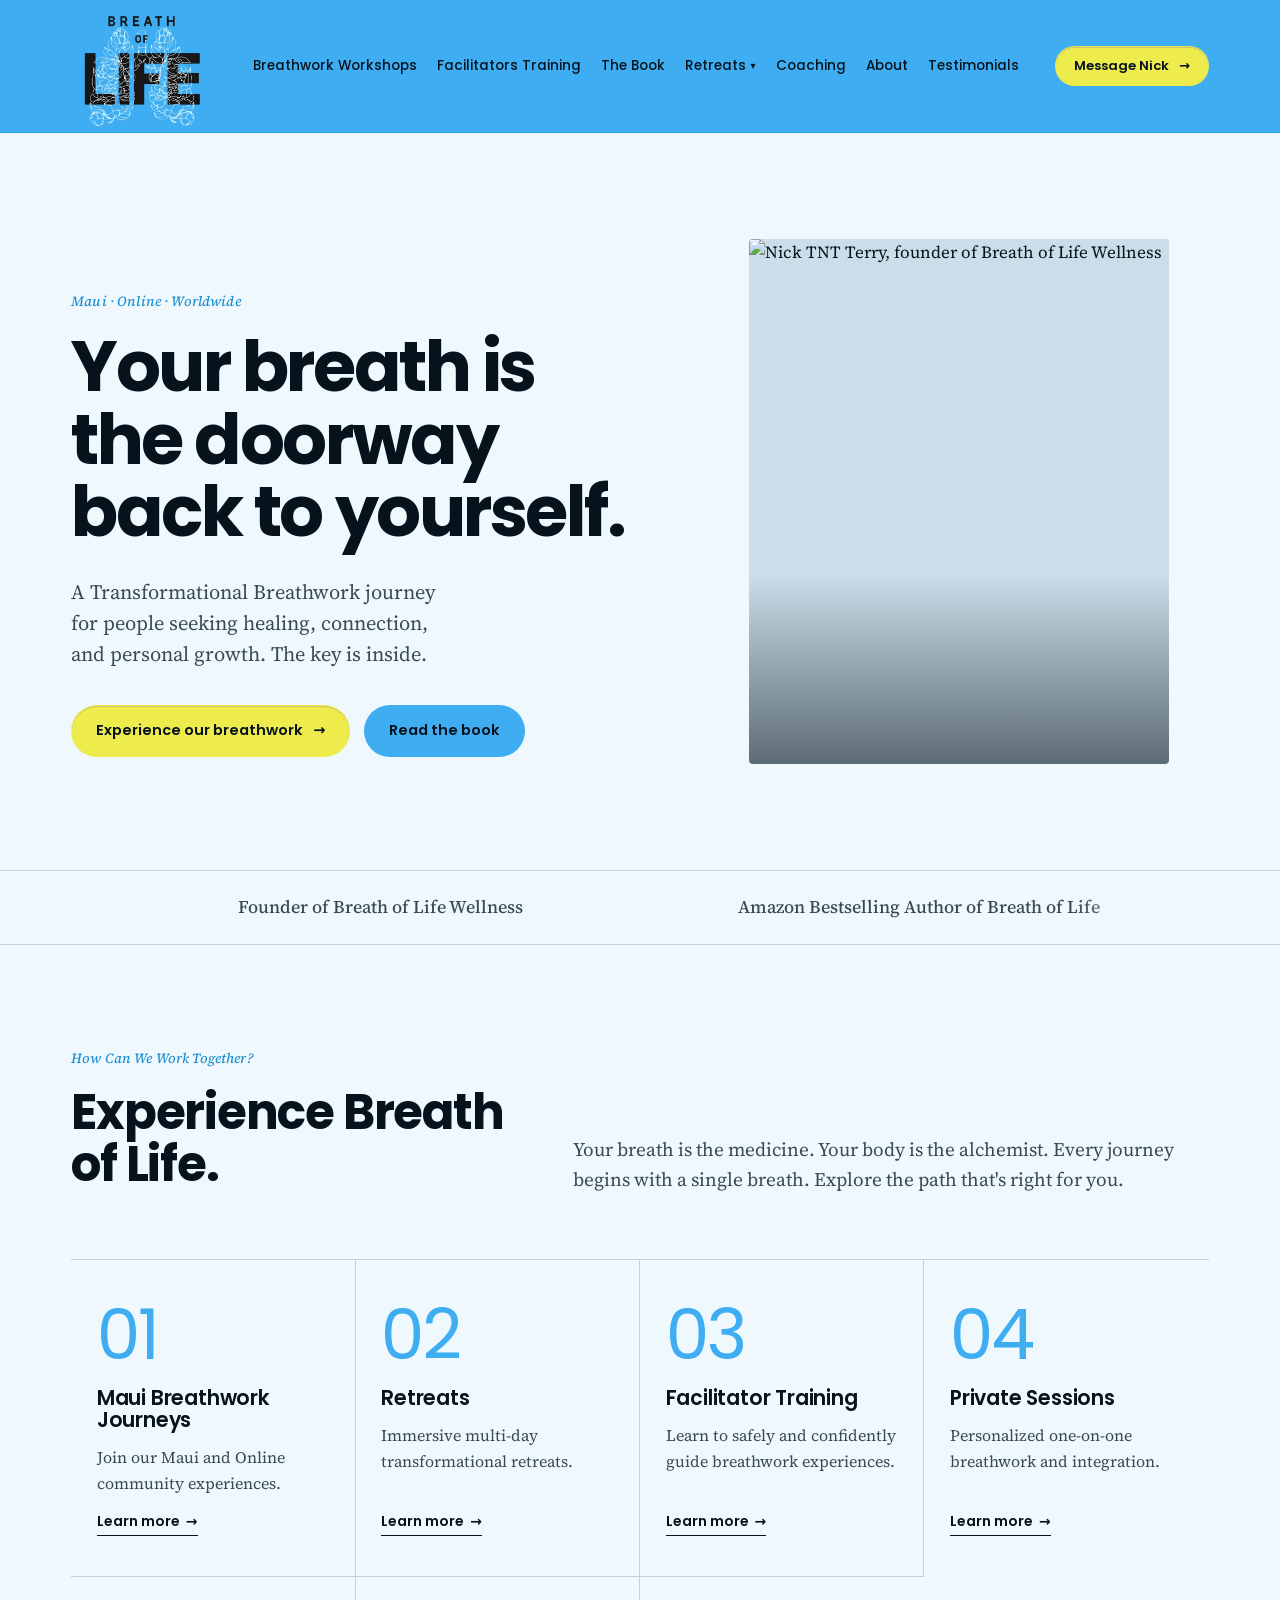
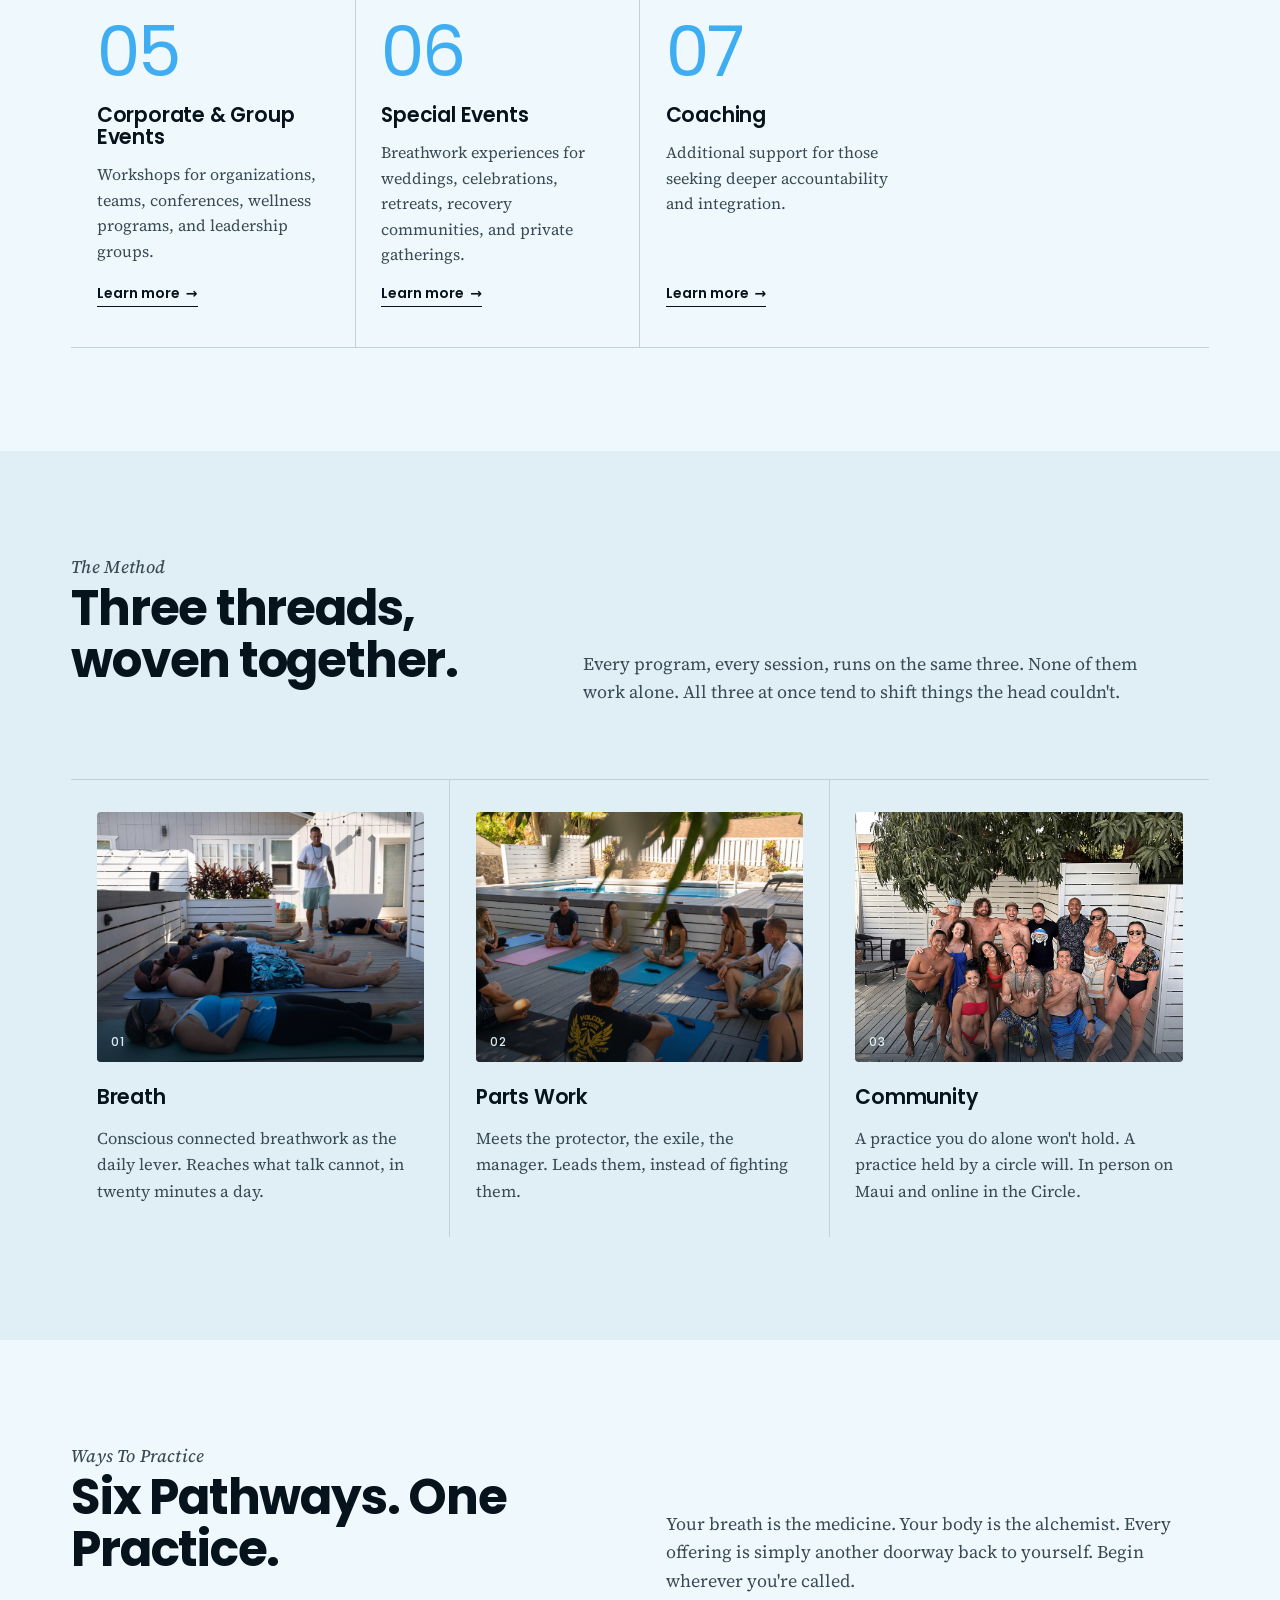
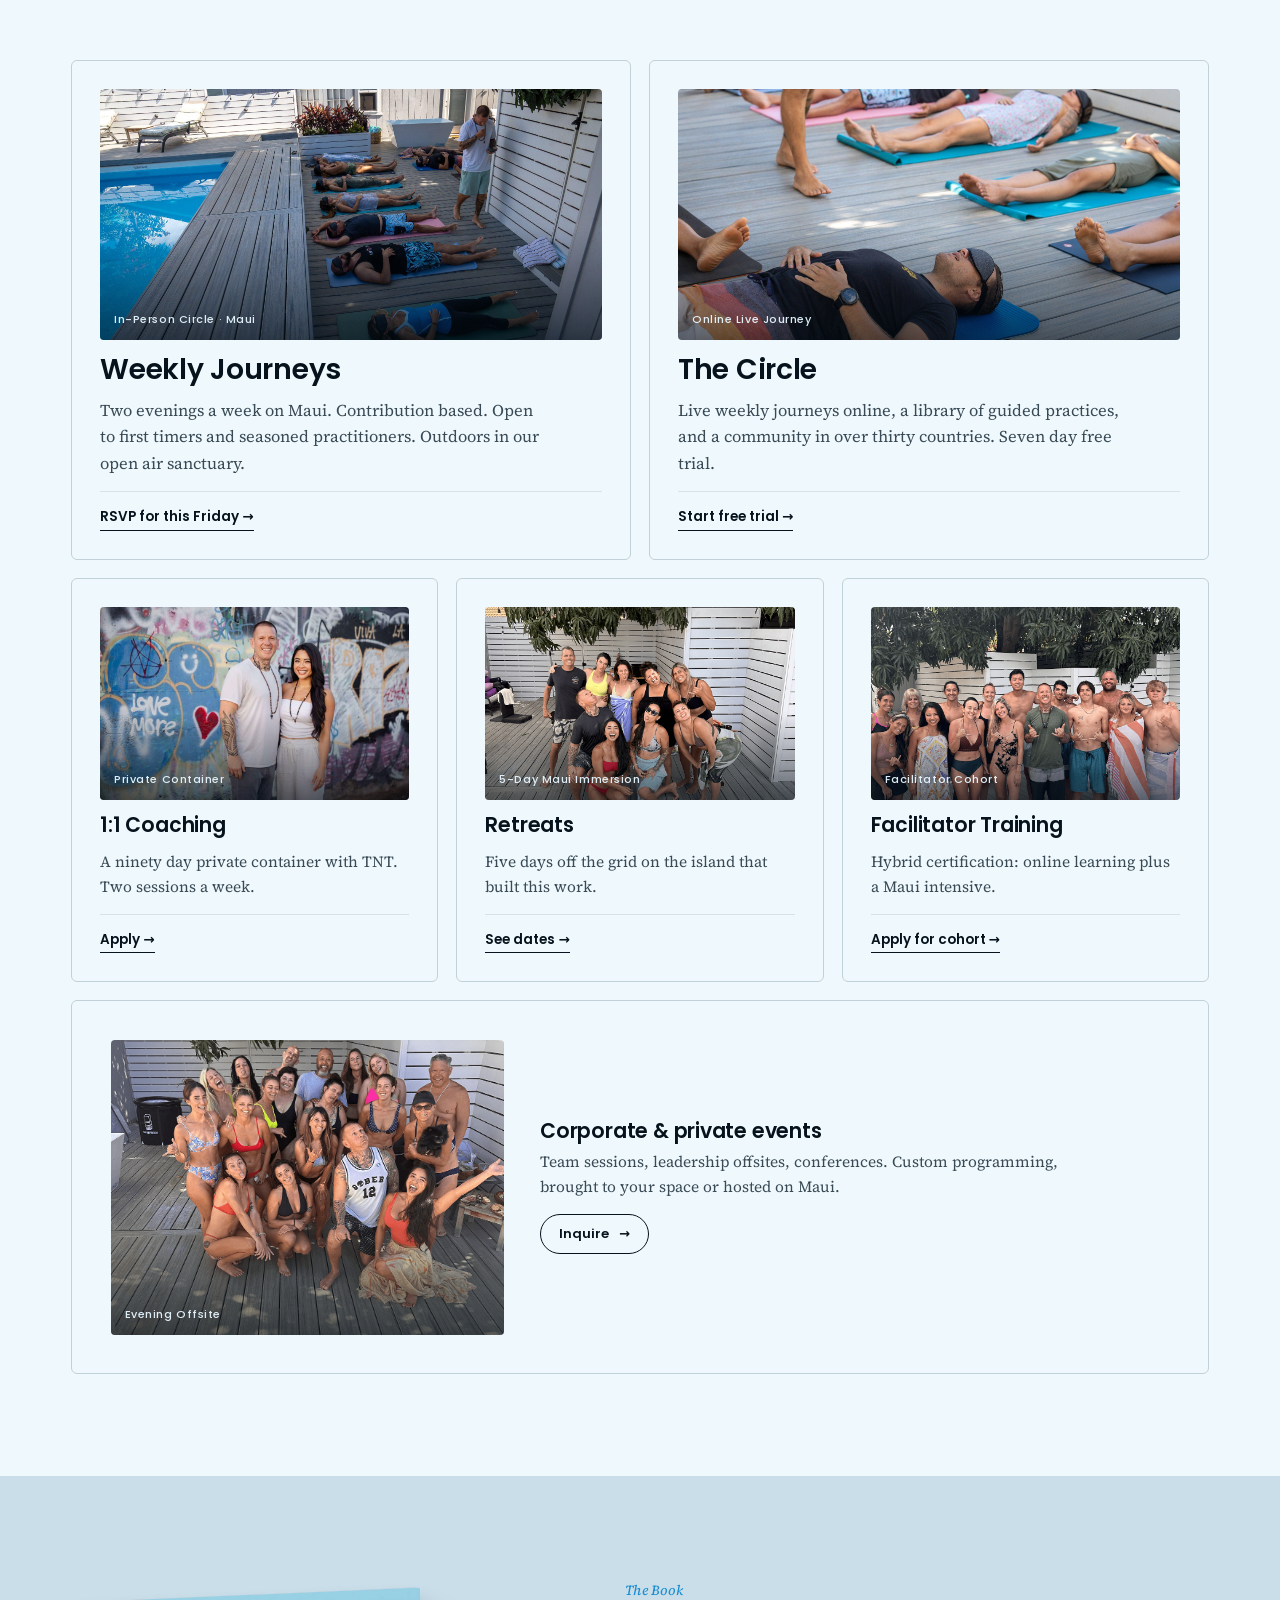
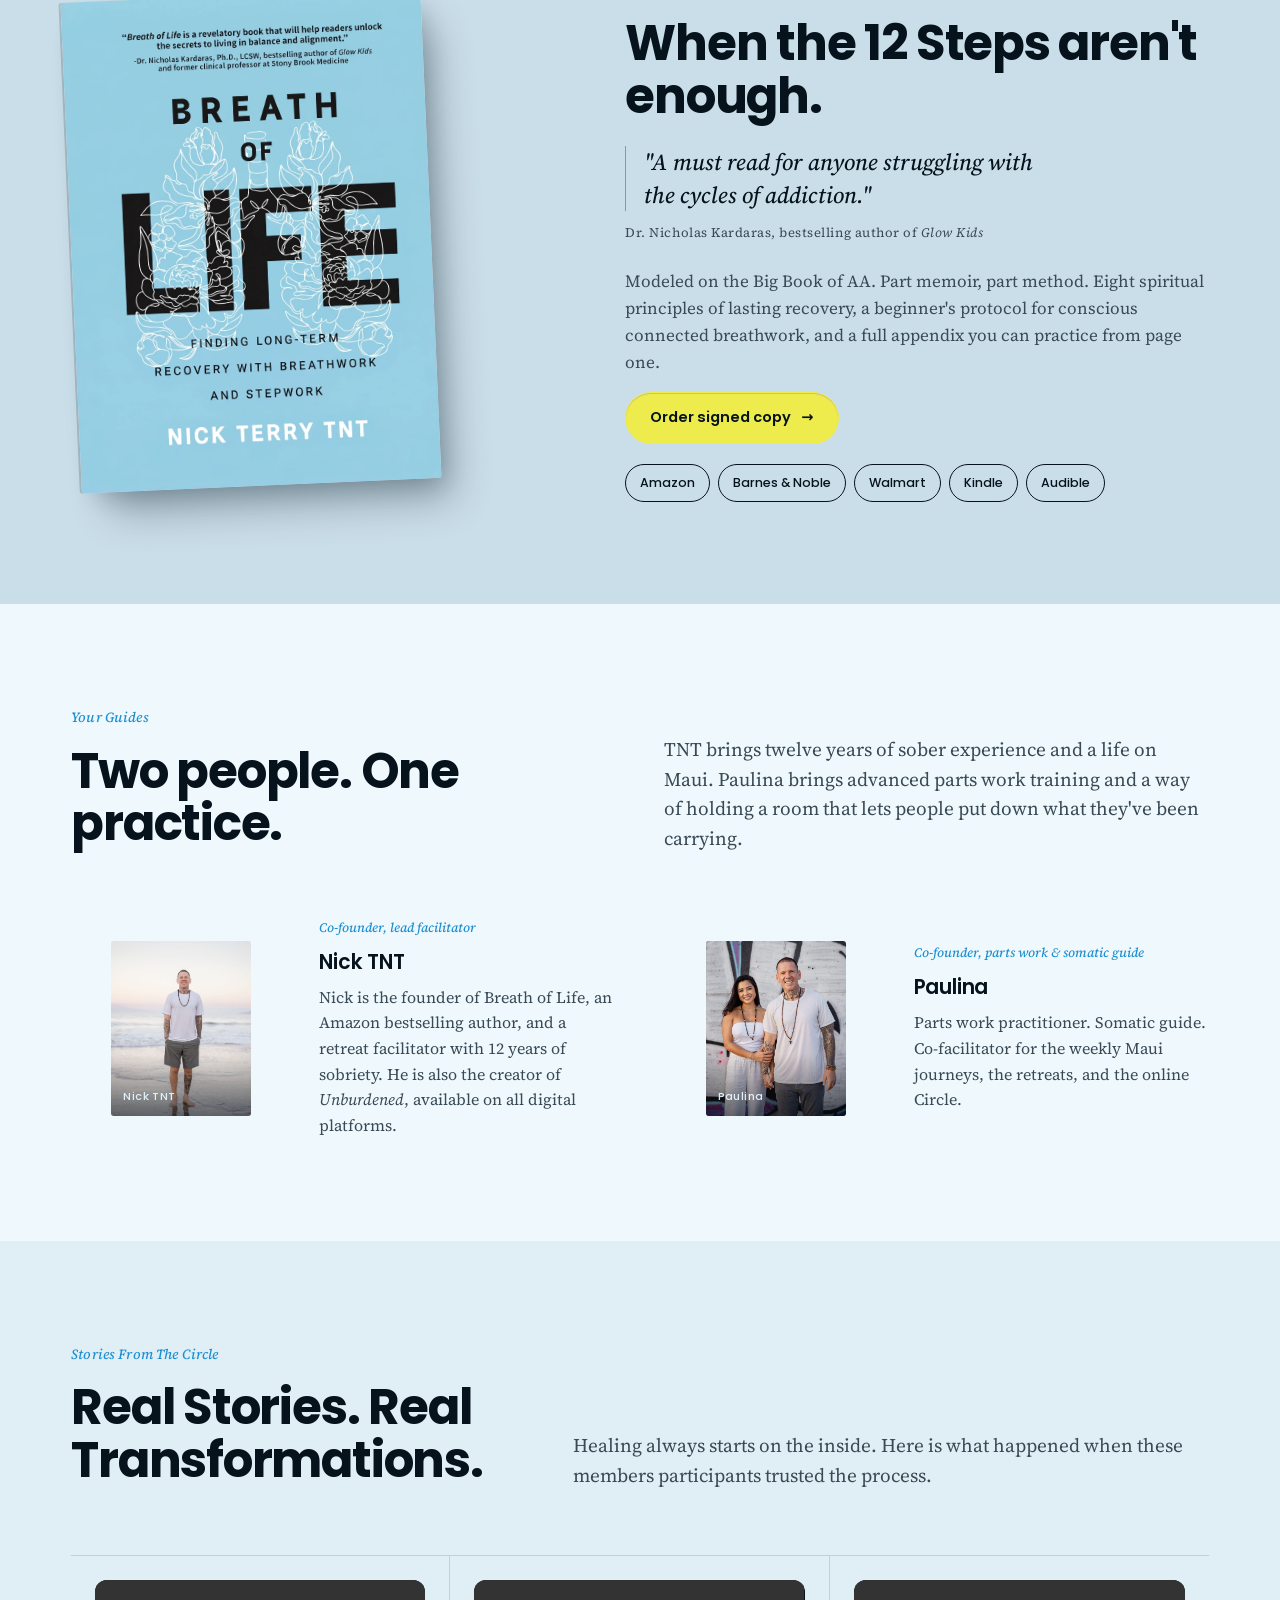
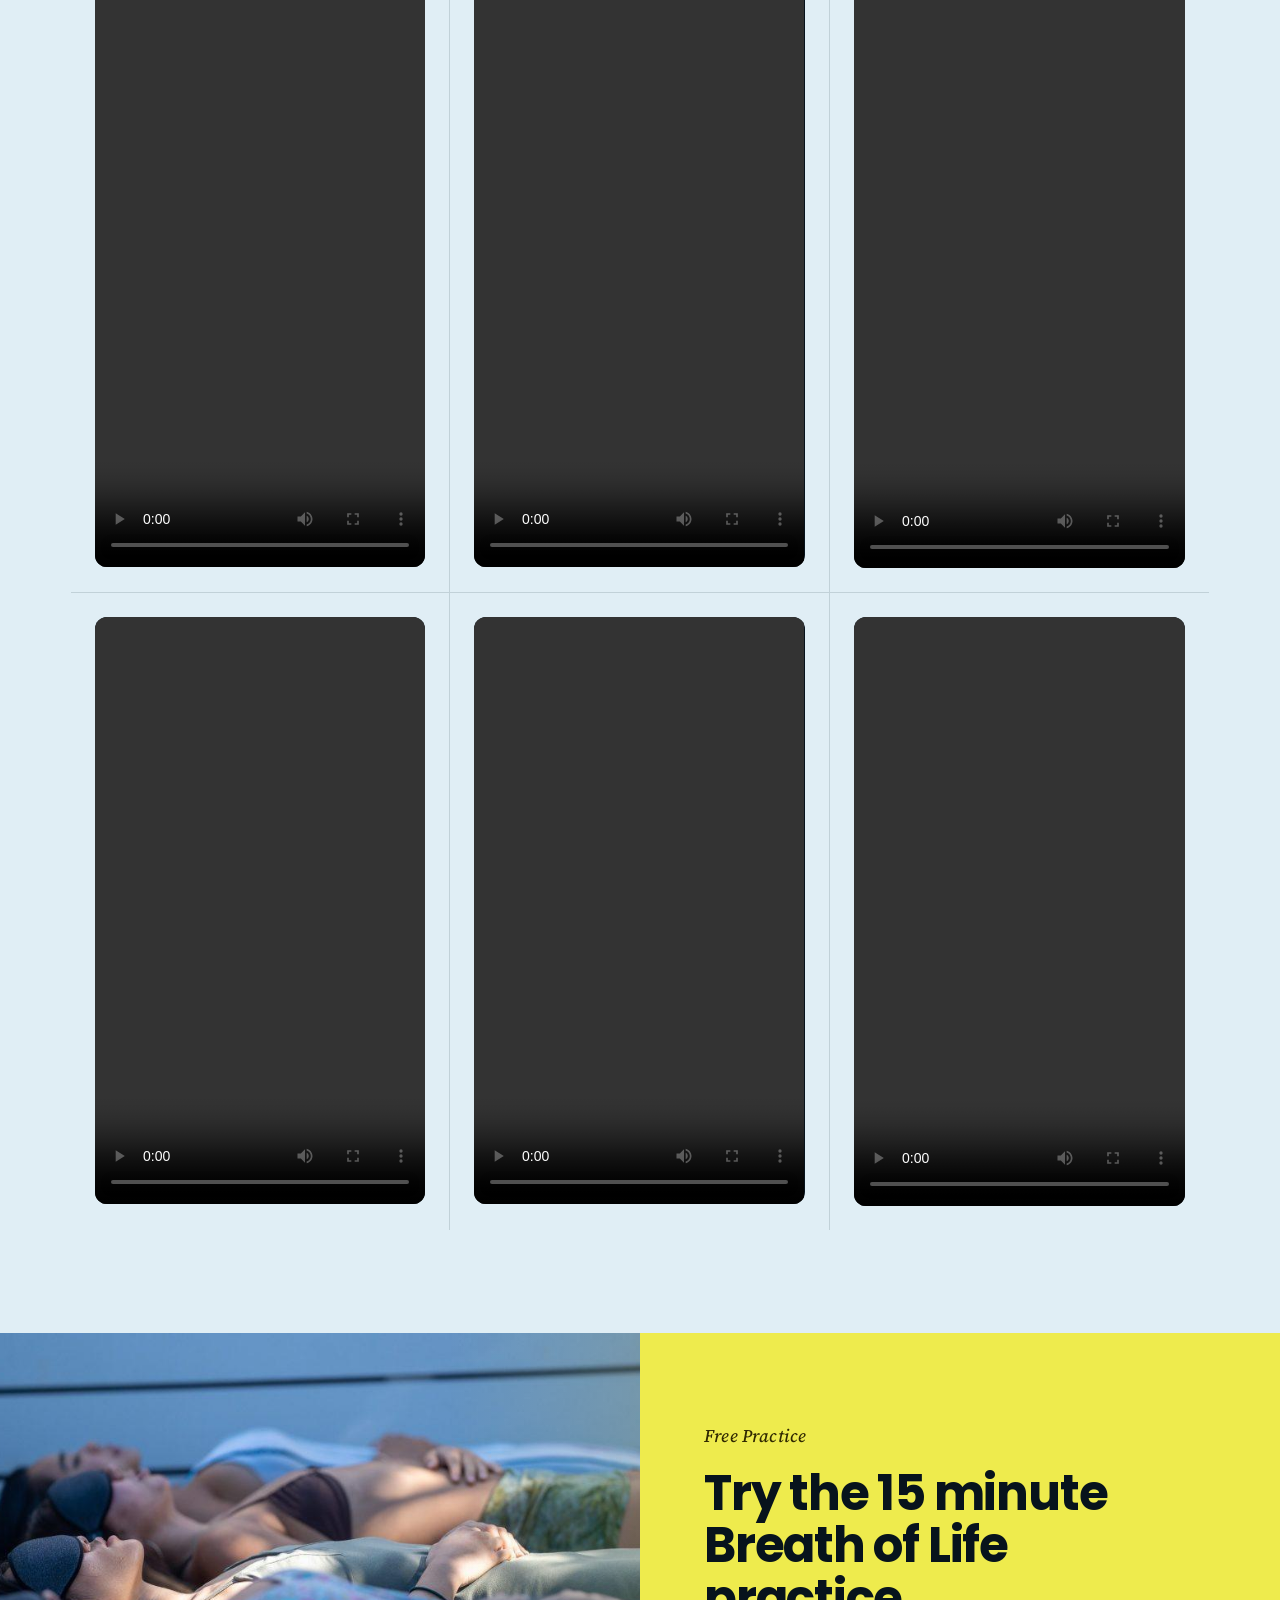
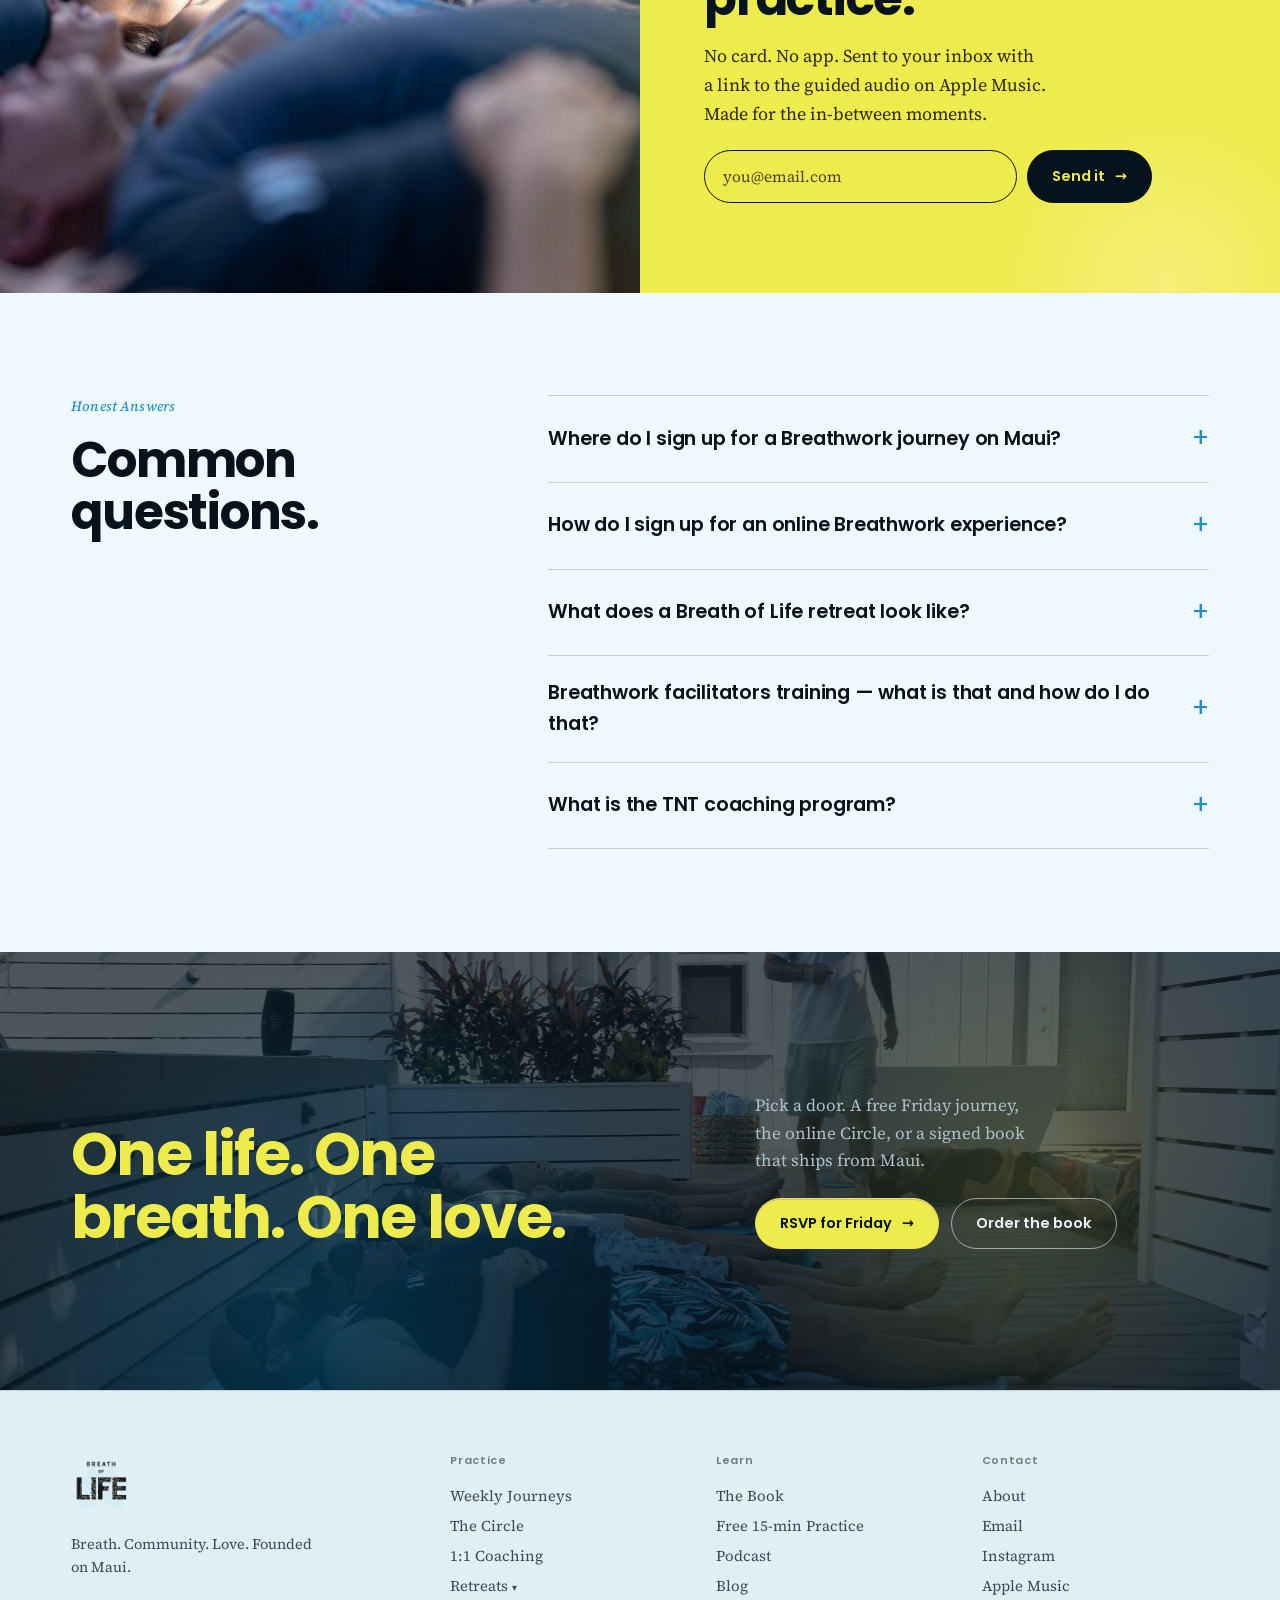
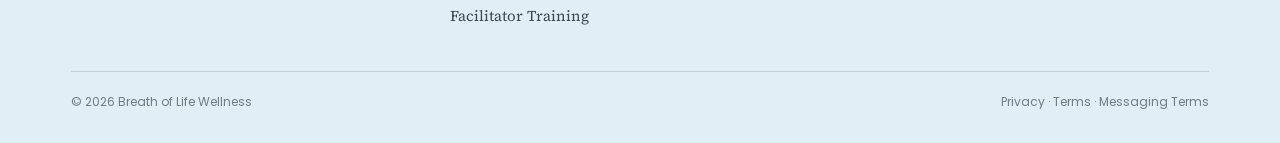
==== commit 17acfbd2: "Fix all Calendly/Amazon URLs and add target=_blank to open in new tab Co-Authored-By: Claude Sonnet " ====
--- a/index.html
+++ b/index.html
@@ -263,10 +263,10 @@
       <p class="muted" style="font-size:13px;letter-spacing:0.04em;">Dr. Nicholas Kardaras, bestselling author of <em>Glow Kids</em></p>
       <p style="margin-top:24px;color:var(--ink-mid);">Modeled on the Big Book of AA. Part memoir, part method. Eight spiritual principles of lasting recovery, a beginner's protocol for conscious connected breathwork, and a full appendix you can practice from page one.</p>
       <div class="hero-cta" style="margin-top:8px;">
-        <a href="https://www.amazon.com/Breath-Life-Long-Term-Recovery-Breathwork/dp/1956955860/ref=sr_1_2?sr=8-2" class="btn btn-primary">Order signed copy <span class="arrow">→</span></a>
+        <a href="https://www.amazon.com/Breath-Life-Long-Term-Recovery-Breathwork/dp/1956955860/ref=sr_1_2?sr=8-2" target="_blank" rel="noopener" class="btn btn-primary">Order signed copy <span class="arrow">→</span></a>
       </div>
       <div class="retailers">
-        <a class="retailer" href="https://www.amazon.com/Breath-Life-Long-Term-Recovery-Breathwork/dp/1956955860/ref=sr_1_2?sr=8-2">Amazon</a>
+        <a class="retailer" href="https://www.amazon.com/Breath-Life-Long-Term-Recovery-Breathwork/dp/1956955860/ref=sr_1_2?sr=8-2" target="_blank" rel="noopener">Amazon</a>
         <a class="retailer" href="#">Barnes &amp; Noble</a>
         <a class="retailer" href="#">Walmart</a>
         <a class="retailer" href="#">Kindle</a>
@@ -436,7 +436,7 @@
     <div>
       <p>Pick a door. A free Friday journey, the online Circle, or a signed book that ships from Maui.</p>
       <div class="btn-row">
-        <a href="https://calendly.com/nick-tnt/breathwork-journey?back=1href="journeys.html" class="btn btn-primary">RSVP for Fridaymonth=2026-07" class="btn btn-primary">RSVP for Friday <span class="arrow">→</span></a>
+        <a href="https://calendly.com/nick-tnt/breathwork-journey?back=1&month=2026-07" target="_blank" rel="noopener" class="btn btn-primary">RSVP for Friday <span class="arrow">→</span></a>
         <a href="book.html" class="btn btn-ghost-on-ink">Order the book</a>
       </div>
     </div>
